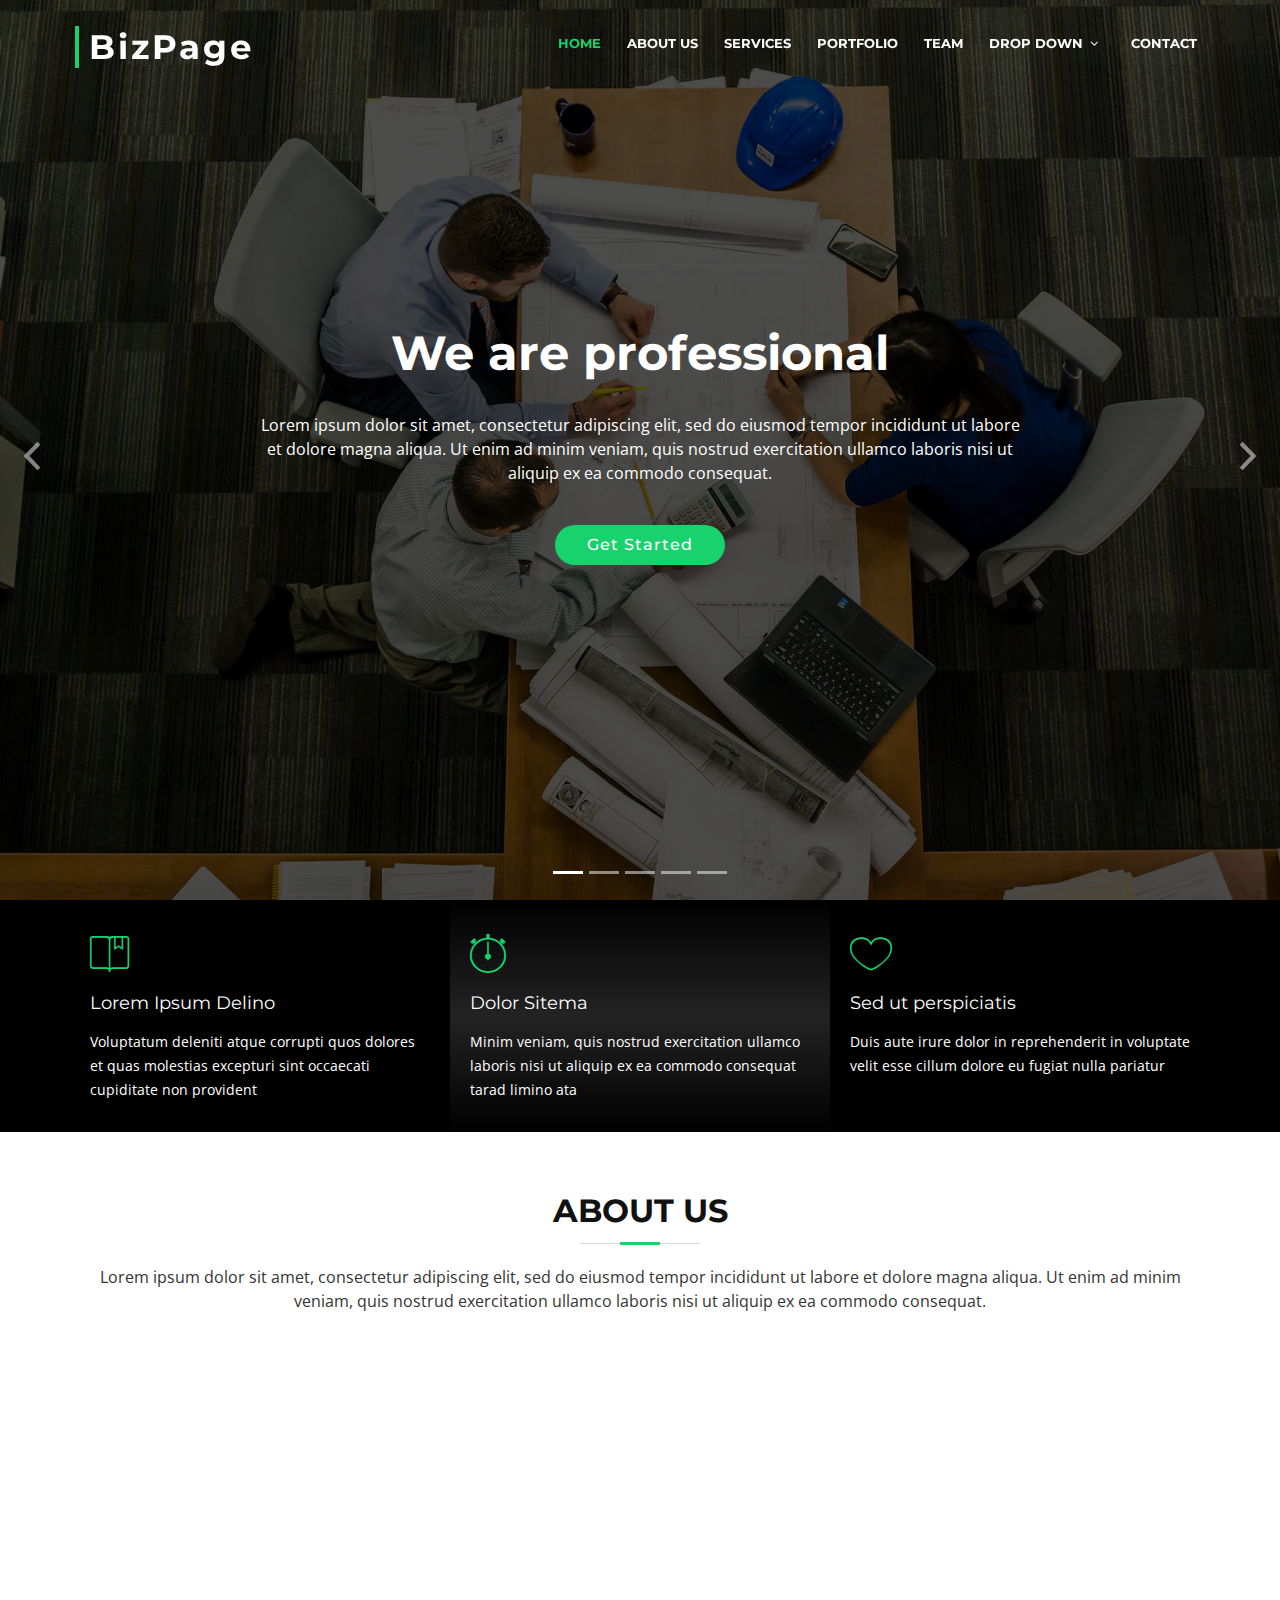
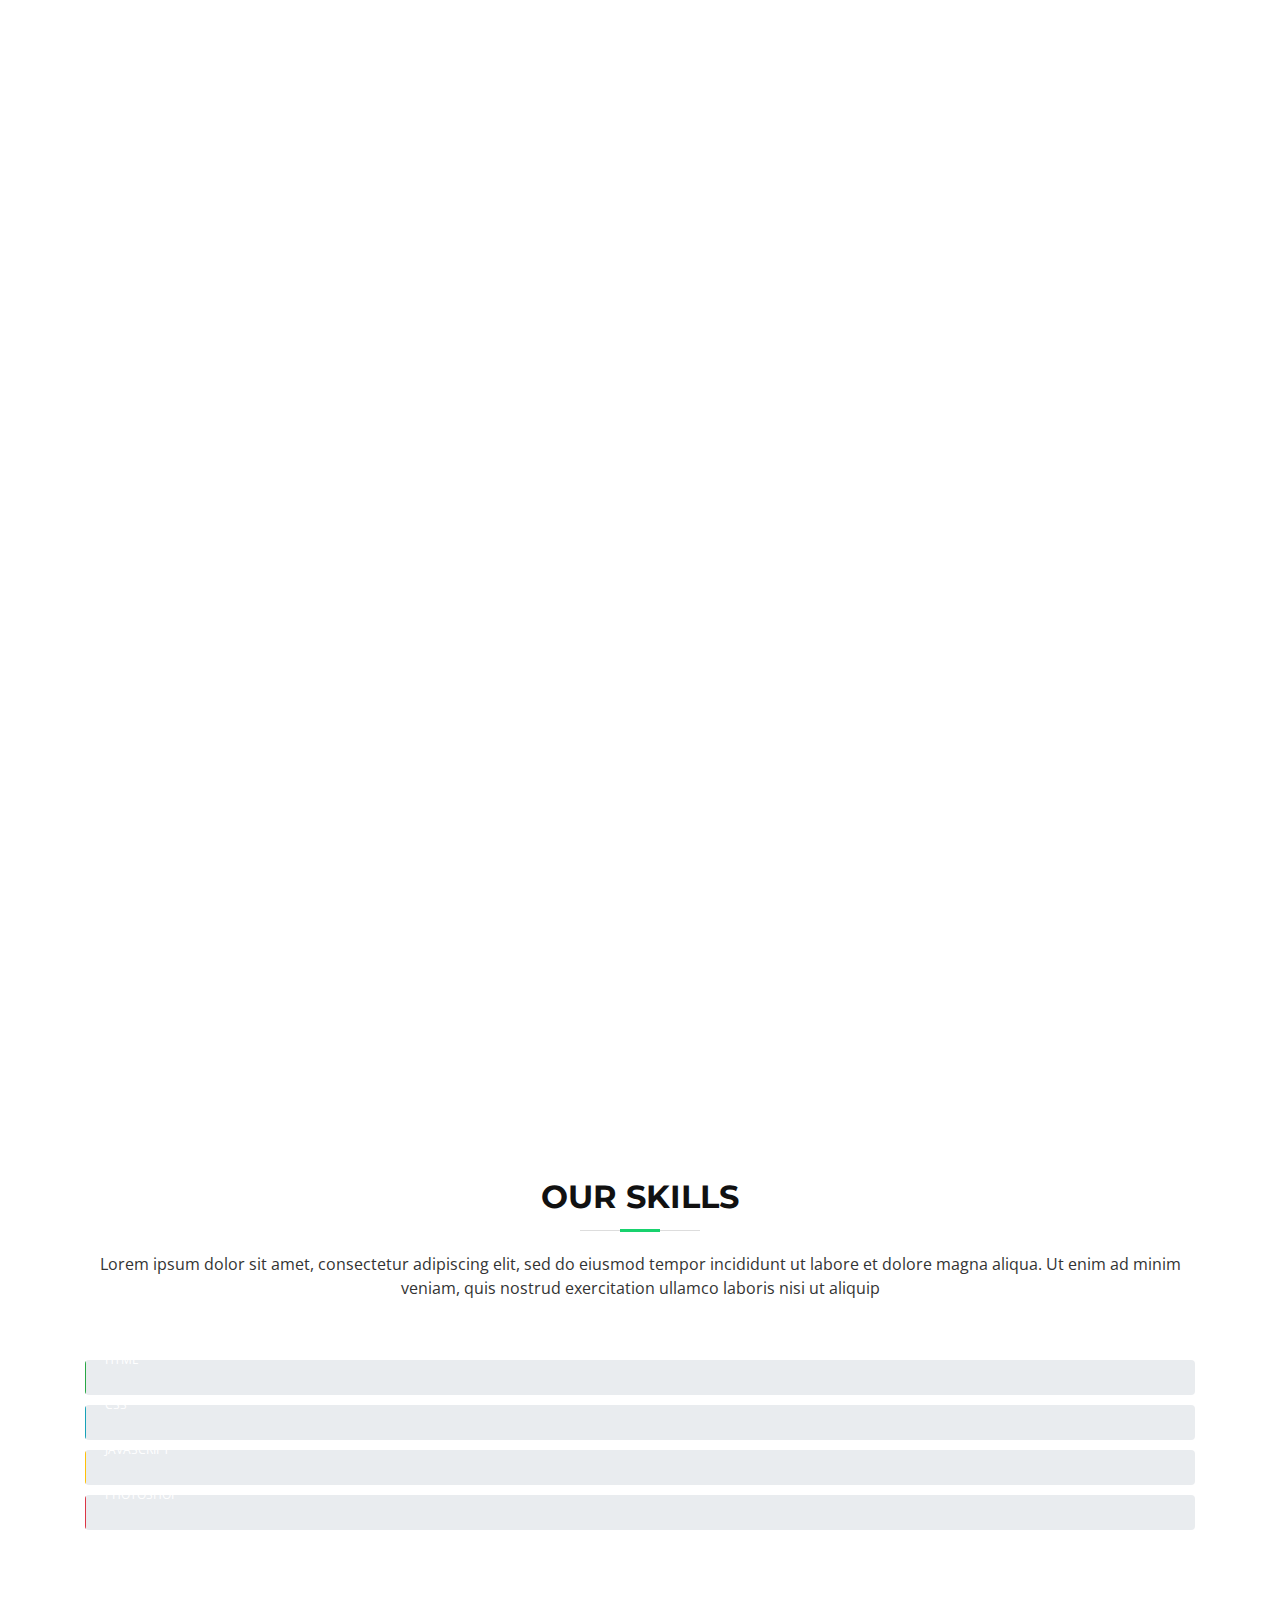
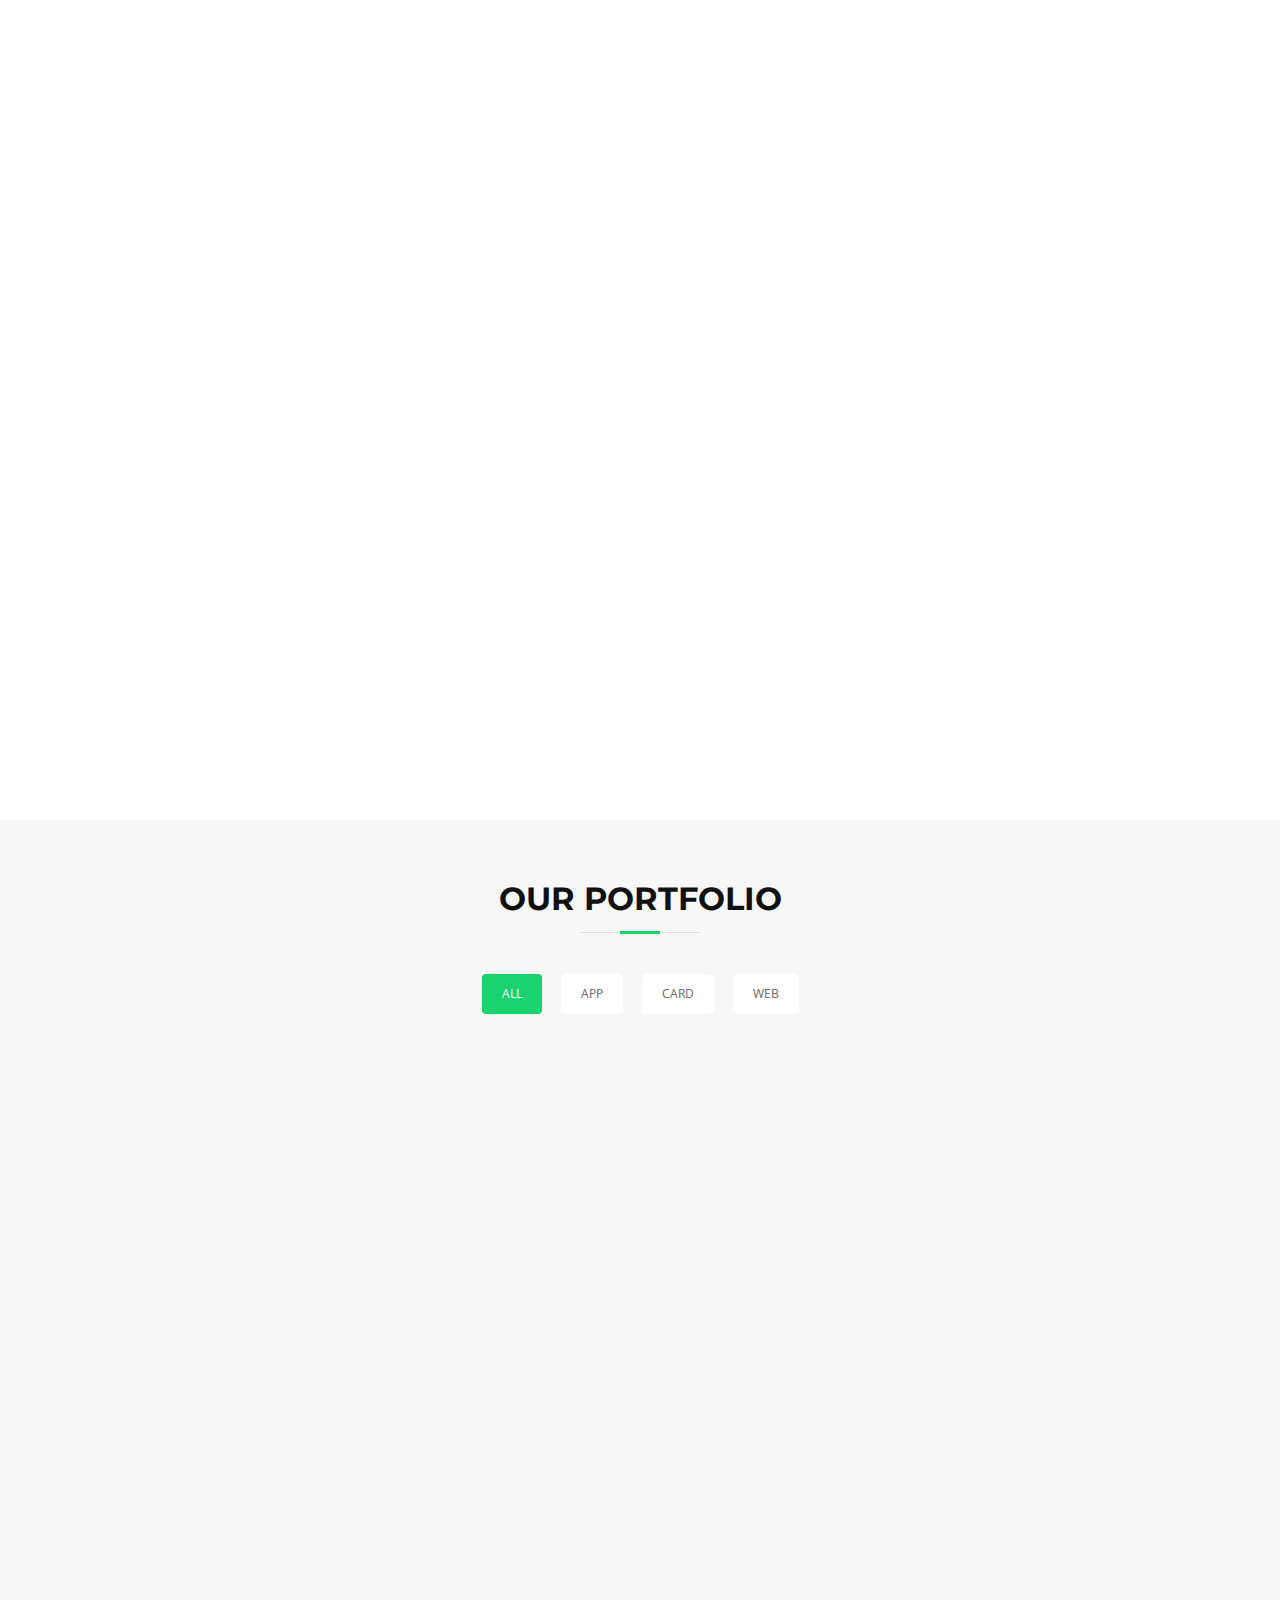
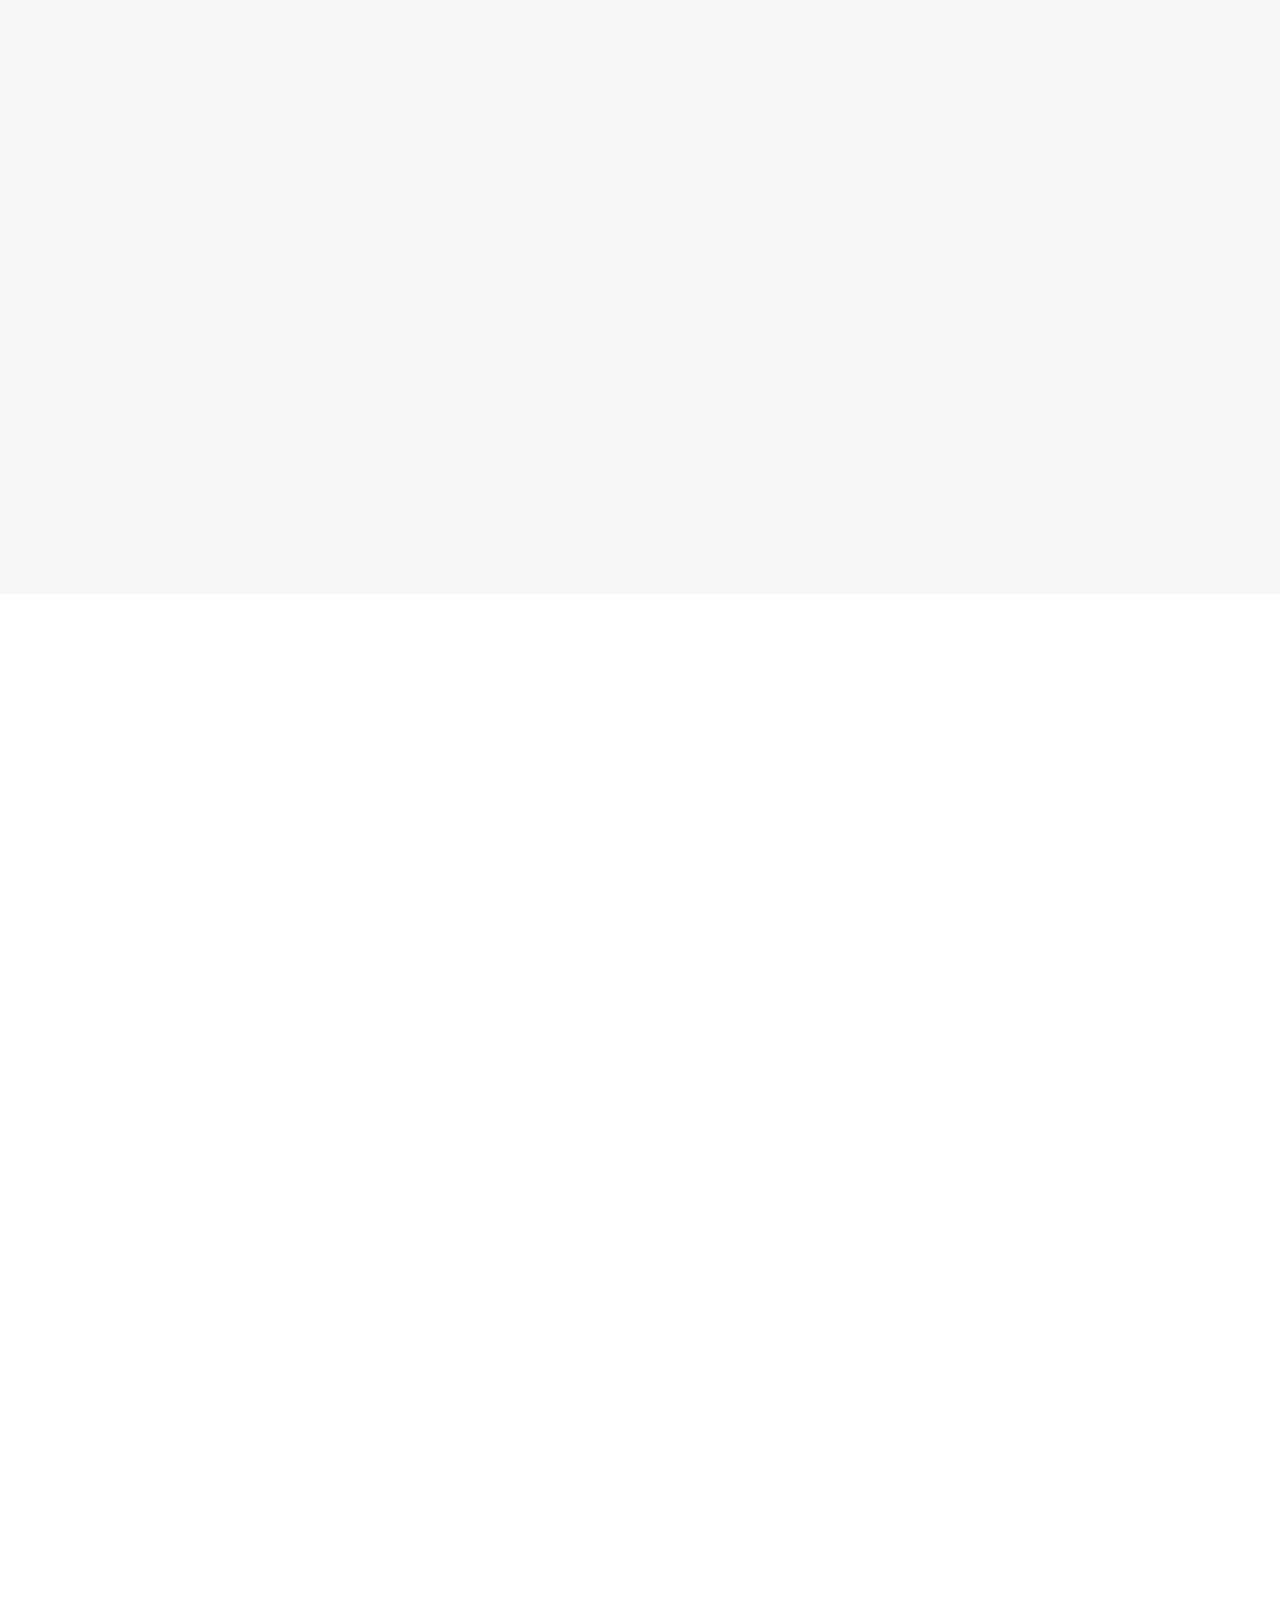
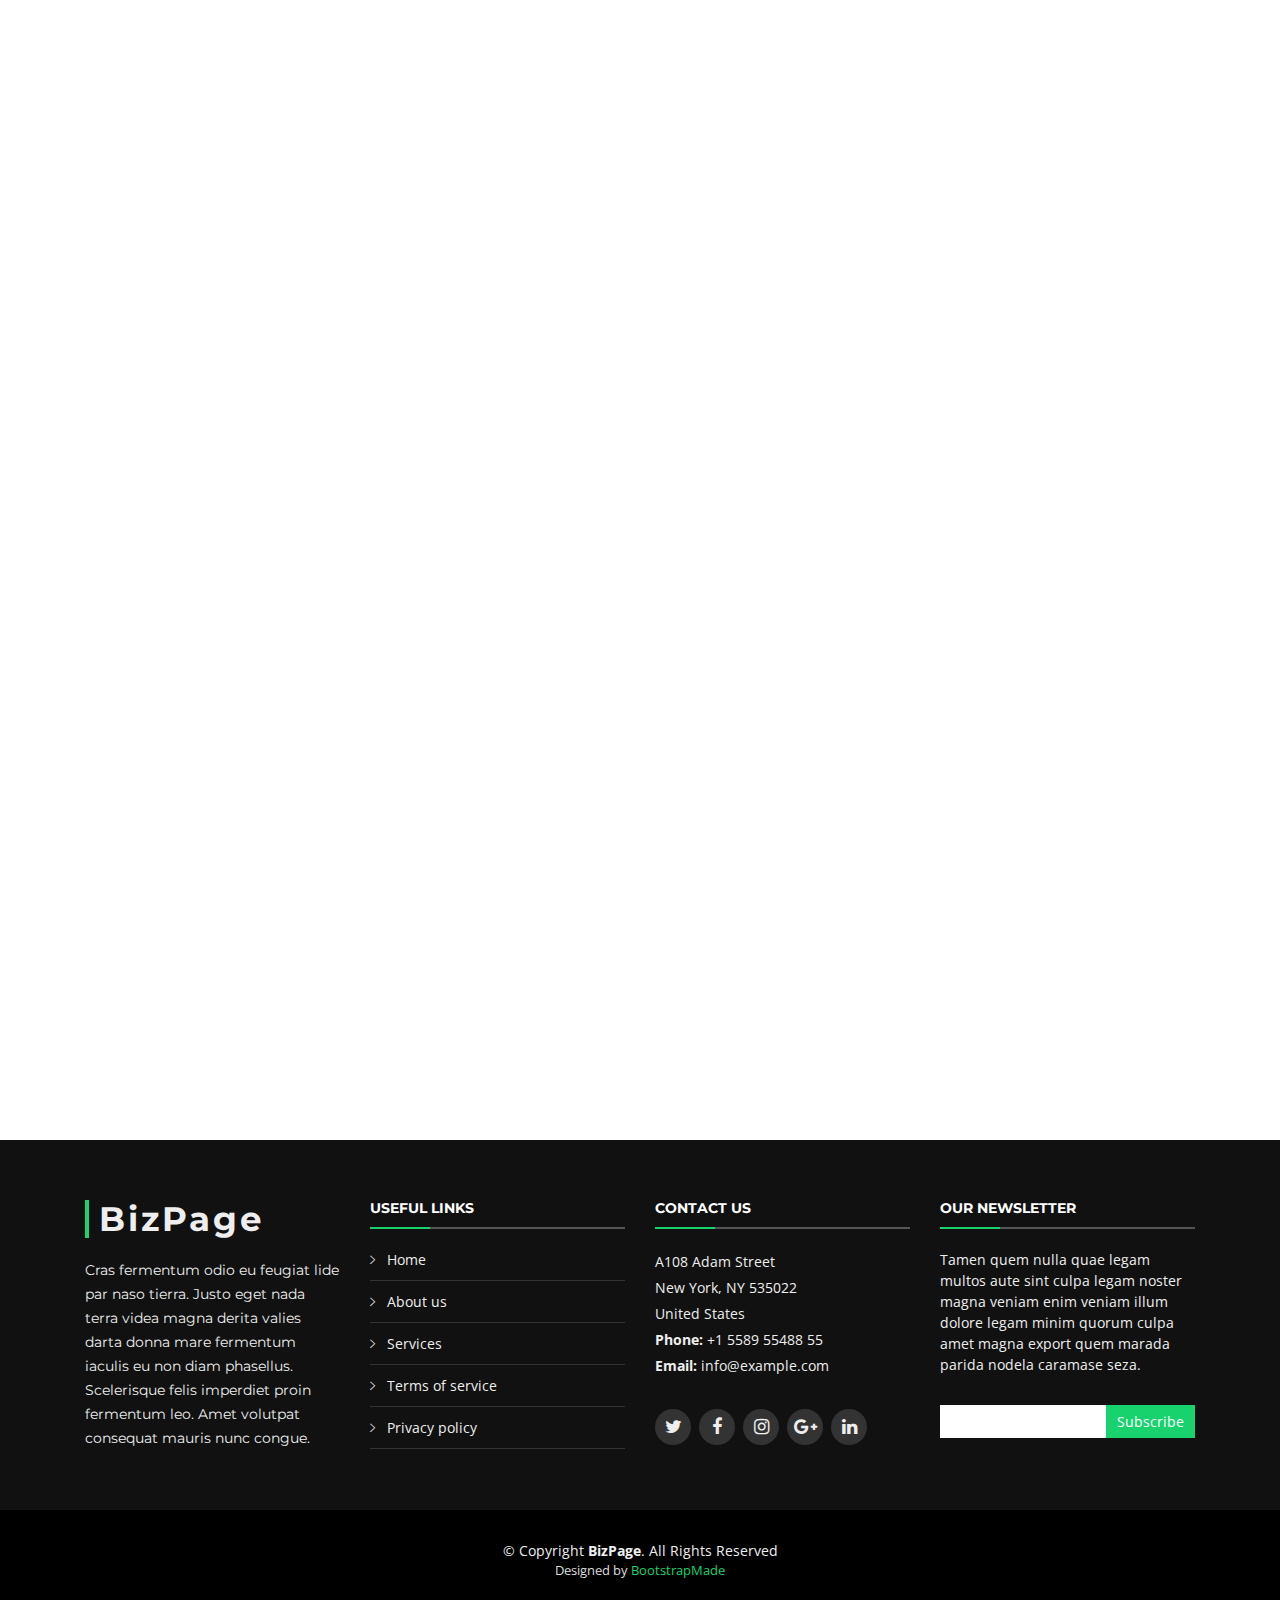
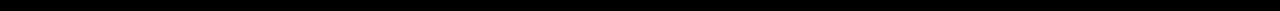
==== index.html @ 362d6a60 "docs" ====
<!DOCTYPE html>
<html lang="en">
<head>
  <meta charset="utf-8">
  <title>BizPage Bootstrap Template</title>
  <meta content="width=device-width, initial-scale=1.0" name="viewport">
  <meta content="" name="keywords">
  <meta content="" name="description">

  <!-- Favicons -->
  <link href="img/favicon.png" rel="icon">
  <link href="img/apple-touch-icon.png" rel="apple-touch-icon">

  <!-- Google Fonts -->
  <link href="https://fonts.googleapis.com/css?family=Open+Sans:300,300i,400,400i,700,700i|Montserrat:300,400,500,700" rel="stylesheet">

  <!-- Bootstrap CSS File -->
  <link href="lib/bootstrap/css/bootstrap.min.css" rel="stylesheet">

  <!-- Libraries CSS Files -->
  <link href="lib/font-awesome/css/font-awesome.min.css" rel="stylesheet">
  <link href="lib/animate/animate.min.css" rel="stylesheet">
  <link href="lib/ionicons/css/ionicons.min.css" rel="stylesheet">
  <link href="lib/owlcarousel/assets/owl.carousel.min.css" rel="stylesheet">
  <link href="lib/lightbox/css/lightbox.min.css" rel="stylesheet">

  <link href="css/style.css" rel="stylesheet">
</head>

<body>
  <header id="header">
    <div class="container-fluid">

      <div id="logo" class="pull-left">
        <h1><a href="#intro" class="scrollto">BizPage</a></h1>
        <!-- <a href="#intro"><img src="img/logo.png" alt="" title="" /></a>-->
      </div>

      <nav id="nav-menu-container">
        <ul class="nav-menu">
          <li class="menu-active"><a href="#intro">Home</a></li>
          <li><a href="#about">About Us</a></li>
          <li><a href="#services">Services</a></li>
          <li><a href="#portfolio">Portfolio</a></li>
          <li><a href="#team">Team</a></li>
          <li class="menu-has-children"><a href="">Drop Down</a>
            <ul>
              <li><a href="#">Drop Down 1</a></li>
              <li><a href="#">Drop Down 3</a></li>
              <li><a href="#">Drop Down 4</a></li>
              <li><a href="#">Drop Down 5</a></li>
            </ul>
          </li>
          <li><a href="#contact">Contact</a></li>
        </ul>
      </nav><!-- #nav-menu-container -->
    </div>
  </header><!-- #header -->

  <!--==========================
    Intro Section
  ============================-->
  <section id="intro">
    <div class="intro-container">
      <div id="introCarousel" class="carousel  slide carousel-fade" data-ride="carousel">

        <ol class="carousel-indicators"></ol>

        <div class="carousel-inner" role="listbox">

          <div class="carousel-item active">
            <div class="carousel-background"><img src="img/intro-carousel/1.jpg" alt=""></div>
            <div class="carousel-container">
              <div class="carousel-content">
                <h2>We are professional</h2>
                <p>Lorem ipsum dolor sit amet, consectetur adipiscing elit, sed do eiusmod tempor incididunt ut labore et dolore magna aliqua. Ut enim ad minim veniam, quis nostrud exercitation ullamco laboris nisi ut aliquip ex ea commodo consequat.</p>
                <a href="#featured-services" class="btn-get-started scrollto">Get Started</a>
              </div>
            </div>
          </div>

          <div class="carousel-item">
            <div class="carousel-background"><img src="img/intro-carousel/2.jpg" alt=""></div>
            <div class="carousel-container">
              <div class="carousel-content">
                <h2>At vero eos et accusamus</h2>
                <p>Nam libero tempore, cum soluta nobis est eligendi optio cumque nihil impedit quo minus id quod maxime placeat facere possimus, omnis voluptas assumenda est, omnis dolor repellendus. Temporibus autem quibusdam et aut officiis debitis aut.</p>
                <a href="#featured-services" class="btn-get-started scrollto">Get Started</a>
              </div>
            </div>
          </div>

          <div class="carousel-item">
            <div class="carousel-background"><img src="img/intro-carousel/3.jpg" alt=""></div>
            <div class="carousel-container">
              <div class="carousel-content">
                <h2>Temporibus autem quibusdam</h2>
                <p>Beatae vitae dicta sunt explicabo. Nemo enim ipsam voluptatem quia voluptas sit aspernatur aut odit aut fugit, sed quia consequuntur magni dolores eos qui ratione voluptatem sequi nesciunt omnis iste natus error sit voluptatem accusantium.</p>
                <a href="#featured-services" class="btn-get-started scrollto">Get Started</a>
              </div>
            </div>
          </div>

          <div class="carousel-item">
            <div class="carousel-background"><img src="img/intro-carousel/4.jpg" alt=""></div>
            <div class="carousel-container">
              <div class="carousel-content">
                <h2>Nam libero tempore</h2>
                <p>Neque porro quisquam est, qui dolorem ipsum quia dolor sit amet, consectetur, adipisci velit, sed quia non numquam eius modi tempora incidunt ut labore et dolore magnam aliquam quaerat voluptatem. Ut enim ad minima veniam, quis nostrum.</p>
                <a href="#featured-services" class="btn-get-started scrollto">Get Started</a>
              </div>
            </div>
          </div>

          <div class="carousel-item">
            <div class="carousel-background"><img src="img/intro-carousel/5.jpg" alt=""></div>
            <div class="carousel-container">
              <div class="carousel-content">
                <h2>Magnam aliquam quaerat</h2>
                <p>Lorem ipsum dolor sit amet, consectetur adipiscing elit, sed do eiusmod tempor incididunt ut labore et dolore magna aliqua. Ut enim ad minim veniam, quis nostrud exercitation ullamco laboris nisi ut aliquip ex ea commodo consequat.</p>
                <a href="#featured-services" class="btn-get-started scrollto">Get Started</a>
              </div>
            </div>
          </div>

        </div>

        <a class="carousel-control-prev" href="#introCarousel" role="button" data-slide="prev">
          <span class="carousel-control-prev-icon ion-chevron-left" aria-hidden="true"></span>
          <span class="sr-only">Previous</span>
        </a>

        <a class="carousel-control-next" href="#introCarousel" role="button" data-slide="next">
          <span class="carousel-control-next-icon ion-chevron-right" aria-hidden="true"></span>
          <span class="sr-only">Next</span>
        </a>

      </div>
    </div>
  </section><!-- #intro -->

  <main id="main">

    <!--==========================
      Featured Services Section
    ============================-->
    <section id="featured-services">
      <div class="container">
        <div class="row">

          <div class="col-lg-4 box">
            <i class="ion-ios-bookmarks-outline"></i>
            <h4 class="title"><a href="">Lorem Ipsum Delino</a></h4>
            <p class="description">Voluptatum deleniti atque corrupti quos dolores et quas molestias excepturi sint occaecati cupiditate non provident</p>
          </div>

          <div class="col-lg-4 box box-bg">
            <i class="ion-ios-stopwatch-outline"></i>
            <h4 class="title"><a href="">Dolor Sitema</a></h4>
            <p class="description">Minim veniam, quis nostrud exercitation ullamco laboris nisi ut aliquip ex ea commodo consequat tarad limino ata</p>
          </div>

          <div class="col-lg-4 box">
            <i class="ion-ios-heart-outline"></i>
            <h4 class="title"><a href="">Sed ut perspiciatis</a></h4>
            <p class="description">Duis aute irure dolor in reprehenderit in voluptate velit esse cillum dolore eu fugiat nulla pariatur</p>
          </div>

        </div>
      </div>
    </section><!-- #featured-services -->

    <!--==========================
      About Us Section
    ============================-->
    <section id="about">
      <div class="container">

        <header class="section-header">
          <h3>About Us</h3>
          <p>Lorem ipsum dolor sit amet, consectetur adipiscing elit, sed do eiusmod tempor incididunt ut labore et dolore magna aliqua. Ut enim ad minim veniam, quis nostrud exercitation ullamco laboris nisi ut aliquip ex ea commodo consequat.</p>
        </header>

        <div class="row about-cols">

          <div class="col-md-4 wow fadeInUp">
            <div class="about-col">
              <div class="img">
                <img src="img/about-mission.jpg" alt="" class="img-fluid">
                <div class="icon"><i class="ion-ios-speedometer-outline"></i></div>
              </div>
              <h2 class="title"><a href="#">Our Mission</a></h2>
              <p>
                Lorem ipsum dolor sit amet, consectetur elit, sed do eiusmod tempor ut labore et dolore magna aliqua. Ut enim ad minim veniam, quis nostrud exercitation ullamco laboris nisi ut aliquip ex ea commodo consequat.
              </p>
            </div>
          </div>

          <div class="col-md-4 wow fadeInUp" data-wow-delay="0.1s">
            <div class="about-col">
              <div class="img">
                <img src="img/about-plan.jpg" alt="" class="img-fluid">
                <div class="icon"><i class="ion-ios-list-outline"></i></div>
              </div>
              <h2 class="title"><a href="#">Our Plan</a></h2>
              <p>
                Sed ut perspiciatis unde omnis iste natus error sit voluptatem  doloremque laudantium, totam rem aperiam, eaque ipsa quae ab illo inventore veritatis et quasi architecto beatae vitae dicta sunt explicabo.
              </p>
            </div>
          </div>

          <div class="col-md-4 wow fadeInUp" data-wow-delay="0.2s">
            <div class="about-col">
              <div class="img">
                <img src="img/about-vision.jpg" alt="" class="img-fluid">
                <div class="icon"><i class="ion-ios-eye-outline"></i></div>
              </div>
              <h2 class="title"><a href="#">Our Vision</a></h2>
              <p>
                Nemo enim ipsam voluptatem quia voluptas sit aut odit aut fugit, sed quia magni dolores eos qui ratione voluptatem sequi nesciunt Neque porro quisquam est, qui dolorem ipsum quia dolor sit amet.
              </p>
            </div>
          </div>

        </div>

      </div>
    </section><!-- #about -->

    <!--==========================
      Services Section
    ============================-->
    <section id="services">
      <div class="container">

        <header class="section-header wow fadeInUp">
          <h3>Services</h3>
          <p>Laudem latine persequeris id sed, ex fabulas delectus quo. No vel partiendo abhorreant vituperatoribus, ad pro quaestio laboramus. Ei ubique vivendum pro. At ius nisl accusam lorenta zanos paradigno tridexa panatarel.</p>
        </header>

        <div class="row">

          <div class="col-lg-4 col-md-6 box wow bounceInUp" data-wow-duration="1.4s">
            <div class="icon"><i class="ion-ios-analytics-outline"></i></div>
            <h4 class="title"><a href="">Lorem Ipsum</a></h4>
            <p class="description">Voluptatum deleniti atque corrupti quos dolores et quas molestias excepturi sint occaecati cupiditate non provident</p>
          </div>
          <div class="col-lg-4 col-md-6 box wow bounceInUp" data-wow-duration="1.4s">
            <div class="icon"><i class="ion-ios-bookmarks-outline"></i></div>
            <h4 class="title"><a href="">Dolor Sitema</a></h4>
            <p class="description">Minim veniam, quis nostrud exercitation ullamco laboris nisi ut aliquip ex ea commodo consequat tarad limino ata</p>
          </div>
          <div class="col-lg-4 col-md-6 box wow bounceInUp" data-wow-duration="1.4s">
            <div class="icon"><i class="ion-ios-paper-outline"></i></div>
            <h4 class="title"><a href="">Sed ut perspiciatis</a></h4>
            <p class="description">Duis aute irure dolor in reprehenderit in voluptate velit esse cillum dolore eu fugiat nulla pariatur</p>
          </div>
          <div class="col-lg-4 col-md-6 box wow bounceInUp" data-wow-delay="0.1s" data-wow-duration="1.4s">
            <div class="icon"><i class="ion-ios-speedometer-outline"></i></div>
            <h4 class="title"><a href="">Magni Dolores</a></h4>
            <p class="description">Excepteur sint occaecat cupidatat non proident, sunt in culpa qui officia deserunt mollit anim id est laborum</p>
          </div>
          <div class="col-lg-4 col-md-6 box wow bounceInUp" data-wow-delay="0.1s" data-wow-duration="1.4s">
            <div class="icon"><i class="ion-ios-barcode-outline"></i></div>
            <h4 class="title"><a href="">Nemo Enim</a></h4>
            <p class="description">At vero eos et accusamus et iusto odio dignissimos ducimus qui blanditiis praesentium voluptatum deleniti atque</p>
          </div>
          <div class="col-lg-4 col-md-6 box wow bounceInUp" data-wow-delay="0.1s" data-wow-duration="1.4s">
            <div class="icon"><i class="ion-ios-people-outline"></i></div>
            <h4 class="title"><a href="">Eiusmod Tempor</a></h4>
            <p class="description">Et harum quidem rerum facilis est et expedita distinctio. Nam libero tempore, cum soluta nobis est eligendi</p>
          </div>

        </div>

      </div>
    </section><!-- #services -->

    <!--==========================
      Call To Action Section
    ============================-->
    <section id="call-to-action" class="wow fadeIn">
      <div class="container text-center">
        <h3>Call To Action</h3>
        <p> Duis aute irure dolor in reprehenderit in voluptate velit esse cillum dolore eu fugiat nulla pariatur. Excepteur sint occaecat cupidatat non proident, sunt in culpa qui officia deserunt mollit anim id est laborum.</p>
        <a class="cta-btn" href="#">Call To Action</a>
      </div>
    </section><!-- #call-to-action -->

    <!--==========================
      Skills Section
    ============================-->
    <section id="skills">
      <div class="container">

        <header class="section-header">
          <h3>Our Skills</h3>
          <p>Lorem ipsum dolor sit amet, consectetur adipiscing elit, sed do eiusmod tempor incididunt ut labore et dolore magna aliqua. Ut enim ad minim veniam, quis nostrud exercitation ullamco laboris nisi ut aliquip</p>
        </header>

        <div class="skills-content">

          <div class="progress">
            <div class="progress-bar bg-success" role="progressbar" aria-valuenow="100" aria-valuemin="0" aria-valuemax="100">
              <span class="skill">HTML <i class="val">100%</i></span>
            </div>
          </div>

          <div class="progress">
            <div class="progress-bar bg-info" role="progressbar" aria-valuenow="90" aria-valuemin="0" aria-valuemax="100">
              <span class="skill">CSS <i class="val">90%</i></span>
            </div>
          </div>

          <div class="progress">
            <div class="progress-bar bg-warning" role="progressbar" aria-valuenow="75" aria-valuemin="0" aria-valuemax="100">
              <span class="skill">JavaScript <i class="val">75%</i></span>
            </div>
          </div>

          <div class="progress">
            <div class="progress-bar bg-danger" role="progressbar" aria-valuenow="55" aria-valuemin="0" aria-valuemax="100">
              <span class="skill">Photoshop <i class="val">55%</i></span>
            </div>
          </div>

        </div>

      </div>
    </section>

    <!--==========================
      Facts Section
    ============================-->
    <section id="facts"  class="wow fadeIn">
      <div class="container">

        <header class="section-header">
          <h3>Facts</h3>
          <p>Sed ut perspiciatis unde omnis iste natus error sit voluptatem accusantium doloremque</p>
        </header>

        <div class="row counters">

  				<div class="col-lg-3 col-6 text-center">
            <span data-toggle="counter-up">274</span>
            <p>Clients</p>
  				</div>

          <div class="col-lg-3 col-6 text-center">
            <span data-toggle="counter-up">421</span>
            <p>Projects</p>
  				</div>

          <div class="col-lg-3 col-6 text-center">
            <span data-toggle="counter-up">1,364</span>
            <p>Hours Of Support</p>
  				</div>

          <div class="col-lg-3 col-6 text-center">
            <span data-toggle="counter-up">18</span>
            <p>Hard Workers</p>
  				</div>

  			</div>

        <div class="facts-img">
          <img src="img/facts-img.png" alt="" class="img-fluid">
        </div>

      </div>
    </section><!-- #facts -->

    <!--==========================
      Portfolio Section
    ============================-->
    <section id="portfolio"  class="section-bg" >
      <div class="container">

        <header class="section-header">
          <h3 class="section-title">Our Portfolio</h3>
        </header>

        <div class="row">
          <div class="col-lg-12">
            <ul id="portfolio-flters">
              <li data-filter="*" class="filter-active">All</li>
              <li data-filter=".filter-app">App</li>
              <li data-filter=".filter-card">Card</li>
              <li data-filter=".filter-web">Web</li>
            </ul>
          </div>
        </div>

        <div class="row portfolio-container">

          <div class="col-lg-4 col-md-6 portfolio-item filter-app wow fadeInUp">
            <div class="portfolio-wrap">
              <figure>
                <img src="img/portfolio/app1.jpg" class="img-fluid" alt="">
                <a href="img/portfolio/app1.jpg" data-lightbox="portfolio" data-title="App 1" class="link-preview" title="Preview"><i class="ion ion-eye"></i></a>
                <a href="#" class="link-details" title="More Details"><i class="ion ion-android-open"></i></a>
              </figure>

              <div class="portfolio-info">
                <h4><a href="#">App 1</a></h4>
                <p>App</p>
              </div>
            </div>
          </div>

          <div class="col-lg-4 col-md-6 portfolio-item filter-web wow fadeInUp" data-wow-delay="0.1s">
            <div class="portfolio-wrap">
              <figure>
                <img src="img/portfolio/web3.jpg" class="img-fluid" alt="">
                <a href="img/portfolio/web3.jpg" class="link-preview" data-lightbox="portfolio" data-title="Web 3" title="Preview"><i class="ion ion-eye"></i></a>
                <a href="#" class="link-details" title="More Details"><i class="ion ion-android-open"></i></a>
              </figure>

              <div class="portfolio-info">
                <h4><a href="#">Web 3</a></h4>
                <p>Web</p>
              </div>
            </div>
          </div>

          <div class="col-lg-4 col-md-6 portfolio-item filter-app wow fadeInUp" data-wow-delay="0.2s">
            <div class="portfolio-wrap">
              <figure>
                <img src="img/portfolio/app2.jpg" class="img-fluid" alt="">
                <a href="img/portfolio/app2.jpg" class="link-preview" data-lightbox="portfolio" data-title="App 2" title="Preview"><i class="ion ion-eye"></i></a>
                <a href="#" class="link-details" title="More Details"><i class="ion ion-android-open"></i></a>
              </figure>

              <div class="portfolio-info">
                <h4><a href="#">App 2</a></h4>
                <p>App</p>
              </div>
            </div>
          </div>

          <div class="col-lg-4 col-md-6 portfolio-item filter-card wow fadeInUp">
            <div class="portfolio-wrap">
              <figure>
                <img src="img/portfolio/card2.jpg" class="img-fluid" alt="">
                <a href="img/portfolio/card2.jpg" class="link-preview" data-lightbox="portfolio" data-title="Card 2" title="Preview"><i class="ion ion-eye"></i></a>
                <a href="#" class="link-details" title="More Details"><i class="ion ion-android-open"></i></a>
              </figure>

              <div class="portfolio-info">
                <h4><a href="#">Card 2</a></h4>
                <p>Card</p>
              </div>
            </div>
          </div>

          <div class="col-lg-4 col-md-6 portfolio-item filter-web wow fadeInUp" data-wow-delay="0.1s">
            <div class="portfolio-wrap">
              <figure>
                <img src="img/portfolio/web2.jpg" class="img-fluid" alt="">
                <a href="img/portfolio/web2.jpg" class="link-preview" data-lightbox="portfolio" data-title="Web 2" title="Preview"><i class="ion ion-eye"></i></a>
                <a href="#" class="link-details" title="More Details"><i class="ion ion-android-open"></i></a>
              </figure>

              <div class="portfolio-info">
                <h4><a href="#">Web 2</a></h4>
                <p>Web</p>
              </div>
            </div>
          </div>

          <div class="col-lg-4 col-md-6 portfolio-item filter-app wow fadeInUp" data-wow-delay="0.2s">
            <div class="portfolio-wrap">
              <figure>
                <img src="img/portfolio/app3.jpg" class="img-fluid" alt="">
                <a href="img/portfolio/app3.jpg" class="link-preview" data-lightbox="portfolio" data-title="App 3" title="Preview"><i class="ion ion-eye"></i></a>
                <a href="#" class="link-details" title="More Details"><i class="ion ion-android-open"></i></a>
              </figure>

              <div class="portfolio-info">
                <h4><a href="#">App 3</a></h4>
                <p>App</p>
              </div>
            </div>
          </div>

          <div class="col-lg-4 col-md-6 portfolio-item filter-card wow fadeInUp">
            <div class="portfolio-wrap">
              <figure>
                <img src="img/portfolio/card1.jpg" class="img-fluid" alt="">
                <a href="img/portfolio/card1.jpg" class="link-preview" data-lightbox="portfolio" data-title="Card 1" title="Preview"><i class="ion ion-eye"></i></a>
                <a href="#" class="link-details" title="More Details"><i class="ion ion-android-open"></i></a>
              </figure>

              <div class="portfolio-info">
                <h4><a href="#">Card 1</a></h4>
                <p>Card</p>
              </div>
            </div>
          </div>

          <div class="col-lg-4 col-md-6 portfolio-item filter-card wow fadeInUp" data-wow-delay="0.1s">
            <div class="portfolio-wrap">
              <figure>
                <img src="img/portfolio/card3.jpg" class="img-fluid" alt="">
                <a href="img/portfolio/card3.jpg" class="link-preview" data-lightbox="portfolio" data-title="Card 3" title="Preview"><i class="ion ion-eye"></i></a>
                <a href="#" class="link-details" title="More Details"><i class="ion ion-android-open"></i></a>
              </figure>

              <div class="portfolio-info">
                <h4><a href="#">Card 3</a></h4>
                <p>Card</p>
              </div>
            </div>
          </div>

          <div class="col-lg-4 col-md-6 portfolio-item filter-web wow fadeInUp" data-wow-delay="0.2s">
            <div class="portfolio-wrap">
              <figure>
                <img src="img/portfolio/web1.jpg" class="img-fluid" alt="">
                <a href="img/portfolio/web1.jpg" class="link-preview" data-lightbox="portfolio" data-title="Web 1" title="Preview"><i class="ion ion-eye"></i></a>
                <a href="#" class="link-details" title="More Details"><i class="ion ion-android-open"></i></a>
              </figure>

              <div class="portfolio-info">
                <h4><a href="#">Web 1</a></h4>
                <p>Web</p>
              </div>
            </div>
          </div>

        </div>

      </div>
    </section><!-- #portfolio -->

    <!--==========================
      Clients Section
    ============================-->
    <section id="clients" class="wow fadeInUp">
      <div class="container">

        <header class="section-header">
          <h3>Our Clients</h3>
        </header>

        <div class="owl-carousel clients-carousel">
          <img src="img/clients/client-1.png" alt="">
          <img src="img/clients/client-2.png" alt="">
          <img src="img/clients/client-3.png" alt="">
          <img src="img/clients/client-4.png" alt="">
          <img src="img/clients/client-5.png" alt="">
          <img src="img/clients/client-6.png" alt="">
          <img src="img/clients/client-7.png" alt="">
          <img src="img/clients/client-8.png" alt="">
        </div>

      </div>
    </section><!-- #clients -->

    <!--==========================
      Clients Section
    ============================-->
    <section id="testimonials" class="section-bg wow fadeInUp">
      <div class="container">

        <header class="section-header">
          <h3>Testimonials</h3>
        </header>

        <div class="owl-carousel testimonials-carousel">

          <div class="testimonial-item">
            <img src="img/testimonial-1.jpg" class="testimonial-img" alt="">
            <h3>Saul Goodman</h3>
            <h4>Ceo &amp; Founder</h4>
            <p>
              <img src="img/quote-sign-left.png" class="quote-sign-left" alt="">
              Proin iaculis purus consequat sem cure digni ssim donec porttitora entum suscipit rhoncus. Accusantium quam, ultricies eget id, aliquam eget nibh et. Maecen aliquam, risus at semper.
              <img src="img/quote-sign-right.png" class="quote-sign-right" alt="">
            </p>
          </div>

          <div class="testimonial-item">
            <img src="img/testimonial-2.jpg" class="testimonial-img" alt="">
            <h3>Sara Wilsson</h3>
            <h4>Designer</h4>
            <p>
              <img src="img/quote-sign-left.png" class="quote-sign-left" alt="">
              Export tempor illum tamen malis malis eram quae irure esse labore quem cillum quid cillum eram malis quorum velit fore eram velit sunt aliqua noster fugiat irure amet legam anim culpa.
              <img src="img/quote-sign-right.png" class="quote-sign-right" alt="">
            </p>
          </div>

          <div class="testimonial-item">
            <img src="img/testimonial-3.jpg" class="testimonial-img" alt="">
            <h3>Jena Karlis</h3>
            <h4>Store Owner</h4>
            <p>
              <img src="img/quote-sign-left.png" class="quote-sign-left" alt="">
              Enim nisi quem export duis labore cillum quae magna enim sint quorum nulla quem veniam duis minim tempor labore quem eram duis noster aute amet eram fore quis sint minim.
              <img src="img/quote-sign-right.png" class="quote-sign-right" alt="">
            </p>
          </div>

          <div class="testimonial-item">
            <img src="img/testimonial-4.jpg" class="testimonial-img" alt="">
            <h3>Matt Brandon</h3>
            <h4>Freelancer</h4>
            <p>
              <img src="img/quote-sign-left.png" class="quote-sign-left" alt="">
              Fugiat enim eram quae cillum dolore dolor amet nulla culpa multos export minim fugiat minim velit minim dolor enim duis veniam ipsum anim magna sunt elit fore quem dolore labore illum veniam.
              <img src="img/quote-sign-right.png" class="quote-sign-right" alt="">
            </p>
          </div>

          <div class="testimonial-item">
            <img src="img/testimonial-5.jpg" class="testimonial-img" alt="">
            <h3>John Larson</h3>
            <h4>Entrepreneur</h4>
            <p>
              <img src="img/quote-sign-left.png" class="quote-sign-left" alt="">
              Quis quorum aliqua sint quem legam fore sunt eram irure aliqua veniam tempor noster veniam enim culpa labore duis sunt culpa nulla illum cillum fugiat legam esse veniam culpa fore nisi cillum quid.
              <img src="img/quote-sign-right.png" class="quote-sign-right" alt="">
            </p>
          </div>

        </div>

      </div>
    </section><!-- #testimonials -->

    <!--==========================
      Team Section
    ============================-->
    <section id="team">
      <div class="container">
        <div class="section-header wow fadeInUp">
          <h3>Team</h3>
          <p>Sed ut perspiciatis unde omnis iste natus error sit voluptatem accusantium doloremque</p>
        </div>

        <div class="row">

          <div class="col-lg-3 col-md-6 wow fadeInUp">
            <div class="member">
              <img src="img/team-1.jpg" class="img-fluid" alt="">
              <div class="member-info">
                <div class="member-info-content">
                  <h4>Walter White</h4>
                  <span>Chief Executive Officer</span>
                  <div class="social">
                    <a href=""><i class="fa fa-twitter"></i></a>
                    <a href=""><i class="fa fa-facebook"></i></a>
                    <a href=""><i class="fa fa-google-plus"></i></a>
                    <a href=""><i class="fa fa-linkedin"></i></a>
                  </div>
                </div>
              </div>
            </div>
          </div>

          <div class="col-lg-3 col-md-6 wow fadeInUp" data-wow-delay="0.1s">
            <div class="member">
              <img src="img/team-2.jpg" class="img-fluid" alt="">
              <div class="member-info">
                <div class="member-info-content">
                  <h4>Sarah Jhonson</h4>
                  <span>Product Manager</span>
                  <div class="social">
                    <a href=""><i class="fa fa-twitter"></i></a>
                    <a href=""><i class="fa fa-facebook"></i></a>
                    <a href=""><i class="fa fa-google-plus"></i></a>
                    <a href=""><i class="fa fa-linkedin"></i></a>
                  </div>
                </div>
              </div>
            </div>
          </div>

          <div class="col-lg-3 col-md-6 wow fadeInUp" data-wow-delay="0.2s">
            <div class="member">
              <img src="img/team-3.jpg" class="img-fluid" alt="">
              <div class="member-info">
                <div class="member-info-content">
                  <h4>William Anderson</h4>
                  <span>CTO</span>
                  <div class="social">
                    <a href=""><i class="fa fa-twitter"></i></a>
                    <a href=""><i class="fa fa-facebook"></i></a>
                    <a href=""><i class="fa fa-google-plus"></i></a>
                    <a href=""><i class="fa fa-linkedin"></i></a>
                  </div>
                </div>
              </div>
            </div>
          </div>

          <div class="col-lg-3 col-md-6 wow fadeInUp" data-wow-delay="0.3s">
            <div class="member">
              <img src="img/team-4.jpg" class="img-fluid" alt="">
              <div class="member-info">
                <div class="member-info-content">
                  <h4>Amanda Jepson</h4>
                  <span>Accountant</span>
                  <div class="social">
                    <a href=""><i class="fa fa-twitter"></i></a>
                    <a href=""><i class="fa fa-facebook"></i></a>
                    <a href=""><i class="fa fa-google-plus"></i></a>
                    <a href=""><i class="fa fa-linkedin"></i></a>
                  </div>
                </div>
              </div>
            </div>
          </div>

        </div>

      </div>
    </section><!-- #team -->

    <!--==========================
      Contact Section
    ============================-->
    <section id="contact" class="section-bg wow fadeInUp">
      <div class="container">

        <div class="section-header">
          <h3>Contact Us</h3>
          <p>Sed ut perspiciatis unde omnis iste natus error sit voluptatem accusantium doloremque</p>
        </div>

        <div class="row contact-info">

          <div class="col-md-4">
            <div class="contact-address">
              <i class="ion-ios-location-outline"></i>
              <h3>Address</h3>
              <address>A108 Adam Street, NY 535022, USA</address>
            </div>
          </div>

          <div class="col-md-4">
            <div class="contact-phone">
              <i class="ion-ios-telephone-outline"></i>
              <h3>Phone Number</h3>
              <p><a href="tel:+155895548855">+1 5589 55488 55</a></p>
            </div>
          </div>

          <div class="col-md-4">
            <div class="contact-email">
              <i class="ion-ios-email-outline"></i>
              <h3>Email</h3>
              <p><a href="mailto:info@example.com">info@example.com</a></p>
            </div>
          </div>

        </div>

        <div class="form">
          <div id="sendmessage">Your message has been sent. Thank you!</div>
          <div id="errormessage"></div>
          <form action="" method="post" role="form" class="contactForm">
            <div class="form-row">
              <div class="form-group col-md-6">
                <input type="text" name="name" class="form-control" id="name" placeholder="Your Name" data-rule="minlen:4" data-msg="Please enter at least 4 chars" />
                <div class="validation"></div>
              </div>
              <div class="form-group col-md-6">
                <input type="email" class="form-control" name="email" id="email" placeholder="Your Email" data-rule="email" data-msg="Please enter a valid email" />
                <div class="validation"></div>
              </div>
            </div>
            <div class="form-group">
              <input type="text" class="form-control" name="subject" id="subject" placeholder="Subject" data-rule="minlen:4" data-msg="Please enter at least 8 chars of subject" />
              <div class="validation"></div>
            </div>
            <div class="form-group">
              <textarea class="form-control" name="message" rows="5" data-rule="required" data-msg="Please write something for us" placeholder="Message"></textarea>
              <div class="validation"></div>
            </div>
            <div class="text-center"><button type="submit">Send Message</button></div>
          </form>
        </div>

      </div>
    </section><!-- #contact -->

  </main>

  <!--==========================
    Footer
  ============================-->
  <footer id="footer">
    <div class="footer-top">
      <div class="container">
        <div class="row">

          <div class="col-lg-3 col-md-6 footer-info">
            <h3>BizPage</h3>
            <p>Cras fermentum odio eu feugiat lide par naso tierra. Justo eget nada terra videa magna derita valies darta donna mare fermentum iaculis eu non diam phasellus. Scelerisque felis imperdiet proin fermentum leo. Amet volutpat consequat mauris nunc congue.</p>
          </div>

          <div class="col-lg-3 col-md-6 footer-links">
            <h4>Useful Links</h4>
            <ul>
              <li><i class="ion-ios-arrow-right"></i> <a href="#">Home</a></li>
              <li><i class="ion-ios-arrow-right"></i> <a href="#">About us</a></li>
              <li><i class="ion-ios-arrow-right"></i> <a href="#">Services</a></li>
              <li><i class="ion-ios-arrow-right"></i> <a href="#">Terms of service</a></li>
              <li><i class="ion-ios-arrow-right"></i> <a href="#">Privacy policy</a></li>
            </ul>
          </div>

          <div class="col-lg-3 col-md-6 footer-contact">
            <h4>Contact Us</h4>
            <p>
              A108 Adam Street <br>
              New York, NY 535022<br>
              United States <br>
              <strong>Phone:</strong> +1 5589 55488 55<br>
              <strong>Email:</strong> info@example.com<br>
            </p>

            <div class="social-links">
              <a href="#" class="twitter"><i class="fa fa-twitter"></i></a>
              <a href="#" class="facebook"><i class="fa fa-facebook"></i></a>
              <a href="#" class="instagram"><i class="fa fa-instagram"></i></a>
              <a href="#" class="google-plus"><i class="fa fa-google-plus"></i></a>
              <a href="#" class="linkedin"><i class="fa fa-linkedin"></i></a>
            </div>

          </div>

          <div class="col-lg-3 col-md-6 footer-newsletter">
            <h4>Our Newsletter</h4>
            <p>Tamen quem nulla quae legam multos aute sint culpa legam noster magna veniam enim veniam illum dolore legam minim quorum culpa amet magna export quem marada parida nodela caramase seza.</p>
            <form action="" method="post">
              <input type="email" name="email"><input type="submit"  value="Subscribe">
            </form>
          </div>

        </div>
      </div>
    </div>

    <div class="container">
      <div class="copyright">
        &copy; Copyright <strong>BizPage</strong>. All Rights Reserved
      </div>
      <div class="credits">
        <!--
          All the links in the footer should remain intact.
          You can delete the links only if you purchased the pro version.
          Licensing information: https://bootstrapmade.com/license/
          Purchase the pro version with working PHP/AJAX contact form: https://bootstrapmade.com/buy/?theme=BizPage
        -->
        Designed by <a href="https://bootstrapmade.com/">BootstrapMade</a>
      </div>
    </div>
  </footer><!-- #footer -->

  <a href="#" class="back-to-top"><i class="fa fa-chevron-up"></i></a>
  <!-- Uncomment below i you want to use a preloader -->
  <!-- <div id="preloader"></div> -->

  <!-- JavaScript Libraries -->
  <script src="lib/jquery/jquery.min.js"></script>
  <script src="lib/jquery/jquery-migrate.min.js"></script>
  <script src="lib/bootstrap/js/bootstrap.bundle.min.js"></script>
  <script src="lib/easing/easing.min.js"></script>
  <script src="lib/superfish/hoverIntent.js"></script>
  <script src="lib/superfish/superfish.min.js"></script>
  <script src="lib/wow/wow.min.js"></script>
  <script src="lib/waypoints/waypoints.min.js"></script>
  <script src="lib/counterup/counterup.min.js"></script>
  <script src="lib/owlcarousel/owl.carousel.min.js"></script>
  <script src="lib/isotope/isotope.pkgd.min.js"></script>
  <script src="lib/lightbox/js/lightbox.min.js"></script>
  <script src="lib/touchSwipe/jquery.touchSwipe.min.js"></script>
  <!-- Contact Form JavaScript File -->
  <script src="contactform/contactform.js"></script>

  <!-- Template Main Javascript File -->
  <script src="js/main.js"></script>

</body>
</html>
---- css/style.css ----
/*
  Theme Name: BizPage
  Theme URL: https://bootstrapmade.com/bizpage-bootstrap-business-template/
  Author: BootstrapMade.com
  License: https://bootstrapmade.com/license/
*/

/*--------------------------------------------------------------
# General
--------------------------------------------------------------*/

body {
  background: #fff;
  color: #666666;
  font-family: "Open Sans", sans-serif;
}

a {
  color: #18d26e;
  transition: 0.5s;
}

a:hover,
a:active,
a:focus {
  color: #18d36e;
  outline: none;
  text-decoration: none;
}

p {
  padding: 0;
  margin: 0 0 30px 0;
}

h1,
h2,
h3,
h4,
h5,
h6 {
  font-family: "Montserrat", sans-serif;
  font-weight: 400;
  margin: 0 0 20px 0;
  padding: 0;
}

/* Back to top button */

.back-to-top {
  position: fixed;
  display: none;
  background: #18d26e;
  color: #fff;
  width: 44px;
  height: 44px;
  text-align: center;
  line-height: 1;
  font-size: 16px;
  border-radius: 50%;
  right: 15px;
  bottom: 15px;
  transition: background 0.5s;
  z-index: 11;
}

.back-to-top i {
  padding-top: 12px;
  color: #fff;
}

/* Prelaoder */

#preloader {
  position: fixed;
  top: 0;
  left: 0;
  right: 0;
  bottom: 0;
  z-index: 9999;
  overflow: hidden;
  background: #fff;
}

#preloader:before {
  content: "";
  position: fixed;
  top: calc(50% - 30px);
  left: calc(50% - 30px);
  border: 6px solid #f2f2f2;
  border-top: 6px solid #18d26e;
  border-radius: 50%;
  width: 60px;
  height: 60px;
  -webkit-animation: animate-preloader 1s linear infinite;
  animation: animate-preloader 1s linear infinite;
}

@-webkit-keyframes animate-preloader {
  0% {
    -webkit-transform: rotate(0deg);
    transform: rotate(0deg);
  }

  100% {
    -webkit-transform: rotate(360deg);
    transform: rotate(360deg);
  }
}

@keyframes animate-preloader {
  0% {
    -webkit-transform: rotate(0deg);
    transform: rotate(0deg);
  }

  100% {
    -webkit-transform: rotate(360deg);
    transform: rotate(360deg);
  }
}

/*--------------------------------------------------------------
# Header
--------------------------------------------------------------*/

#header {
  padding: 30px 0;
  height: 92px;
  position: fixed;
  left: 0;
  top: 0;
  right: 0;
  transition: all 0.5s;
  z-index: 997;
}

#header.header-scrolled {
  background: rgba(0, 0, 0, 0.9);
  padding: 20px 0;
  height: 72px;
  transition: all 0.5s;
}

#header #logo {
  float: left;
}

#header #logo h1 {
  font-size: 34px;
  margin: 0;
  padding: 0;
  line-height: 1;
  font-family: "Montserrat", sans-serif;
  font-weight: 700;
  letter-spacing: 3px;
}

#header #logo h1 a,
#header #logo h1 a:hover {
  color: #fff;
  padding-left: 10px;
  border-left: 4px solid #18d26e;
}

#header #logo img {
  padding: 0;
  margin: 0;
}

/*--------------------------------------------------------------
# Intro Section
--------------------------------------------------------------*/

#intro {
  display: table;
  width: 100%;
  height: 100vh;
  background: #000;
}

#intro .carousel-item {
  width: 100%;
  height: 100vh;
  background-size: cover;
  background-position: center;
  background-repeat: no-repeat;
}

#intro .carousel-item::before {
  content: '';
  background-color: rgba(0, 0, 0, 0.7);
  position: absolute;
  height: 100%;
  width: 100%;
  top: 0;
  right: 0;
  left: 0;
  bottom: 0;
}

#intro .carousel-container {
  display: -webkit-box;
  display: -webkit-flex;
  display: -ms-flexbox;
  display: flex;
  -webkit-box-pack: center;
  -webkit-justify-content: center;
  -ms-flex-pack: center;
  justify-content: center;
  -webkit-box-align: center;
  -webkit-align-items: center;
  -ms-flex-align: center;
  align-items: center;
  position: absolute;
  bottom: 0;
  top: 0;
  left: 0;
  right: 0;
}

#intro .carousel-background img {
  max-width: 100%;
}

#intro .carousel-content {
  text-align: center;
}

#intro h2 {
  color: #fff;
  margin-bottom: 30px;
  font-size: 48px;
  font-weight: 700;
}

#intro p {
  width: 80%;
  margin: 0 auto 30px auto;
  color: #fff;
}

#intro .carousel-fade {
  overflow: hidden;
}

#intro .carousel-fade .carousel-inner .carousel-item {
  transition-property: opacity;
}

#intro .carousel-fade .carousel-inner .carousel-item,
#intro .carousel-fade .carousel-inner .active.carousel-item-left,
#intro .carousel-fade .carousel-inner .active.carousel-item-right {
  opacity: 0;
}

#intro .carousel-fade .carousel-inner .active,
#intro .carousel-fade .carousel-inner .carousel-item-next.carousel-item-left,
#intro .carousel-fade .carousel-inner .carousel-item-prev.carousel-item-right {
  opacity: 1;
  transition: 0.5s;
}

#intro .carousel-fade .carousel-inner .carousel-item-next,
#intro .carousel-fade .carousel-inner .carousel-item-prev,
#intro .carousel-fade .carousel-inner .active.carousel-item-left,
#intro .carousel-fade .carousel-inner .active.carousel-item-right {
  left: 0;
  -webkit-transform: translate3d(0, 0, 0);
  transform: translate3d(0, 0, 0);
}

#intro .carousel-control-prev,
#intro .carousel-control-next {
  width: 10%;
}

#intro .carousel-control-next-icon,
#intro .carousel-control-prev-icon {
  background: none;
  font-size: 32px;
  line-height: 1;
}

#intro .carousel-indicators li {
  cursor: pointer;
}

#intro .btn-get-started {
  font-family: "Montserrat", sans-serif;
  font-weight: 500;
  font-size: 16px;
  letter-spacing: 1px;
  display: inline-block;
  padding: 8px 32px;
  border-radius: 50px;
  transition: 0.5s;
  margin: 10px;
  color: #fff;
  background: #18d26e;
}

#intro .btn-get-started:hover {
  background: #fff;
  color: #18d26e;
}

/*--------------------------------------------------------------
# Navigation Menu
--------------------------------------------------------------*/

/* Nav Menu Essentials */

.nav-menu,
.nav-menu * {
  margin: 0;
  padding: 0;
  list-style: none;
}

.nav-menu ul {
  position: absolute;
  display: none;
  top: 100%;
  left: 0;
  z-index: 99;
}

.nav-menu li {
  position: relative;
  white-space: nowrap;
}

.nav-menu > li {
  float: left;
}

.nav-menu li:hover > ul,
.nav-menu li.sfHover > ul {
  display: block;
}

.nav-menu ul ul {
  top: 0;
  left: 100%;
}

.nav-menu ul li {
  min-width: 180px;
}

/* Nav Menu Arrows */

.sf-arrows .sf-with-ul {
  padding-right: 30px;
}

.sf-arrows .sf-with-ul:after {
  content: "\f107";
  position: absolute;
  right: 15px;
  font-family: FontAwesome;
  font-style: normal;
  font-weight: normal;
}

.sf-arrows ul .sf-with-ul:after {
  content: "\f105";
}

/* Nav Meu Container */

#nav-menu-container {
  float: right;
  margin: 0;
}

/* Nav Meu Styling */

.nav-menu a {
  padding: 0 8px 10px 8px;
  text-decoration: none;
  display: inline-block;
  color: #fff;
  font-family: "Montserrat", sans-serif;
  font-weight: 700;
  font-size: 13px;
  text-transform: uppercase;
  outline: none;
}

.nav-menu li:hover > a,
.nav-menu > .menu-active > a {
  color: #18d26e;
}

.nav-menu > li {
  margin-left: 10px;
}

.nav-menu ul {
  margin: 4px 0 0 0;
  padding: 10px;
  box-shadow: 0px 0px 30px rgba(127, 137, 161, 0.25);
  background: #fff;
}

.nav-menu ul li {
  transition: 0.3s;
}

.nav-menu ul li a {
  padding: 10px;
  color: #333;
  transition: 0.3s;
  display: block;
  font-size: 13px;
  text-transform: none;
}

.nav-menu ul li:hover > a {
  color: #18d26e;
}

.nav-menu ul ul {
  margin: 0;
}

/* Mobile Nav Toggle */

#mobile-nav-toggle {
  position: fixed;
  right: 0;
  top: 0;
  z-index: 999;
  margin: 20px 20px 0 0;
  border: 0;
  background: none;
  font-size: 24px;
  display: none;
  transition: all 0.4s;
  outline: none;
  cursor: pointer;
}

#mobile-nav-toggle i {
  color: #fff;
}

/* Mobile Nav Styling */

#mobile-nav {
  position: fixed;
  top: 0;
  padding-top: 18px;
  bottom: 0;
  z-index: 998;
  background: rgba(0, 0, 0, 0.8);
  left: -260px;
  width: 260px;
  overflow-y: auto;
  transition: 0.4s;
}

#mobile-nav ul {
  padding: 0;
  margin: 0;
  list-style: none;
}

#mobile-nav ul li {
  position: relative;
}

#mobile-nav ul li a {
  color: #fff;
  font-size: 13px;
  text-transform: uppercase;
  overflow: hidden;
  padding: 10px 22px 10px 15px;
  position: relative;
  text-decoration: none;
  width: 100%;
  display: block;
  outline: none;
  font-weight: 700;
  font-family: "Montserrat", sans-serif;
}

#mobile-nav ul li a:hover {
  color: #18d26e;
}

#mobile-nav ul li li {
  padding-left: 30px;
}

#mobile-nav ul li.menu-active a {
  color: #18d26e;
}

#mobile-nav ul .menu-has-children i {
  position: absolute;
  right: 0;
  z-index: 99;
  padding: 15px;
  cursor: pointer;
  color: #fff;
}

#mobile-nav ul .menu-has-children i.fa-chevron-up {
  color: #18d26e;
}

#mobile-nav ul .menu-has-children li a {
  text-transform: none;
}

#mobile-nav ul .menu-item-active {
  color: #18d26e;
}

#mobile-body-overly {
  width: 100%;
  height: 100%;
  z-index: 997;
  top: 0;
  left: 0;
  position: fixed;
  background: rgba(0, 0, 0, 0.7);
  display: none;
}

/* Mobile Nav body classes */

body.mobile-nav-active {
  overflow: hidden;
}

body.mobile-nav-active #mobile-nav {
  left: 0;
}

body.mobile-nav-active #mobile-nav-toggle {
  color: #fff;
}

/*--------------------------------------------------------------
# Sections
--------------------------------------------------------------*/

/* Sections Header
--------------------------------*/

.section-header h3 {
  font-size: 32px;
  color: #111;
  text-transform: uppercase;
  text-align: center;
  font-weight: 700;
  position: relative;
  padding-bottom: 15px;
}

.section-header h3::before {
  content: '';
  position: absolute;
  display: block;
  width: 120px;
  height: 1px;
  background: #ddd;
  bottom: 1px;
  left: calc(50% - 60px);
}

.section-header h3::after {
  content: '';
  position: absolute;
  display: block;
  width: 40px;
  height: 3px;
  background: #18d26e;
  bottom: 0;
  left: calc(50% - 20px);
}

.section-header p {
  text-align: center;
  padding-bottom: 30px;
  color: #333;
}

/* Section with background
--------------------------------*/

.section-bg {
  background: #f7f7f7;
}

/* Featured Services Section
--------------------------------*/

#featured-services {
  background: #000;
}

#featured-services .box {
  padding: 30px 20px;
}

#featured-services .box-bg {
  background-image: linear-gradient(0deg, #000000 0%, #242323 50%, #000000 100%);
}

#featured-services i {
  color: #18d26e;
  font-size: 48px;
  display: inline-block;
  line-height: 1;
}

#featured-services h4 {
  font-weight: 400;
  margin: 15px 0;
  font-size: 18px;
}

#featured-services h4 a {
  color: #fff;
}

#featured-services h4 a:hover {
  color: #18d26e;
}

#featured-services p {
  font-size: 14px;
  line-height: 24px;
  color: #fff;
  margin-bottom: 0;
}

/* About Us Section
--------------------------------*/

#about {
  background: url("../img/about-bg.jpg") center top no-repeat fixed;
  background-size: cover;
  padding: 60px 0 40px 0;
  position: relative;
}

#about::before {
  content: '';
  position: absolute;
  left: 0;
  right: 0;
  top: 0;
  bottom: 0;
  background: rgba(255, 255, 255, 0.92);
  z-index: 9;
}

#about .container {
  position: relative;
  z-index: 10;
}

#about .about-col {
  background: #fff;
  border-radius: 0 0 4px 4px;
  box-shadow: 0px 2px 12px rgba(0, 0, 0, 0.08);
  margin-bottom: 20px;
}

#about .about-col .img {
  position: relative;
}

#about .about-col .img img {
  border-radius: 4px 4px 0 0;
}

#about .about-col .icon {
  width: 64px;
  height: 64px;
  padding-top: 8px;
  text-align: center;
  position: absolute;
  background-color: #18d26e;
  border-radius: 50%;
  text-align: center;
  border: 4px solid #fff;
  left: calc( 50% - 32px);
  bottom: -30px;
  transition: 0.3s;
}

#about .about-col i {
  font-size: 36px;
  line-height: 1;
  color: #fff;
  transition: 0.3s;
}

#about .about-col:hover .icon {
  background-color: #fff;
}

#about .about-col:hover i {
  color: #18d26e;
}

#about .about-col h2 {
  color: #000;
  text-align: center;
  font-weight: 700;
  font-size: 20px;
  padding: 0;
  margin: 40px 0 12px 0;
}

#about .about-col h2 a {
  color: #000;
}

#about .about-col h2 a:hover {
  color: #18d26e;
}

#about .about-col p {
  font-size: 14px;
  line-height: 24px;
  color: #333;
  margin-bottom: 0;
  padding: 0 20px 20px 20px;
}

/* Services Section
--------------------------------*/

#services {
  background: #fff;
  background-size: cover;
  padding: 60px 0 40px 0;
}

#services .box {
  margin-bottom: 30px;
}

#services .icon {
  float: left;
}

#services .icon i {
  color: #18d26e;
  font-size: 36px;
  line-height: 1;
  transition: 0.5s;
}

#services .title {
  margin-left: 60px;
  font-weight: 700;
  margin-bottom: 15px;
  font-size: 18px;
}

#services .title a {
  color: #111;
}

#services .box:hover .title a {
  color: #18d26e;
}

#services .description {
  font-size: 14px;
  margin-left: 60px;
  line-height: 24px;
  margin-bottom: 0;
}

/* Call To Action Section
--------------------------------*/

#call-to-action {
  background: linear-gradient(rgba(0, 142, 99, 0.1), rgba(0, 0, 0, 0.1)), url(../img/call-to-action-bg.jpg) fixed center center;
  background-size: cover;
  padding: 60px 0;
}

#call-to-action h3 {
  color: #fff;
  font-size: 28px;
  font-weight: 700;
}

#call-to-action p {
  color: #fff;
}

#call-to-action .cta-btn {
  font-family: "Montserrat", sans-serif;
  text-transform: uppercase;
  font-weight: 500;
  font-size: 16px;
  letter-spacing: 1px;
  display: inline-block;
  padding: 8px 28px;
  border-radius: 25px;
  transition: 0.5s;
  margin-top: 10px;
  border: 2px solid #fff;
  color: #fff;
}

#call-to-action .cta-btn:hover {
  background: #18d26e;
  border: 2px solid #18d26e;
}

/* Call To Action Section
--------------------------------*/

#skills {
  padding: 60px 0;
}

#skills .progress {
  height: 35px;
  margin-bottom: 10px;
}

#skills .progress .skill {
  font-family: "Open Sans", sans-serif;
  line-height: 35px;
  padding: 0;
  margin: 0 0 0 20px;
  text-transform: uppercase;
}

#skills .progress .skill .val {
  float: right;
  font-style: normal;
  margin: 0 20px 0 0;
}

#skills .progress-bar {
  width: 1px;
  text-align: left;
  transition: .9s;
}

/* Facts Section
--------------------------------*/

#facts {
  background: url("../img/facts-bg.jpg") center top no-repeat fixed;
  background-size: cover;
  padding: 60px 0 0 0;
  position: relative;
}

#facts::before {
  content: '';
  position: absolute;
  left: 0;
  right: 0;
  top: 0;
  bottom: 0;
  background: rgba(255, 255, 255, 0.88);
  z-index: 9;
}

#facts .container {
  position: relative;
  z-index: 10;
}

#facts .counters span {
  font-family: "Montserrat", sans-serif;
  font-weight: bold;
  font-size: 48px;
  display: block;
  color: #18d26e;
}

#facts .counters p {
  padding: 0;
  margin: 0 0 20px 0;
  font-family: "Montserrat", sans-serif;
  font-size: 14px;
  color: #111;
}

#facts .facts-img {
  text-align: center;
  padding-top: 30px;
}

/* Portfolio Section
--------------------------------*/

#portfolio {
  padding: 60px 0;
}

#portfolio #portfolio-flters {
  padding: 0;
  margin: 5px 0 35px 0;
  list-style: none;
  text-align: center;
}

#portfolio #portfolio-flters li {
  cursor: pointer;
  margin: 15px 15px 15px 0;
  display: inline-block;
  padding: 10px 20px;
  font-size: 12px;
  line-height: 20px;
  color: #666666;
  border-radius: 4px;
  text-transform: uppercase;
  background: #fff;
  margin-bottom: 5px;
  transition: all 0.3s ease-in-out;
}

#portfolio #portfolio-flters li:hover,
#portfolio #portfolio-flters li.filter-active {
  background: #18d26e;
  color: #fff;
}

#portfolio #portfolio-flters li:last-child {
  margin-right: 0;
}

#portfolio .portfolio-wrap {
  box-shadow: 0px 2px 12px rgba(0, 0, 0, 0.08);
  transition: 0.3s;
}

#portfolio .portfolio-wrap:hover {
  box-shadow: 0px 4px 14px rgba(0, 0, 0, 0.16);
}

#portfolio .portfolio-item {
  position: relative;
  height: 360px;
  overflow: hidden;
}

#portfolio .portfolio-item figure {
  background: #000;
  overflow: hidden;
  height: 240px;
  position: relative;
  border-radius: 4px 4px 0 0;
  margin: 0;
}

#portfolio .portfolio-item figure:hover img {
  opacity: 0.4;
  transition: 0.3s;
}

#portfolio .portfolio-item figure .link-preview,
#portfolio .portfolio-item figure .link-details {
  position: absolute;
  display: inline-block;
  opacity: 0;
  line-height: 1;
  text-align: center;
  width: 36px;
  height: 36px;
  background: #fff;
  border-radius: 50%;
  transition: 0.2s linear;
}

#portfolio .portfolio-item figure .link-preview i,
#portfolio .portfolio-item figure .link-details i {
  padding-top: 6px;
  font-size: 22px;
  color: #333;
}

#portfolio .portfolio-item figure .link-preview:hover,
#portfolio .portfolio-item figure .link-details:hover {
  background: #18d26e;
}

#portfolio .portfolio-item figure .link-preview:hover i,
#portfolio .portfolio-item figure .link-details:hover i {
  color: #fff;
}

#portfolio .portfolio-item figure .link-preview {
  left: calc(50% - 38px);
  top: calc(50% - 18px);
}

#portfolio .portfolio-item figure .link-details {
  right: calc(50% - 38px);
  top: calc(50% - 18px);
}

#portfolio .portfolio-item figure:hover .link-preview {
  opacity: 1;
  left: calc(50% - 44px);
}

#portfolio .portfolio-item figure:hover .link-details {
  opacity: 1;
  right: calc(50% - 44px);
}

#portfolio .portfolio-item .portfolio-info {
  background: #fff;
  text-align: center;
  padding: 30px;
  height: 90px;
  border-radius: 0 0 3px 3px;
}

#portfolio .portfolio-item .portfolio-info h4 {
  font-size: 18px;
  line-height: 1px;
  font-weight: 700;
  margin-bottom: 18px;
  padding-bottom: 0;
}

#portfolio .portfolio-item .portfolio-info h4 a {
  color: #333;
}

#portfolio .portfolio-item .portfolio-info h4 a:hover {
  color: #18d26e;
}

#portfolio .portfolio-item .portfolio-info p {
  padding: 0;
  margin: 0;
  color: #b8b8b8;
  font-weight: 500;
  font-size: 14px;
  text-transform: uppercase;
}

/* Clients Section
--------------------------------*/

#clients {
  padding: 60px 0;
}

#clients img {
  max-width: 100%;
  opacity: 0.5;
  transition: 0.3s;
  padding: 15px 0;
}

#clients img:hover {
  opacity: 1;
}

#clients .owl-nav,
#clients .owl-dots {
  margin-top: 5px;
  text-align: center;
}

#clients .owl-dot {
  display: inline-block;
  margin: 0 5px;
  width: 12px;
  height: 12px;
  border-radius: 50%;
  background-color: #ddd;
}

#clients .owl-dot.active {
  background-color: #18d26e;
}

/* Testimonials Section
--------------------------------*/

#testimonials {
  padding: 60px 0;
}

#testimonials .section-header {
  margin-bottom: 40px;
}

#testimonials .testimonial-item {
  text-align: center;
}

#testimonials .testimonial-item .testimonial-img {
  width: 120px;
  border-radius: 50%;
  border: 4px solid #fff;
  margin: 0 auto;
}

#testimonials .testimonial-item h3 {
  font-size: 20px;
  font-weight: bold;
  margin: 10px 0 5px 0;
  color: #111;
}

#testimonials .testimonial-item h4 {
  font-size: 14px;
  color: #999;
  margin: 0 0 15px 0;
}

#testimonials .testimonial-item .quote-sign-left {
  margin-top: -15px;
  padding-right: 10px;
  display: inline-block;
  width: 37px;
}

#testimonials .testimonial-item .quote-sign-right {
  margin-bottom: -15px;
  padding-left: 10px;
  display: inline-block;
  max-width: 100%;
  width: 37px;
}

#testimonials .testimonial-item p {
  font-style: italic;
  margin: 0 auto 15px auto;
}

#testimonials .owl-nav,
#testimonials .owl-dots {
  margin-top: 5px;
  text-align: center;
}

#testimonials .owl-dot {
  display: inline-block;
  margin: 0 5px;
  width: 12px;
  height: 12px;
  border-radius: 50%;
  background-color: #ddd;
}

#testimonials .owl-dot.active {
  background-color: #18d26e;
}

/* Team Section
--------------------------------*/

#team {
  background: #fff;
  padding: 60px 0;
}

#team .member {
  text-align: center;
  margin-bottom: 20px;
  background: #000;
  position: relative;
}

#team .member .member-info {
  opacity: 0;
  display: -webkit-box;
  display: -webkit-flex;
  display: -ms-flexbox;
  display: flex;
  -webkit-box-pack: center;
  -webkit-justify-content: center;
  -ms-flex-pack: center;
  justify-content: center;
  -webkit-box-align: center;
  -webkit-align-items: center;
  -ms-flex-align: center;
  align-items: center;
  position: absolute;
  bottom: 0;
  top: 0;
  left: 0;
  right: 0;
  transition: 0.2s;
}

#team .member .member-info-content {
  margin-top: -50px;
  transition: margin 0.2s;
}

#team .member:hover .member-info {
  background: rgba(0, 0, 0, 0.7);
  opacity: 1;
  transition: 0.4s;
}

#team .member:hover .member-info-content {
  margin-top: 0;
  transition: margin 0.4s;
}

#team .member h4 {
  font-weight: 700;
  margin-bottom: 2px;
  font-size: 18px;
  color: #fff;
}

#team .member span {
  font-style: italic;
  display: block;
  font-size: 13px;
  color: #fff;
}

#team .member .social {
  margin-top: 15px;
}

#team .member .social a {
  transition: none;
  color: #fff;
}

#team .member .social a:hover {
  color: #18d26e;
}

#team .member .social i {
  font-size: 18px;
  margin: 0 2px;
}

/* Contact Section
--------------------------------*/

#contact {
  padding: 60px 0;
}

#contact .contact-info {
  margin-bottom: 20px;
  text-align: center;
}

#contact .contact-info i {
  font-size: 48px;
  display: inline-block;
  margin-bottom: 10px;
  color: #18d26e;
}

#contact .contact-info address,
#contact .contact-info p {
  margin-bottom: 0;
  color: #000;
}

#contact .contact-info h3 {
  font-size: 18px;
  margin-bottom: 15px;
  font-weight: bold;
  text-transform: uppercase;
  color: #999;
}

#contact .contact-info a {
  color: #000;
}

#contact .contact-info a:hover {
  color: #18d26e;
}

#contact .contact-address,
#contact .contact-phone,
#contact .contact-email {
  margin-bottom: 20px;
}

#contact .form #sendmessage {
  color: #18d26e;
  border: 1px solid #18d26e;
  display: none;
  text-align: center;
  padding: 15px;
  font-weight: 600;
  margin-bottom: 15px;
}

#contact .form #errormessage {
  color: red;
  display: none;
  border: 1px solid red;
  text-align: center;
  padding: 15px;
  font-weight: 600;
  margin-bottom: 15px;
}

#contact .form #sendmessage.show,
#contact .form #errormessage.show,
#contact .form .show {
  display: block;
}

#contact .form .validation {
  color: red;
  display: none;
  margin: 0 0 20px;
  font-weight: 400;
  font-size: 13px;
}

#contact .form input,
#contact .form textarea {
  padding: 10px 14px;
  border-radius: 0;
  box-shadow: none;
  font-size: 15px;
}

#contact .form button[type="submit"] {
  background: #18d26e;
  border: 0;
  padding: 10px 30px;
  color: #fff;
  transition: 0.4s;
  cursor: pointer;
}

#contact .form button[type="submit"]:hover {
  background: #13a456;
}

/*--------------------------------------------------------------
# Footer
--------------------------------------------------------------*/

#footer {
  background: #000;
  padding: 0 0 30px 0;
  color: #eee;
  font-size: 14px;
}

#footer .footer-top {
  background: #111;
  padding: 60px 0 30px 0;
}

#footer .footer-top .footer-info {
  margin-bottom: 30px;
}

#footer .footer-top .footer-info h3 {
  font-size: 34px;
  margin: 0 0 20px 0;
  padding: 2px 0 2px 10px;
  line-height: 1;
  font-family: "Montserrat", sans-serif;
  font-weight: 700;
  letter-spacing: 3px;
  border-left: 4px solid #18d26e;
}

#footer .footer-top .footer-info p {
  font-size: 14px;
  line-height: 24px;
  margin-bottom: 0;
  font-family: "Montserrat", sans-serif;
  color: #eee;
}

#footer .footer-top .social-links a {
  font-size: 18px;
  display: inline-block;
  background: #333;
  color: #eee;
  line-height: 1;
  padding: 8px 0;
  margin-right: 4px;
  border-radius: 50%;
  text-align: center;
  width: 36px;
  height: 36px;
  transition: 0.3s;
}

#footer .footer-top .social-links a:hover {
  background: #18d26e;
  color: #fff;
}

#footer .footer-top h4 {
  font-size: 14px;
  font-weight: bold;
  color: #fff;
  text-transform: uppercase;
  position: relative;
  padding-bottom: 12px;
}

#footer .footer-top h4::before,
#footer .footer-top h4::after {
  content: '';
  position: absolute;
  left: 0;
  bottom: 0;
  height: 2px;
}

#footer .footer-top h4::before {
  right: 0;
  background: #555;
}

#footer .footer-top h4::after {
  background: #18d26e;
  width: 60px;
}

#footer .footer-top .footer-links {
  margin-bottom: 30px;
}

#footer .footer-top .footer-links ul {
  list-style: none;
  padding: 0;
  margin: 0;
}

#footer .footer-top .footer-links ul i {
  padding-right: 8px;
  color: #ddd;
}

#footer .footer-top .footer-links ul li {
  border-bottom: 1px solid #333;
  padding: 10px 0;
}

#footer .footer-top .footer-links ul li:first-child {
  padding-top: 0;
}

#footer .footer-top .footer-links ul a {
  color: #eee;
}

#footer .footer-top .footer-links ul a:hover {
  color: #18d26e;
}

#footer .footer-top .footer-contact {
  margin-bottom: 30px;
}

#footer .footer-top .footer-contact p {
  line-height: 26px;
}

#footer .footer-top .footer-newsletter {
  margin-bottom: 30px;
}

#footer .footer-top .footer-newsletter input[type="email"] {
  border: 0;
  padding: 6px 8px;
  width: 65%;
}

#footer .footer-top .footer-newsletter input[type="submit"] {
  background: #18d26e;
  border: 0;
  width: 35%;
  padding: 6px 0;
  text-align: center;
  color: #fff;
  transition: 0.3s;
  cursor: pointer;
}

#footer .footer-top .footer-newsletter input[type="submit"]:hover {
  background: #13a456;
}

#footer .copyright {
  text-align: center;
  padding-top: 30px;
}

#footer .credits {
  text-align: center;
  font-size: 13px;
  color: #ddd;
}

/*--------------------------------------------------------------
# Responsive Media Queries
--------------------------------------------------------------*/

@media (min-width: 768px) {
  #contact .contact-address,
  #contact .contact-phone,
  #contact .contact-email {
    padding: 20px 0;
  }

  #contact .contact-phone {
    border-left: 1px solid #ddd;
    border-right: 1px solid #ddd;
  }
}

@media (min-width: 992px) {
  #testimonials .testimonial-item p {
    width: 80%;
  }
}

@media (min-width: 1024px) {
  #header #logo {
    padding-left: 60px;
  }

  #intro p {
    width: 60%;
  }

  #intro .carousel-control-prev,
  #intro .carousel-control-next {
    width: 5%;
  }

  #nav-menu-container {
    padding-right: 60px;
  }
}

@media (max-width: 768px) {
  .back-to-top {
    bottom: 15px;
  }

  #header #logo h1 {
    font-size: 28px;
  }

  #header #logo img {
    max-height: 40px;
  }

  #intro h2 {
    font-size: 28px;
  }

  #nav-menu-container {
    display: none;
  }

  #mobile-nav-toggle {
    display: inline;
  }
}
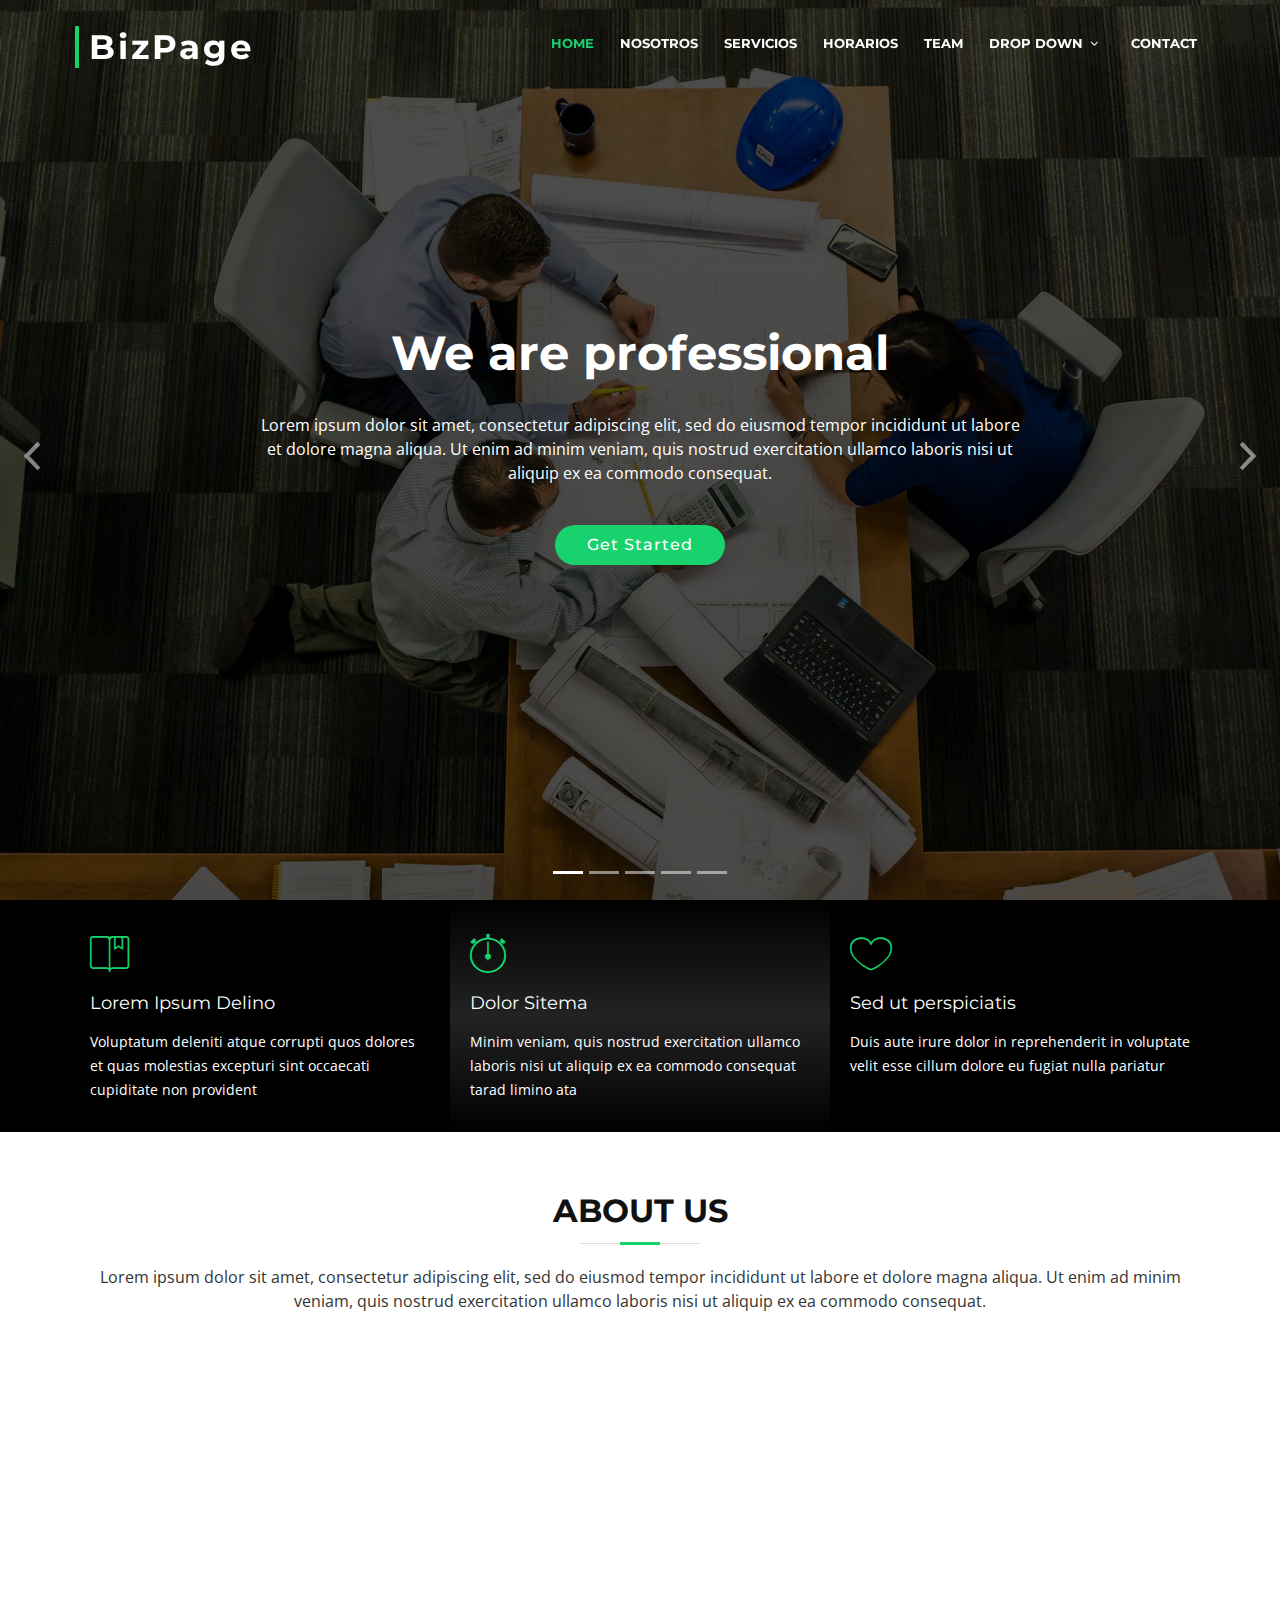
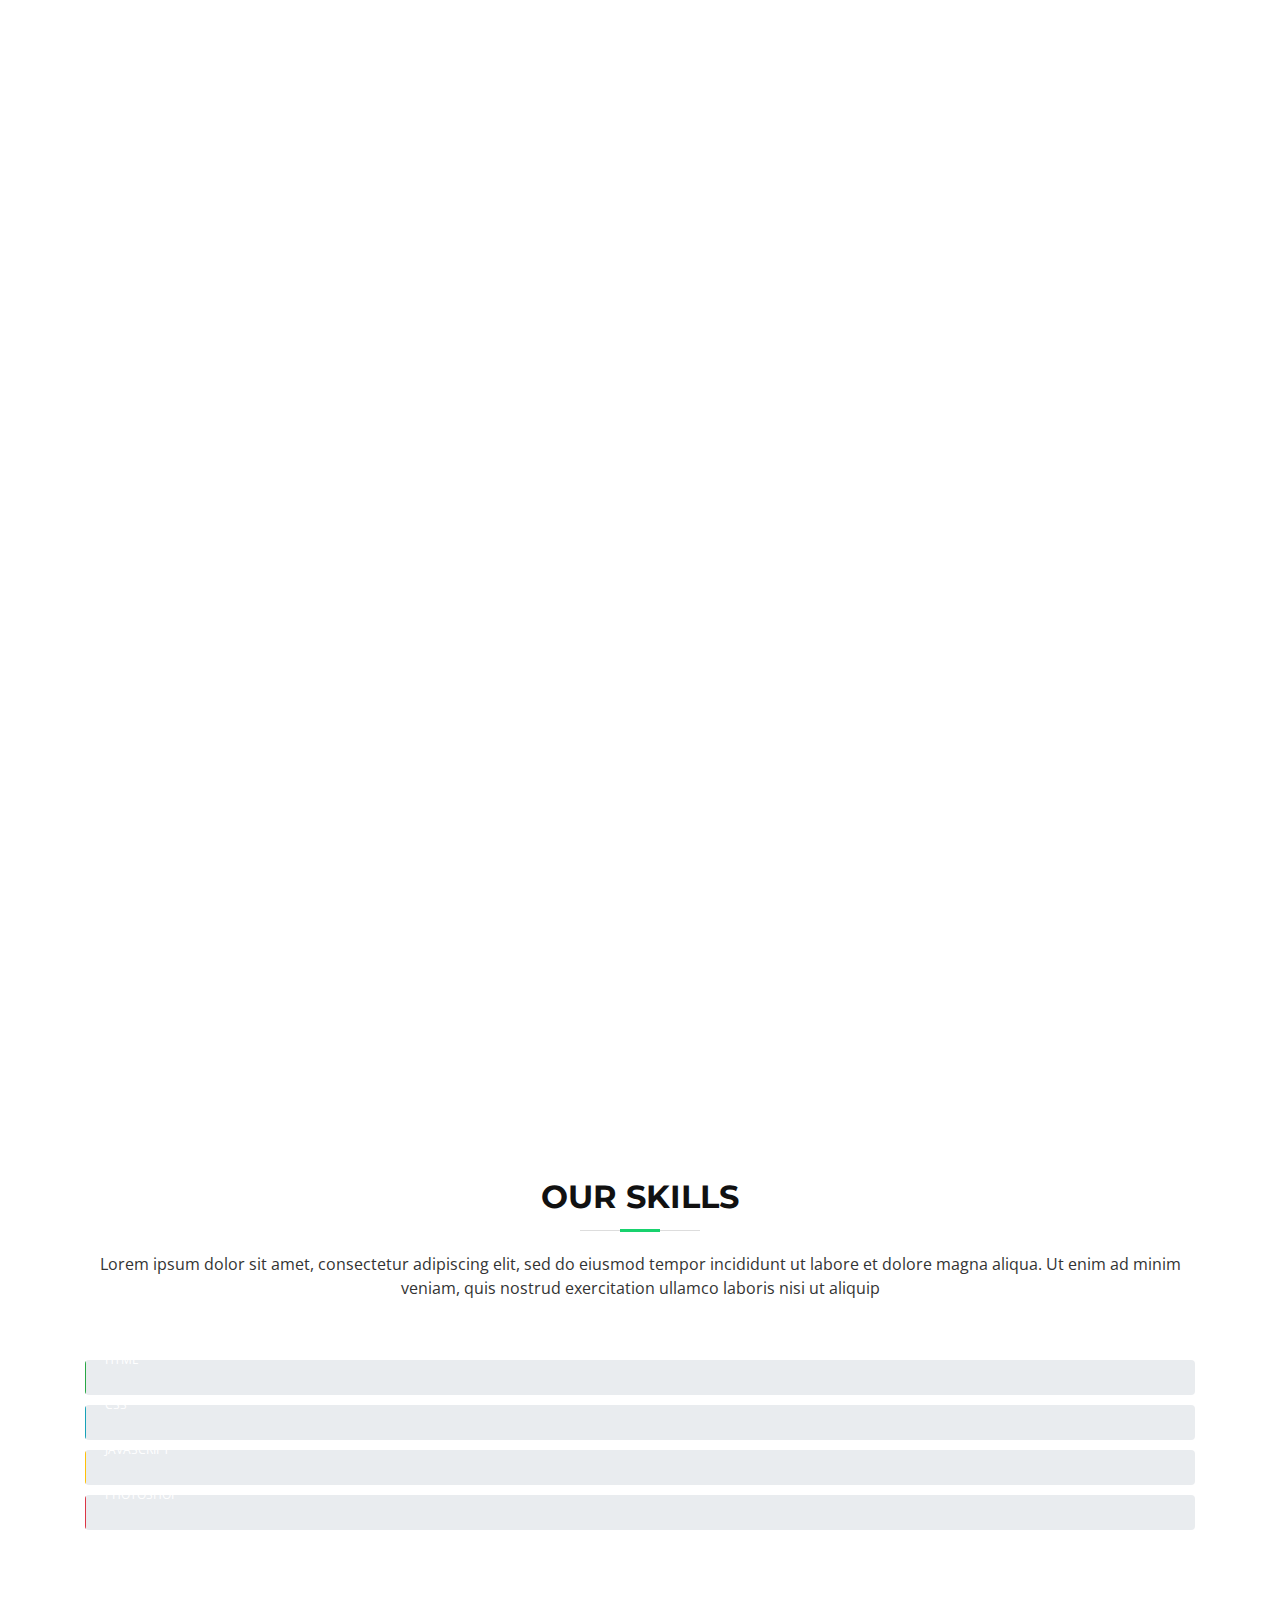
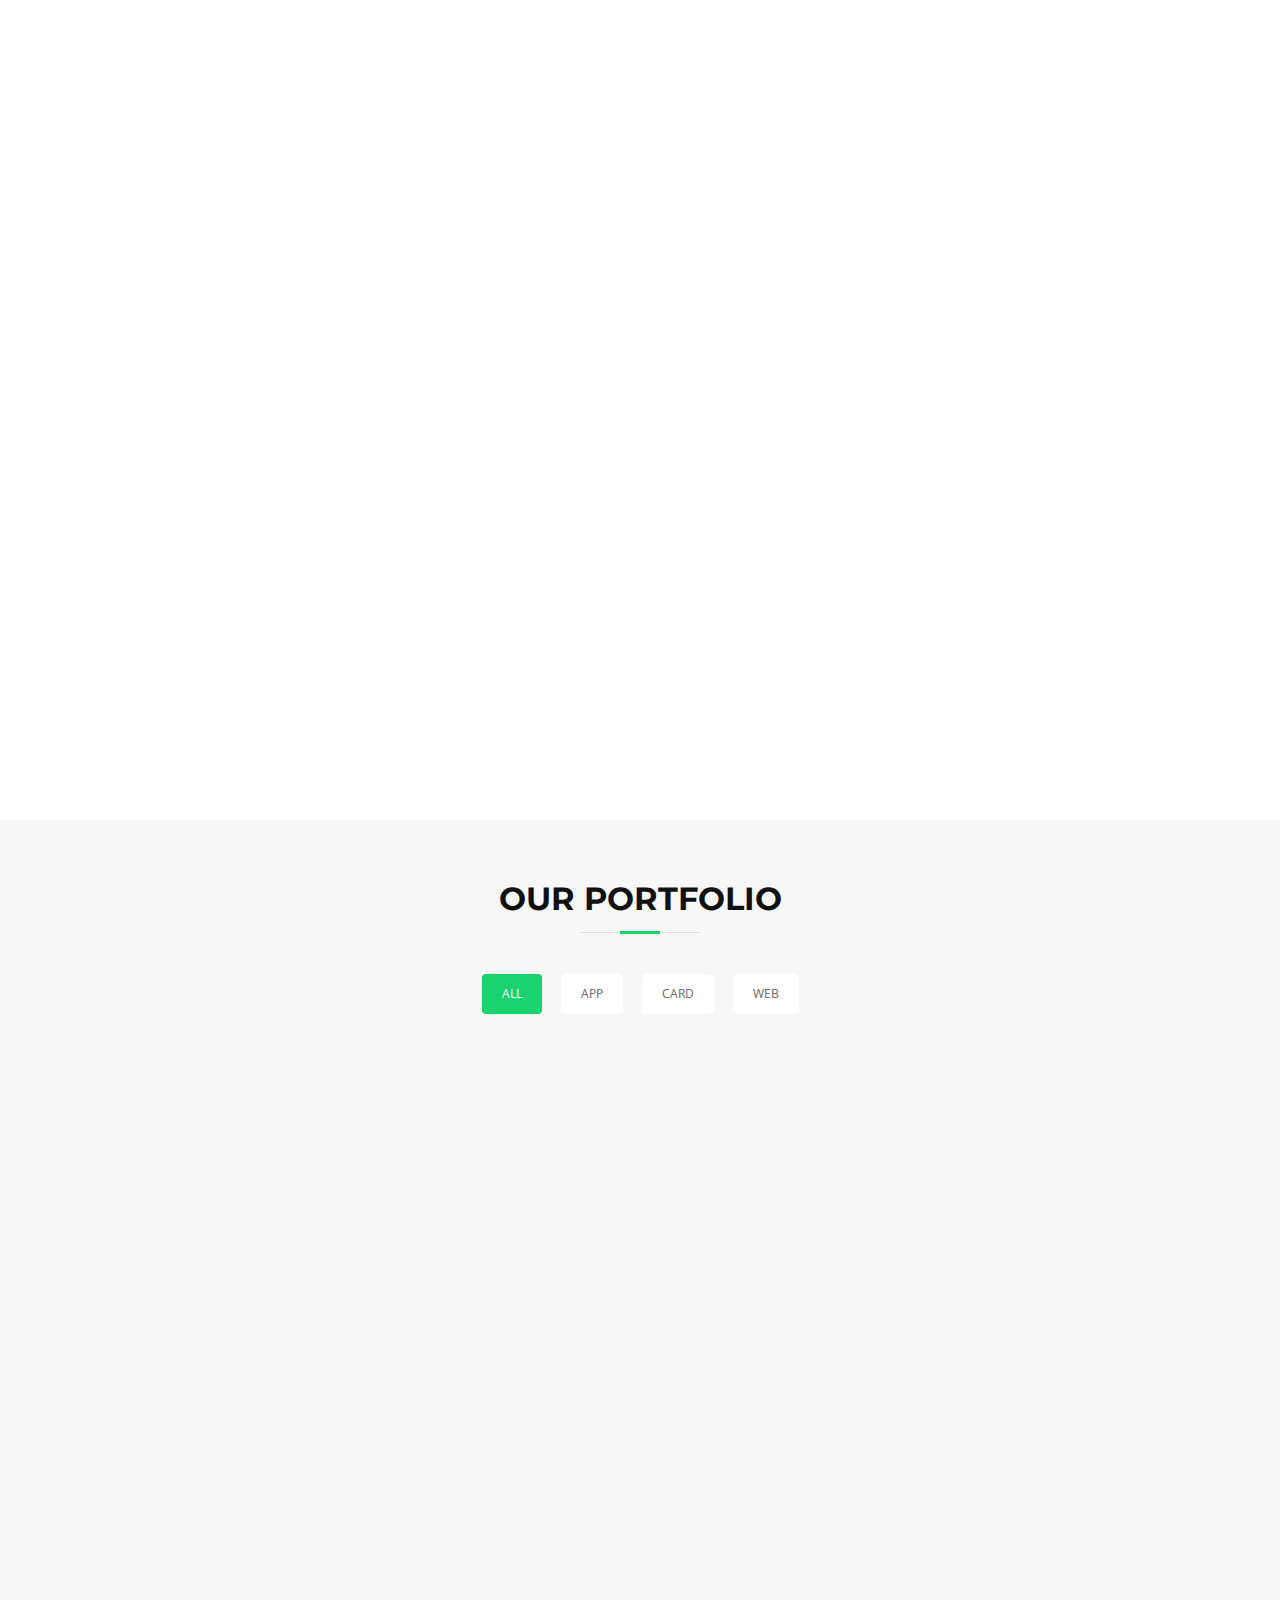
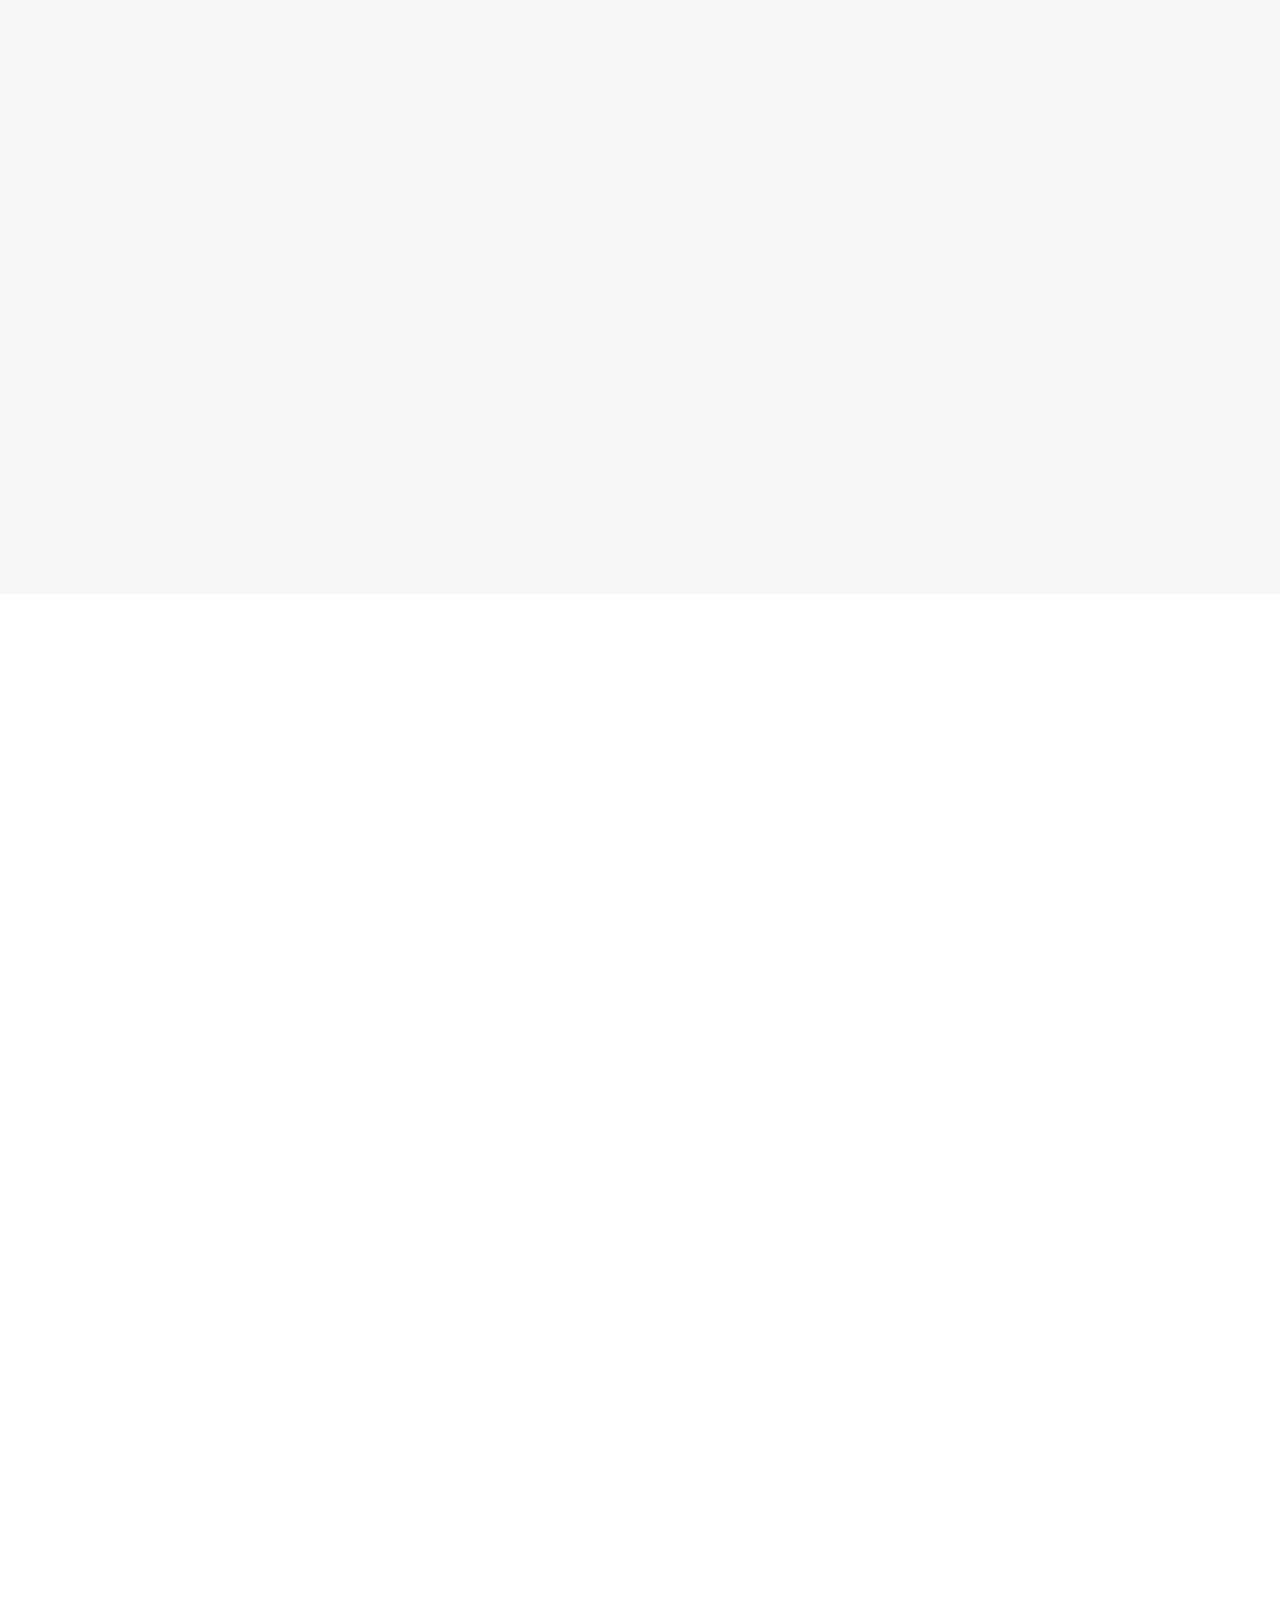
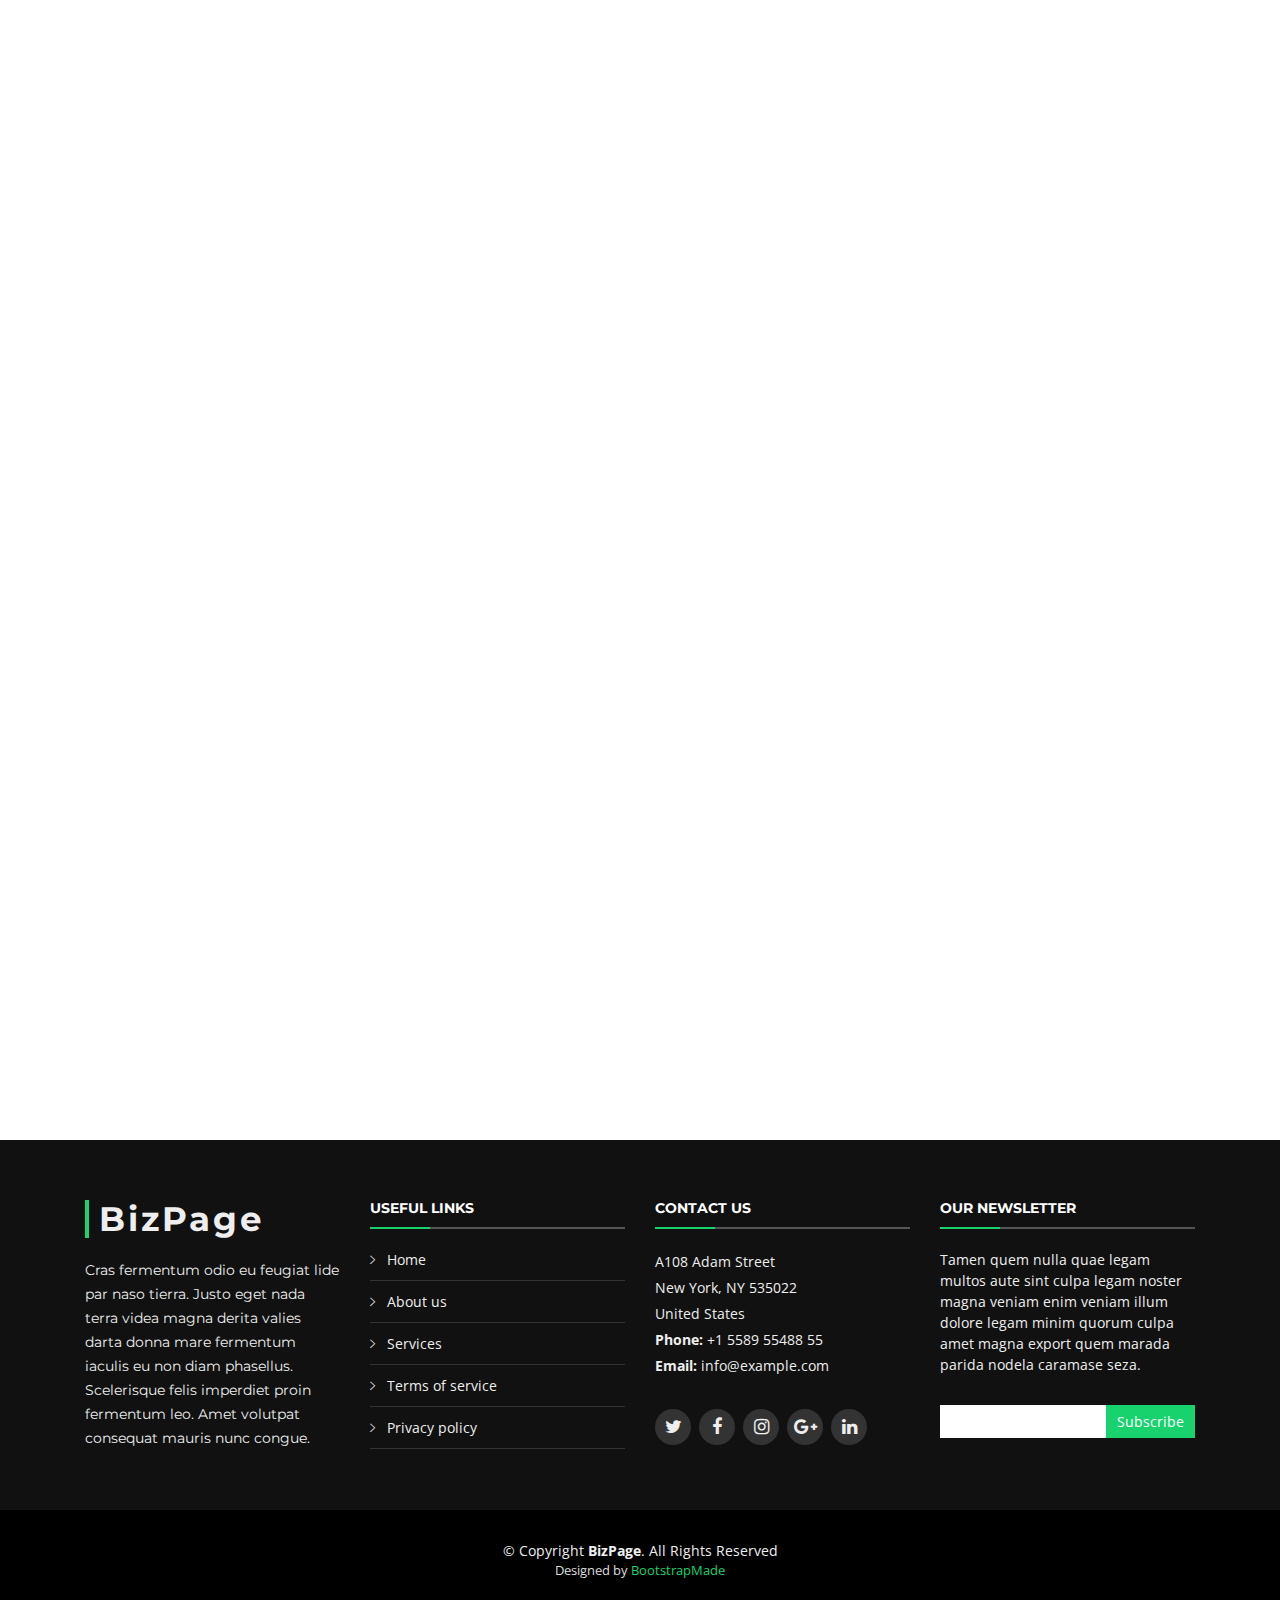
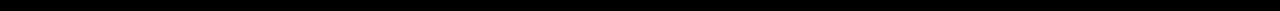
==== commit 31abdbb5: "Update index.html" ====
--- a/index.html
+++ b/index.html
@@ -39,9 +39,9 @@
       <nav id="nav-menu-container">
         <ul class="nav-menu">
           <li class="menu-active"><a href="#intro">Home</a></li>
-          <li><a href="#about">About Us</a></li>
-          <li><a href="#services">Services</a></li>
-          <li><a href="#portfolio">Portfolio</a></li>
+          <li><a href="#about">Nosotros</a></li>
+          <li><a href="#services">Servicios</a></li>
+          <li><a href="#portfolio">Horarios</a></li>
           <li><a href="#team">Team</a></li>
           <li class="menu-has-children"><a href="">Drop Down</a>
             <ul>
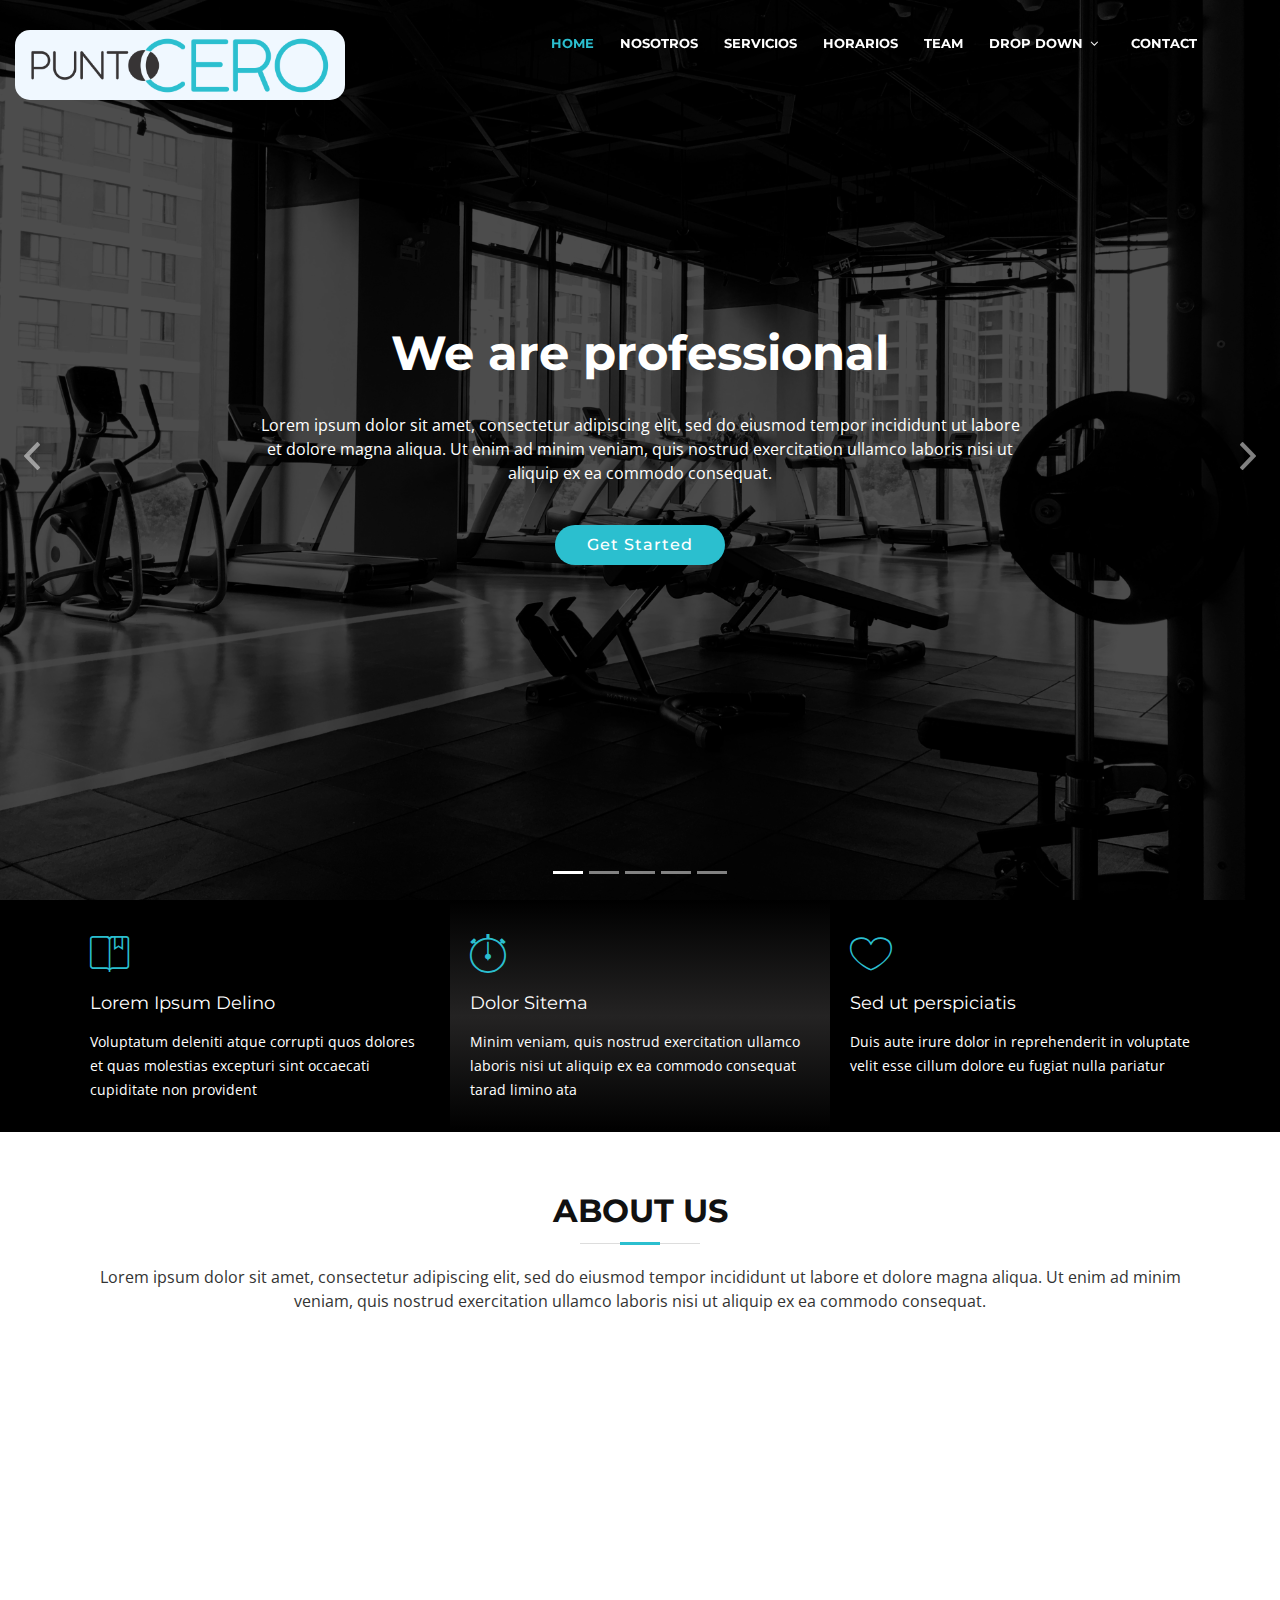
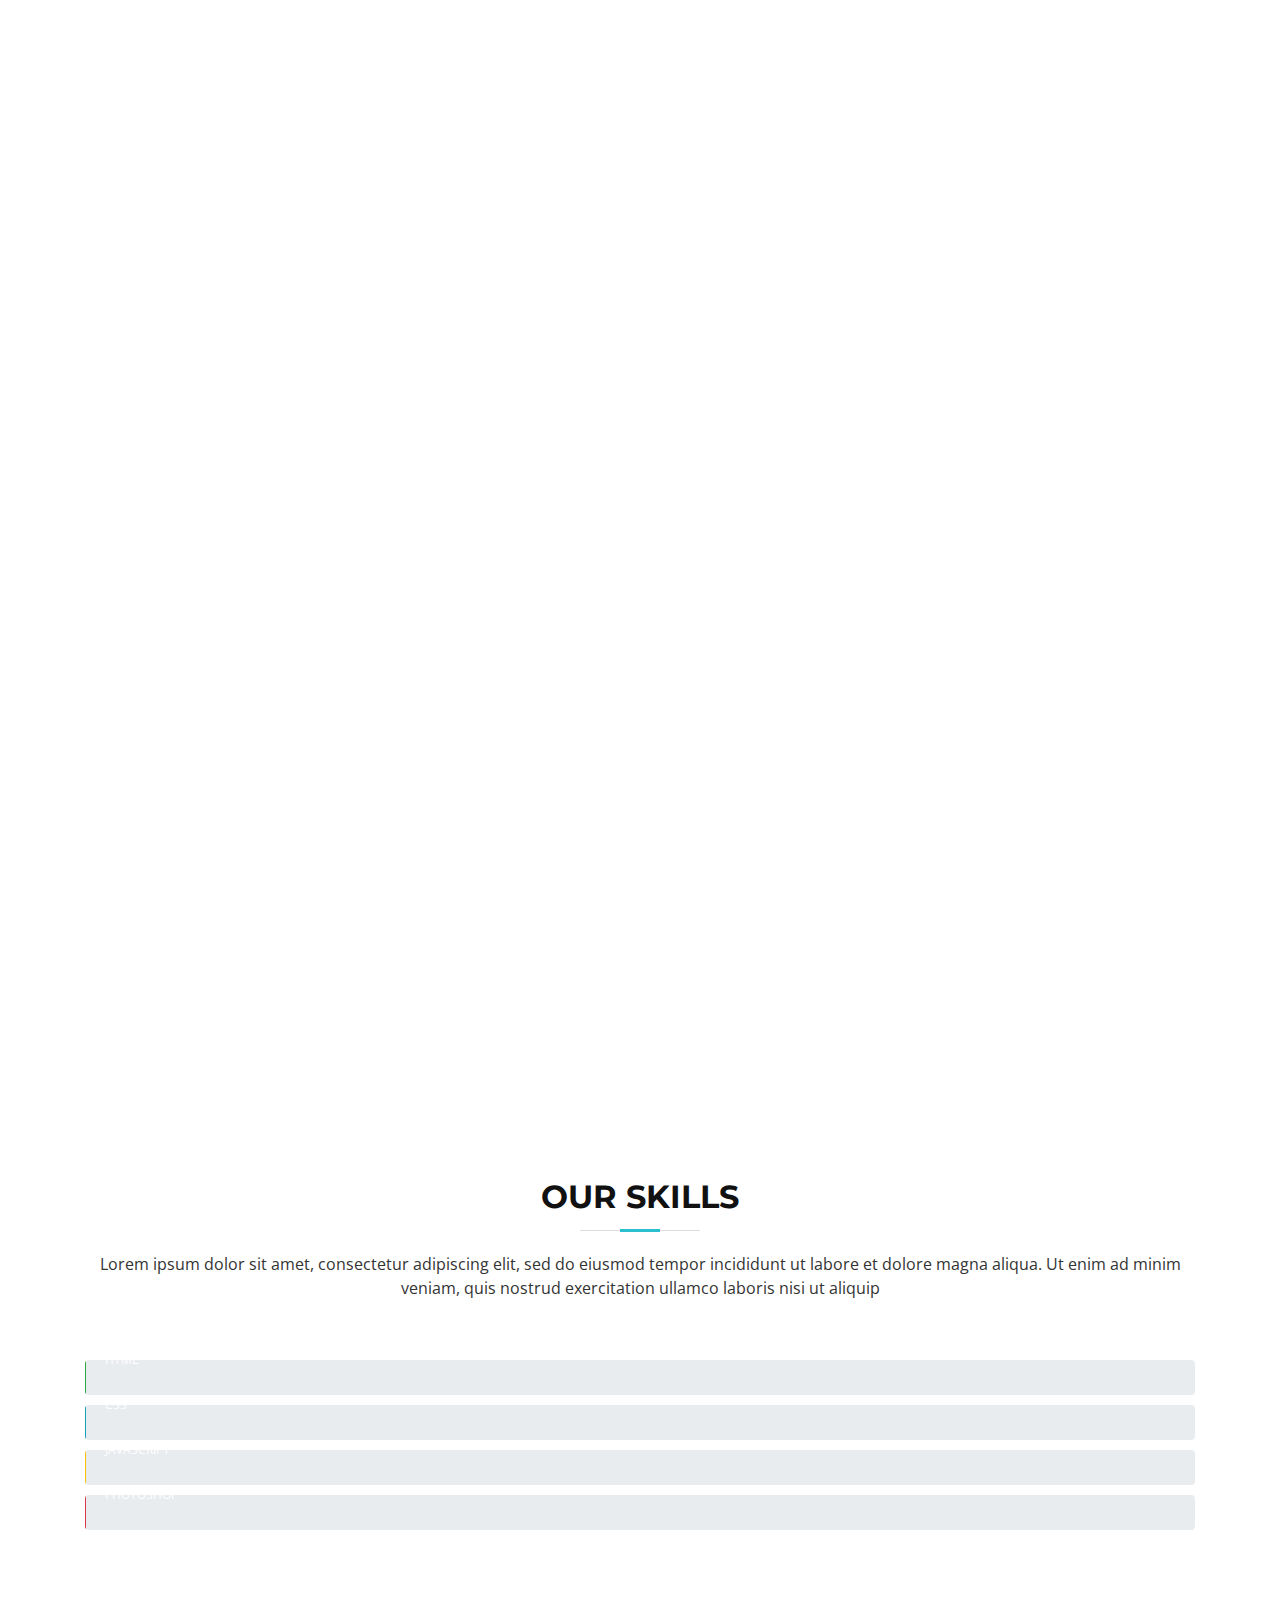
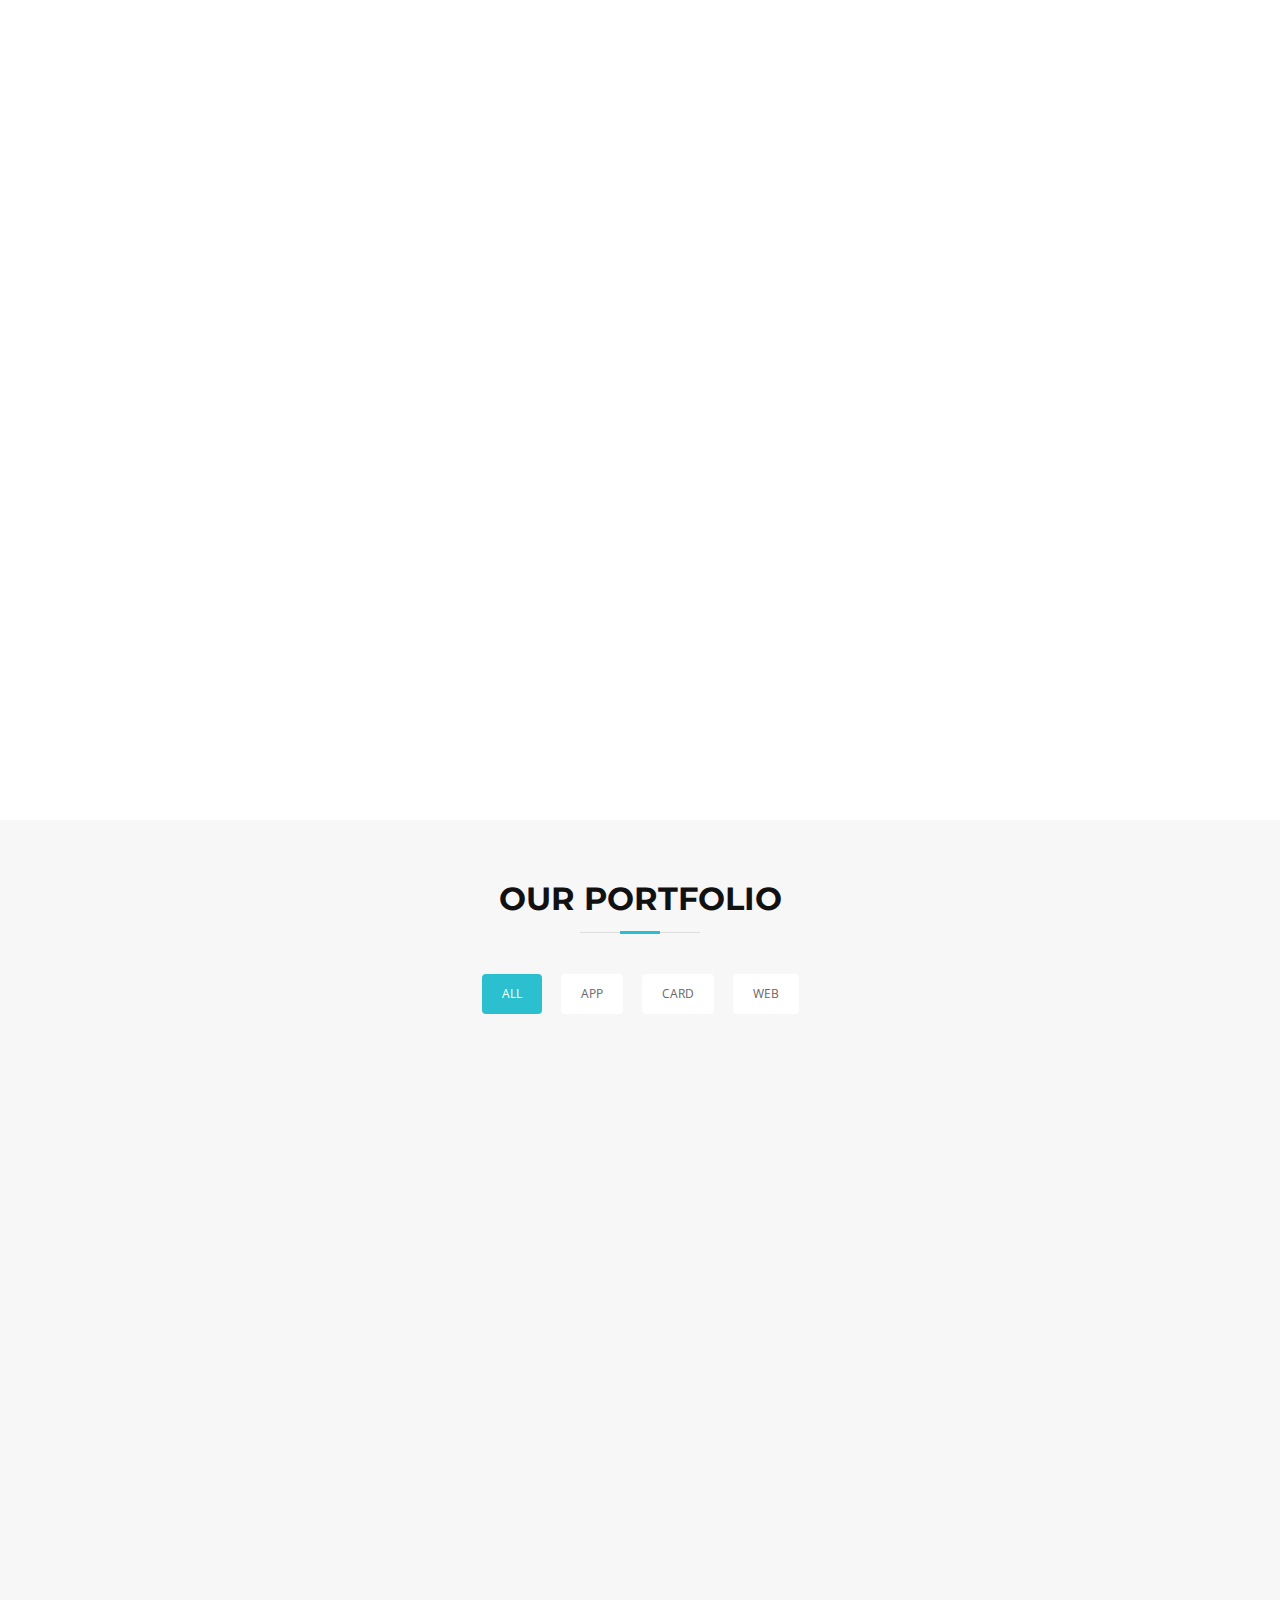
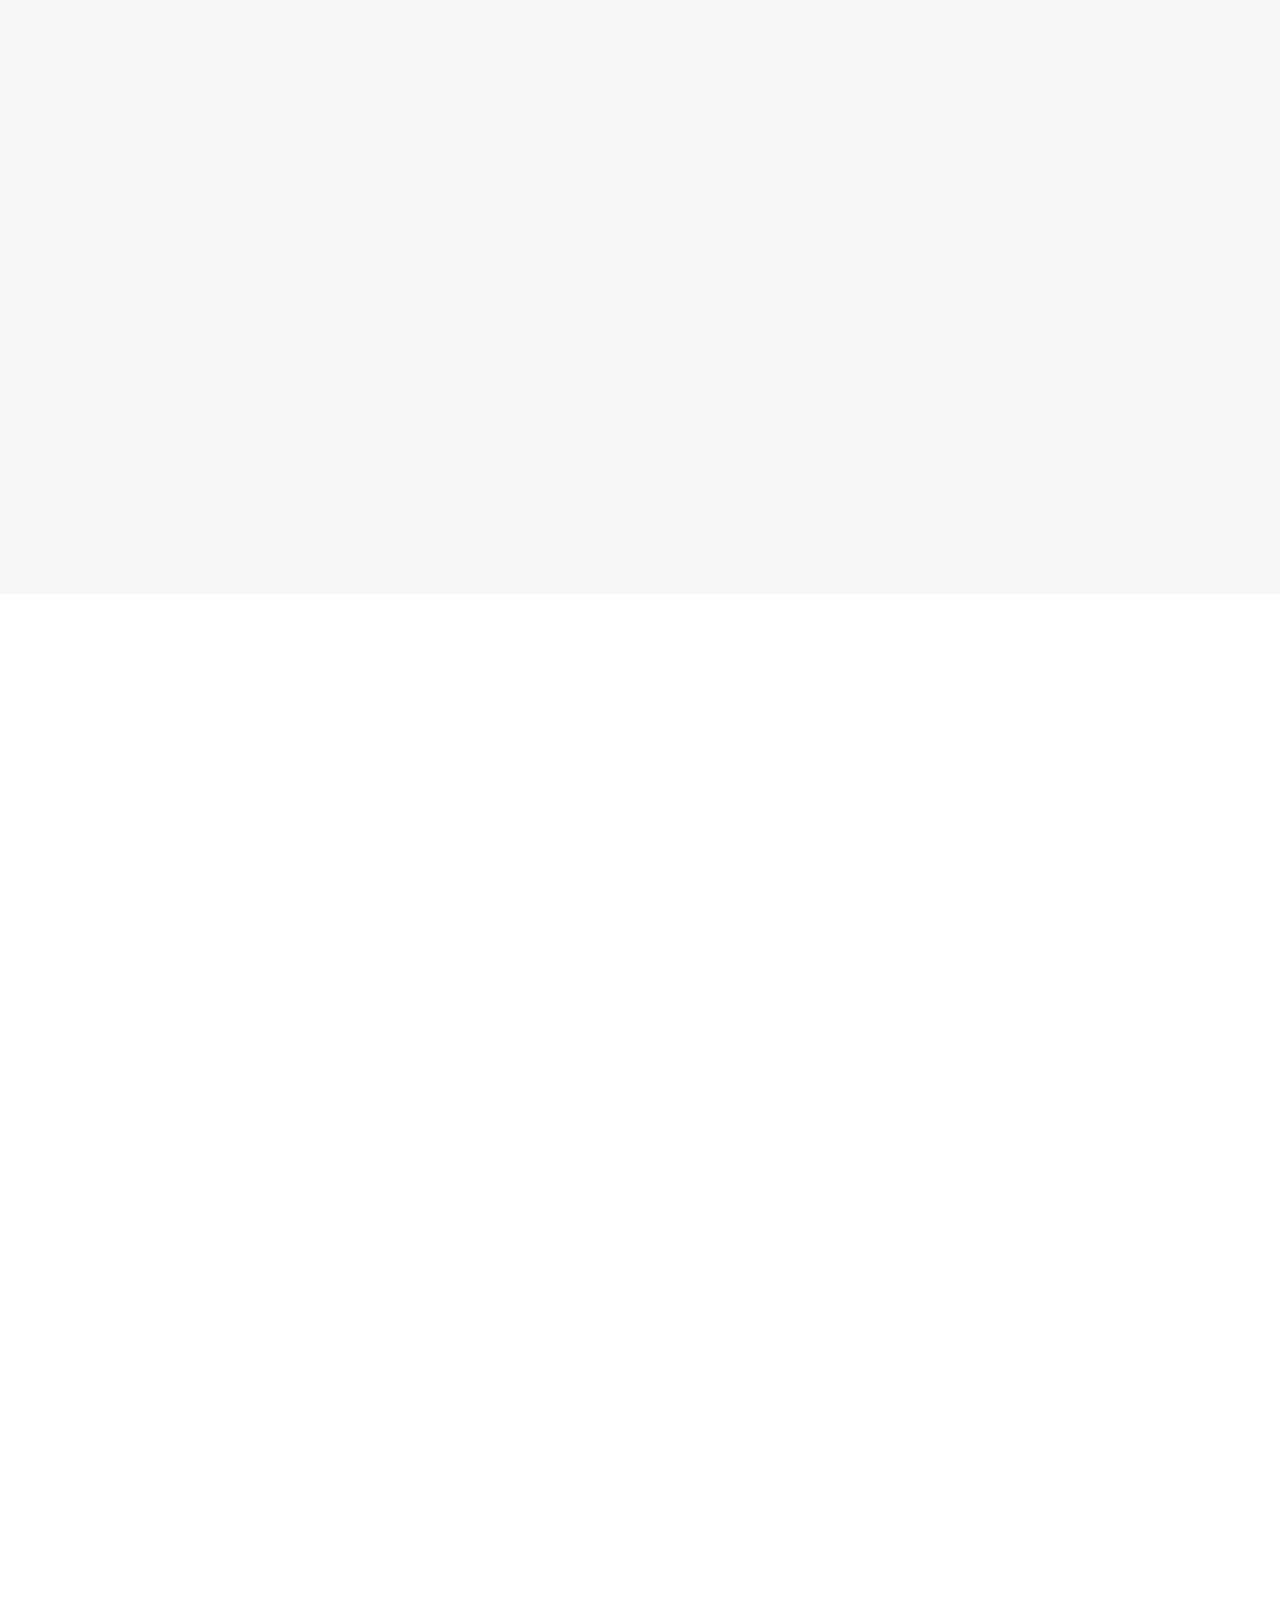
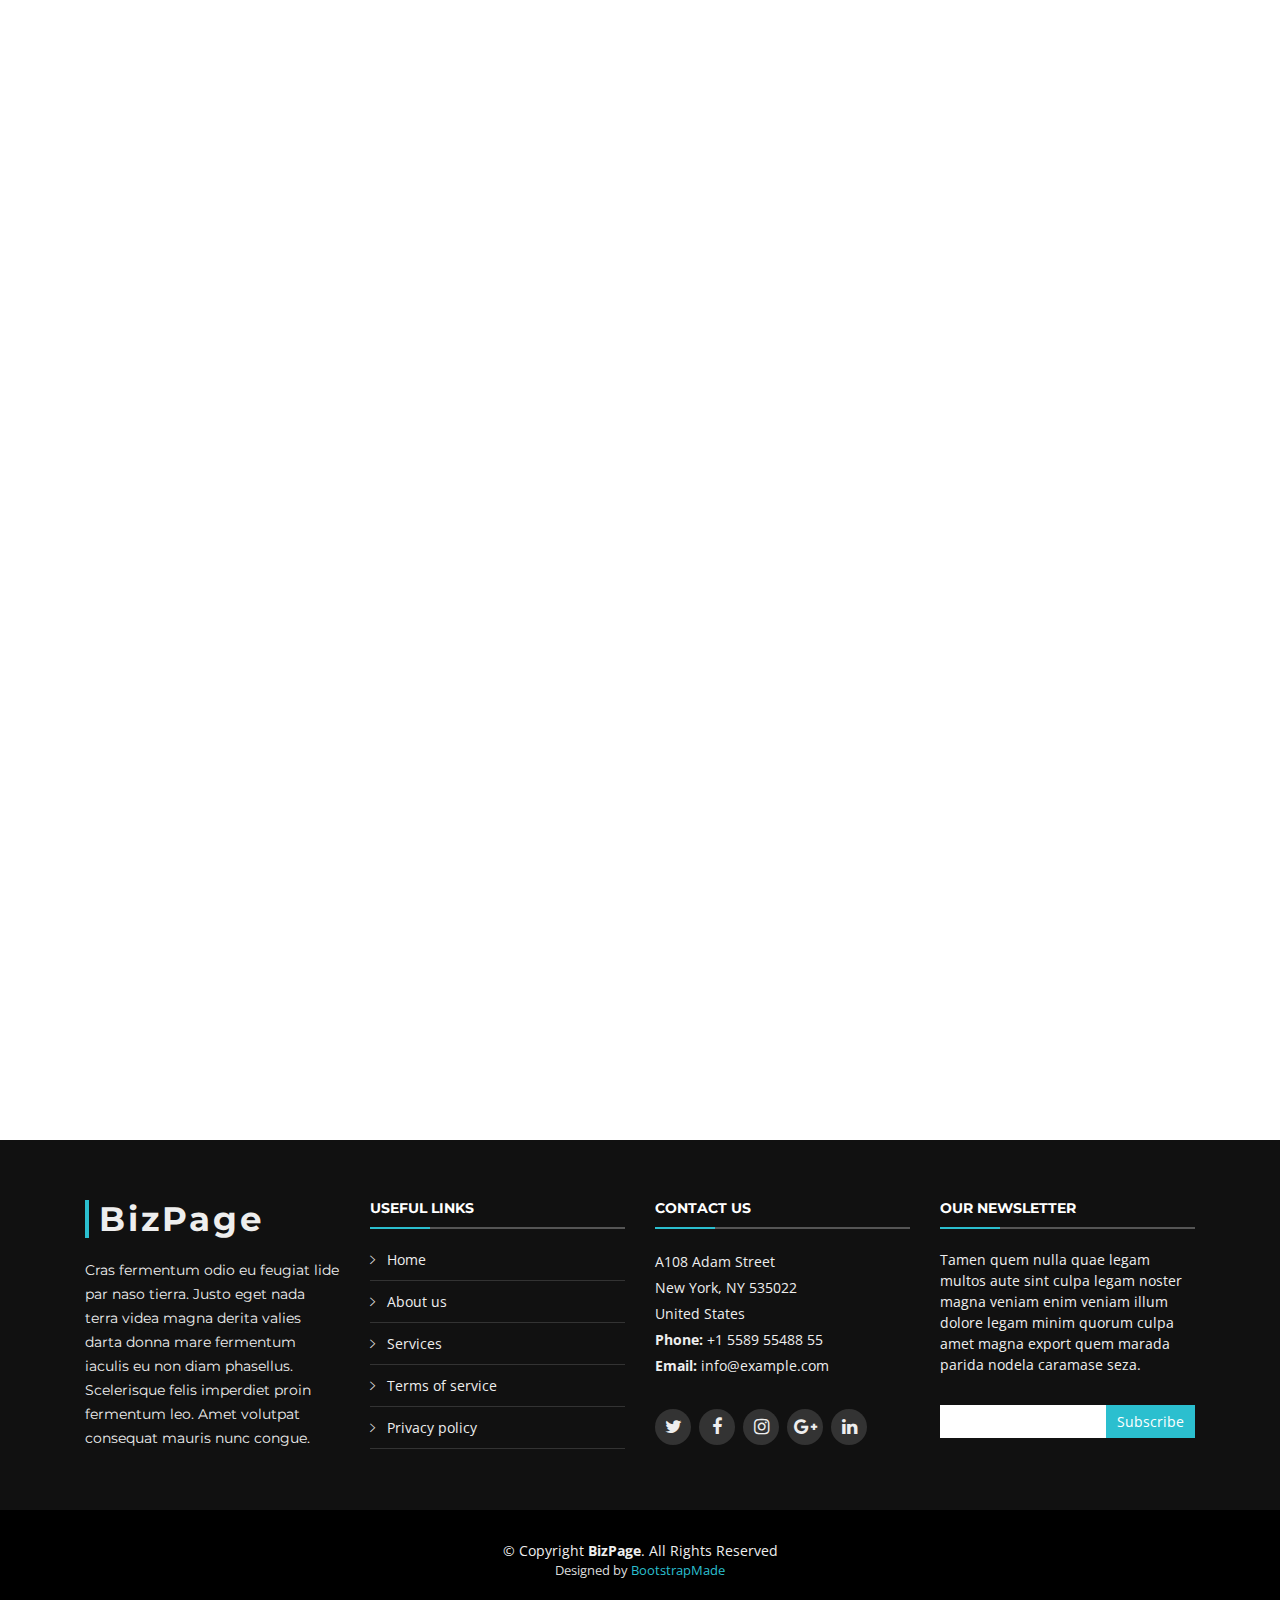
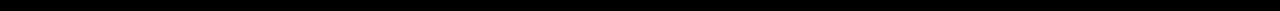
==== commit f5277f99: "imgs" ====
--- a/index.html
+++ b/index.html
@@ -1,15 +1,17 @@
 <!DOCTYPE html>
 <html lang="en">
 <head>
-  <meta charset="utf-8">
-  <title>BizPage Bootstrap Template</title>
-  <meta content="width=device-width, initial-scale=1.0" name="viewport">
-  <meta content="" name="keywords">
-  <meta content="" name="description">
-
-  <!-- Favicons -->
-  <link href="img/favicon.png" rel="icon">
-  <link href="img/apple-touch-icon.png" rel="apple-touch-icon">
+  <meta charset="utf-8" />
+    <meta name="viewport" content="width=device-width, initial-scale=1" />
+    <link rel="apple-touch-icon" sizes="180x180" href="./img/favicon/apple-touch-icon.png" />
+    <link rel="icon" type="image/png" sizes="32x32" href="./img/favicon/favicon-32x32.png" />
+    <link rel="icon" type="image/png" sizes="16x16" href="./img/favicon/favicon-16x16.png" />
+    <link rel="manifest" href="./img/favicon/site.webmanifest" />
+    <link rel="mask-icon" href="./img/favicon/safari-pinned-tab.svg" color="#5bbad5" />
+    <meta name="msapplication-TileColor" content="#da532c" />
+    <meta name="theme-color" content="#ffffff" />
+    
+    <title>Punto Cero</title>
 
   <!-- Google Fonts -->
   <link href="https://fonts.googleapis.com/css?family=Open+Sans:300,300i,400,400i,700,700i|Montserrat:300,400,500,700" rel="stylesheet">
@@ -31,9 +33,9 @@
   <header id="header">
     <div class="container-fluid">
 
-      <div id="logo" class="pull-left">
-        <h1><a href="#intro" class="scrollto">BizPage</a></h1>
-        <!-- <a href="#intro"><img src="img/logo.png" alt="" title="" /></a>-->
+      <div id="cajalogo" class="pull-left">
+        <!-- <h1><a href="#intro" class="scrollto">Punto Cero</a></h1> -->
+        <a href="#intro"><img id="logo" src="img/Log6.png" alt="logo" /></a>
       </div>
 
       <nav id="nav-menu-container">
@@ -69,7 +71,7 @@
         <div class="carousel-inner" role="listbox">
 
           <div class="carousel-item active">
-            <div class="carousel-background"><img src="img/intro-carousel/1.jpg" alt=""></div>
+            <div class="carousel-background"><img src="img/intro-carousel/11.jpg" alt=""></div>
             <div class="carousel-container">
               <div class="carousel-content">
                 <h2>We are professional</h2>
@@ -80,7 +82,7 @@
           </div>
 
           <div class="carousel-item">
-            <div class="carousel-background"><img src="img/intro-carousel/2.jpg" alt=""></div>
+            <div class="carousel-background"><img src="img/intro-carousel/22.jpg" alt=""></div>
             <div class="carousel-container">
               <div class="carousel-content">
                 <h2>At vero eos et accusamus</h2>
@@ -91,7 +93,7 @@
           </div>
 
           <div class="carousel-item">
-            <div class="carousel-background"><img src="img/intro-carousel/3.jpg" alt=""></div>
+            <div class="carousel-background"><img src="img/intro-carousel/33.jpg" alt=""></div>
             <div class="carousel-container">
               <div class="carousel-content">
                 <h2>Temporibus autem quibusdam</h2>
@@ -102,7 +104,7 @@
           </div>
 
           <div class="carousel-item">
-            <div class="carousel-background"><img src="img/intro-carousel/4.jpg" alt=""></div>
+            <div class="carousel-background"><img src="img/intro-carousel/44.jpg" alt=""></div>
             <div class="carousel-container">
               <div class="carousel-content">
                 <h2>Nam libero tempore</h2>
@@ -113,7 +115,7 @@
           </div>
 
           <div class="carousel-item">
-            <div class="carousel-background"><img src="img/intro-carousel/5.jpg" alt=""></div>
+            <div class="carousel-background"><img src="img/intro-carousel/55.jpg" alt=""></div>
             <div class="carousel-container">
               <div class="carousel-content">
                 <h2>Magnam aliquam quaerat</h2>
--- a/css/style.css
+++ b/css/style.css
@@ -1,12 +1,12 @@
-/*
-  Theme Name: BizPage
-  Theme URL: https://bootstrapmade.com/bizpage-bootstrap-business-template/
-  Author: BootstrapMade.com
-  License: https://bootstrapmade.com/license/
+/*
+  Theme Name: BizPage
+  Theme URL: https://bootstrapmade.com/bizpage-bootstrap-business-template/
+  Author: BootstrapMade.com
+  License: https://bootstrapmade.com/license/
 */
 
-/*--------------------------------------------------------------
-# General
+/*--------------------------------------------------------------
+# General
 --------------------------------------------------------------*/
 
 body {
@@ -16,7 +16,7 @@
 }
 
 a {
-  color: #18d26e;
+  color: #2bbfcf;
   transition: 0.5s;
 }
 
@@ -50,7 +50,7 @@
 .back-to-top {
   position: fixed;
   display: none;
-  background: #18d26e;
+  background: #2bbfcf;
   color: #fff;
   width: 44px;
   height: 44px;
@@ -88,7 +88,7 @@
   top: calc(50% - 30px);
   left: calc(50% - 30px);
   border: 6px solid #f2f2f2;
-  border-top: 6px solid #18d26e;
+  border-top: 6px solid #2bbfcf;
   border-radius: 50%;
   width: 60px;
   height: 60px;
@@ -120,8 +120,8 @@
   }
 }
 
-/*--------------------------------------------------------------
-# Header
+/*--------------------------------------------------------------
+# Header
 --------------------------------------------------------------*/
 
 #header {
@@ -142,8 +142,32 @@
   transition: all 0.5s;
 }
 
-#header #logo {
+#cajalogo {
+  background-color: aliceblue;
+  width: 330px;
+  height: 70px;
+  border-radius: 15px;
+  transition: all 0.5s;
+}
+
+#cajalogo.cajalogochica {
+  background-color: #f0f8ff;
+  width: 200px;
+  height: 40px;
+  border-radius: 5px;
+  transition: all 0.5s;
+}
+
+#logo {
   float: left;
+  width: 320px;
+  transition: all 0.5s;
+  position: absolute;
+}
+
+#logo.logoInicio {
+  width: 190px;
+  transition: all 0.5s;
 }
 
 #header #logo h1 {
@@ -160,7 +184,7 @@
 #header #logo h1 a:hover {
   color: #fff;
   padding-left: 10px;
-  border-left: 4px solid #18d26e;
+  border-left: 4px solid #2bbfcf;
 }
 
 #header #logo img {
@@ -168,8 +192,8 @@
   margin: 0;
 }
 
-/*--------------------------------------------------------------
-# Intro Section
+/*--------------------------------------------------------------
+# Intro Section
 --------------------------------------------------------------*/
 
 #intro {
@@ -188,7 +212,7 @@
 }
 
 #intro .carousel-item::before {
-  content: '';
+  content: "";
   background-color: rgba(0, 0, 0, 0.7);
   position: absolute;
   height: 100%;
@@ -297,16 +321,16 @@
   transition: 0.5s;
   margin: 10px;
   color: #fff;
-  background: #18d26e;
+  background: #2bbfcf;
 }
 
 #intro .btn-get-started:hover {
   background: #fff;
-  color: #18d26e;
-}
-
-/*--------------------------------------------------------------
-# Navigation Menu
+  color: #2bbfcf;
+}
+
+/*--------------------------------------------------------------
+# Navigation Menu
 --------------------------------------------------------------*/
 
 /* Nav Menu Essentials */
@@ -391,7 +415,7 @@
 
 .nav-menu li:hover > a,
 .nav-menu > .menu-active > a {
-  color: #18d26e;
+  color: #2bbfcf;
 }
 
 .nav-menu > li {
@@ -419,7 +443,7 @@
 }
 
 .nav-menu ul li:hover > a {
-  color: #18d26e;
+  color: #2bbfcf;
 }
 
 .nav-menu ul ul {
@@ -488,7 +512,7 @@
 }
 
 #mobile-nav ul li a:hover {
-  color: #18d26e;
+  color: #2bbfcf;
 }
 
 #mobile-nav ul li li {
@@ -496,7 +520,7 @@
 }
 
 #mobile-nav ul li.menu-active a {
-  color: #18d26e;
+  color: #2bbfcf;
 }
 
 #mobile-nav ul .menu-has-children i {
@@ -509,7 +533,7 @@
 }
 
 #mobile-nav ul .menu-has-children i.fa-chevron-up {
-  color: #18d26e;
+  color: #2bbfcf;
 }
 
 #mobile-nav ul .menu-has-children li a {
@@ -517,7 +541,7 @@
 }
 
 #mobile-nav ul .menu-item-active {
-  color: #18d26e;
+  color: #2bbfcf;
 }
 
 #mobile-body-overly {
@@ -545,11 +569,11 @@
   color: #fff;
 }
 
-/*--------------------------------------------------------------
-# Sections
+/*--------------------------------------------------------------
+# Sections
 --------------------------------------------------------------*/
 
-/* Sections Header
+/* Sections Header
 --------------------------------*/
 
 .section-header h3 {
@@ -563,7 +587,7 @@
 }
 
 .section-header h3::before {
-  content: '';
+  content: "";
   position: absolute;
   display: block;
   width: 120px;
@@ -574,12 +598,12 @@
 }
 
 .section-header h3::after {
-  content: '';
+  content: "";
   position: absolute;
   display: block;
   width: 40px;
   height: 3px;
-  background: #18d26e;
+  background: #2bbfcf;
   bottom: 0;
   left: calc(50% - 20px);
 }
@@ -590,14 +614,14 @@
   color: #333;
 }
 
-/* Section with background
+/* Section with background
 --------------------------------*/
 
 .section-bg {
   background: #f7f7f7;
 }
 
-/* Featured Services Section
+/* Featured Services Section
 --------------------------------*/
 
 #featured-services {
@@ -613,7 +637,7 @@
 }
 
 #featured-services i {
-  color: #18d26e;
+  color: #2bbfcf;
   font-size: 48px;
   display: inline-block;
   line-height: 1;
@@ -630,7 +654,7 @@
 }
 
 #featured-services h4 a:hover {
-  color: #18d26e;
+  color: #2bbfcf;
 }
 
 #featured-services p {
@@ -640,7 +664,7 @@
   margin-bottom: 0;
 }
 
-/* About Us Section
+/* About Us Section
 --------------------------------*/
 
 #about {
@@ -651,7 +675,7 @@
 }
 
 #about::before {
-  content: '';
+  content: "";
   position: absolute;
   left: 0;
   right: 0;
@@ -687,11 +711,11 @@
   padding-top: 8px;
   text-align: center;
   position: absolute;
-  background-color: #18d26e;
+  background-color: #2bbfcf;
   border-radius: 50%;
   text-align: center;
   border: 4px solid #fff;
-  left: calc( 50% - 32px);
+  left: calc(50% - 32px);
   bottom: -30px;
   transition: 0.3s;
 }
@@ -708,7 +732,7 @@
 }
 
 #about .about-col:hover i {
-  color: #18d26e;
+  color: #2bbfcf;
 }
 
 #about .about-col h2 {
@@ -725,7 +749,7 @@
 }
 
 #about .about-col h2 a:hover {
-  color: #18d26e;
+  color: #2bbfcf;
 }
 
 #about .about-col p {
@@ -736,7 +760,7 @@
   padding: 0 20px 20px 20px;
 }
 
-/* Services Section
+/* Services Section
 --------------------------------*/
 
 #services {
@@ -754,7 +778,7 @@
 }
 
 #services .icon i {
-  color: #18d26e;
+  color: #2bbfcf;
   font-size: 36px;
   line-height: 1;
   transition: 0.5s;
@@ -772,7 +796,7 @@
 }
 
 #services .box:hover .title a {
-  color: #18d26e;
+  color: #2bbfcf;
 }
 
 #services .description {
@@ -782,7 +806,7 @@
   margin-bottom: 0;
 }
 
-/* Call To Action Section
+/* Call To Action Section
 --------------------------------*/
 
 #call-to-action {
@@ -817,11 +841,11 @@
 }
 
 #call-to-action .cta-btn:hover {
-  background: #18d26e;
-  border: 2px solid #18d26e;
-}
-
-/* Call To Action Section
+  background: #2bbfcf;
+  border: 2px solid #2bbfcf;
+}
+
+/* Call To Action Section
 --------------------------------*/
 
 #skills {
@@ -850,10 +874,10 @@
 #skills .progress-bar {
   width: 1px;
   text-align: left;
-  transition: .9s;
-}
-
-/* Facts Section
+  transition: 0.9s;
+}
+
+/* Facts Section
 --------------------------------*/
 
 #facts {
@@ -864,7 +888,7 @@
 }
 
 #facts::before {
-  content: '';
+  content: "";
   position: absolute;
   left: 0;
   right: 0;
@@ -884,7 +908,7 @@
   font-weight: bold;
   font-size: 48px;
   display: block;
-  color: #18d26e;
+  color: #2bbfcf;
 }
 
 #facts .counters p {
@@ -900,7 +924,7 @@
   padding-top: 30px;
 }
 
-/* Portfolio Section
+/* Portfolio Section
 --------------------------------*/
 
 #portfolio {
@@ -931,7 +955,7 @@
 
 #portfolio #portfolio-flters li:hover,
 #portfolio #portfolio-flters li.filter-active {
-  background: #18d26e;
+  background: #2bbfcf;
   color: #fff;
 }
 
@@ -991,7 +1015,7 @@
 
 #portfolio .portfolio-item figure .link-preview:hover,
 #portfolio .portfolio-item figure .link-details:hover {
-  background: #18d26e;
+  background: #2bbfcf;
 }
 
 #portfolio .portfolio-item figure .link-preview:hover i,
@@ -1040,7 +1064,7 @@
 }
 
 #portfolio .portfolio-item .portfolio-info h4 a:hover {
-  color: #18d26e;
+  color: #2bbfcf;
 }
 
 #portfolio .portfolio-item .portfolio-info p {
@@ -1052,7 +1076,7 @@
   text-transform: uppercase;
 }
 
-/* Clients Section
+/* Clients Section
 --------------------------------*/
 
 #clients {
@@ -1086,10 +1110,10 @@
 }
 
 #clients .owl-dot.active {
-  background-color: #18d26e;
-}
-
-/* Testimonials Section
+  background-color: #2bbfcf;
+}
+
+/* Testimonials Section
 --------------------------------*/
 
 #testimonials {
@@ -1160,10 +1184,10 @@
 }
 
 #testimonials .owl-dot.active {
-  background-color: #18d26e;
-}
-
-/* Team Section
+  background-color: #2bbfcf;
+}
+
+/* Team Section
 --------------------------------*/
 
 #team {
@@ -1240,7 +1264,7 @@
 }
 
 #team .member .social a:hover {
-  color: #18d26e;
+  color: #2bbfcf;
 }
 
 #team .member .social i {
@@ -1248,7 +1272,7 @@
   margin: 0 2px;
 }
 
-/* Contact Section
+/* Contact Section
 --------------------------------*/
 
 #contact {
@@ -1264,7 +1288,7 @@
   font-size: 48px;
   display: inline-block;
   margin-bottom: 10px;
-  color: #18d26e;
+  color: #2bbfcf;
 }
 
 #contact .contact-info address,
@@ -1286,7 +1310,7 @@
 }
 
 #contact .contact-info a:hover {
-  color: #18d26e;
+  color: #2bbfcf;
 }
 
 #contact .contact-address,
@@ -1296,8 +1320,8 @@
 }
 
 #contact .form #sendmessage {
-  color: #18d26e;
-  border: 1px solid #18d26e;
+  color: #2bbfcf;
+  border: 1px solid #2bbfcf;
   display: none;
   text-align: center;
   padding: 15px;
@@ -1338,7 +1362,7 @@
 }
 
 #contact .form button[type="submit"] {
-  background: #18d26e;
+  background: #2bbfcf;
   border: 0;
   padding: 10px 30px;
   color: #fff;
@@ -1350,8 +1374,8 @@
   background: #13a456;
 }
 
-/*--------------------------------------------------------------
-# Footer
+/*--------------------------------------------------------------
+# Footer
 --------------------------------------------------------------*/
 
 #footer {
@@ -1378,7 +1402,7 @@
   font-family: "Montserrat", sans-serif;
   font-weight: 700;
   letter-spacing: 3px;
-  border-left: 4px solid #18d26e;
+  border-left: 4px solid #2bbfcf;
 }
 
 #footer .footer-top .footer-info p {
@@ -1405,7 +1429,7 @@
 }
 
 #footer .footer-top .social-links a:hover {
-  background: #18d26e;
+  background: #2bbfcf;
   color: #fff;
 }
 
@@ -1420,7 +1444,7 @@
 
 #footer .footer-top h4::before,
 #footer .footer-top h4::after {
-  content: '';
+  content: "";
   position: absolute;
   left: 0;
   bottom: 0;
@@ -1433,7 +1457,7 @@
 }
 
 #footer .footer-top h4::after {
-  background: #18d26e;
+  background: #2bbfcf;
   width: 60px;
 }
 
@@ -1466,7 +1490,7 @@
 }
 
 #footer .footer-top .footer-links ul a:hover {
-  color: #18d26e;
+  color: #2bbfcf;
 }
 
 #footer .footer-top .footer-contact {
@@ -1488,7 +1512,7 @@
 }
 
 #footer .footer-top .footer-newsletter input[type="submit"] {
-  background: #18d26e;
+  background: #2bbfcf;
   border: 0;
   width: 35%;
   padding: 6px 0;
@@ -1513,8 +1537,8 @@
   color: #ddd;
 }
 
-/*--------------------------------------------------------------
-# Responsive Media Queries
+/*--------------------------------------------------------------
+# Responsive Media Queries
 --------------------------------------------------------------*/
 
 @media (min-width: 768px) {
@@ -1538,7 +1562,7 @@
 
 @media (min-width: 1024px) {
   #header #logo {
-    padding-left: 60px;
+    padding-left: 10px;
   }
 
   #intro p {
@@ -1579,4 +1603,4 @@
   #mobile-nav-toggle {
     display: inline;
   }
-}+}
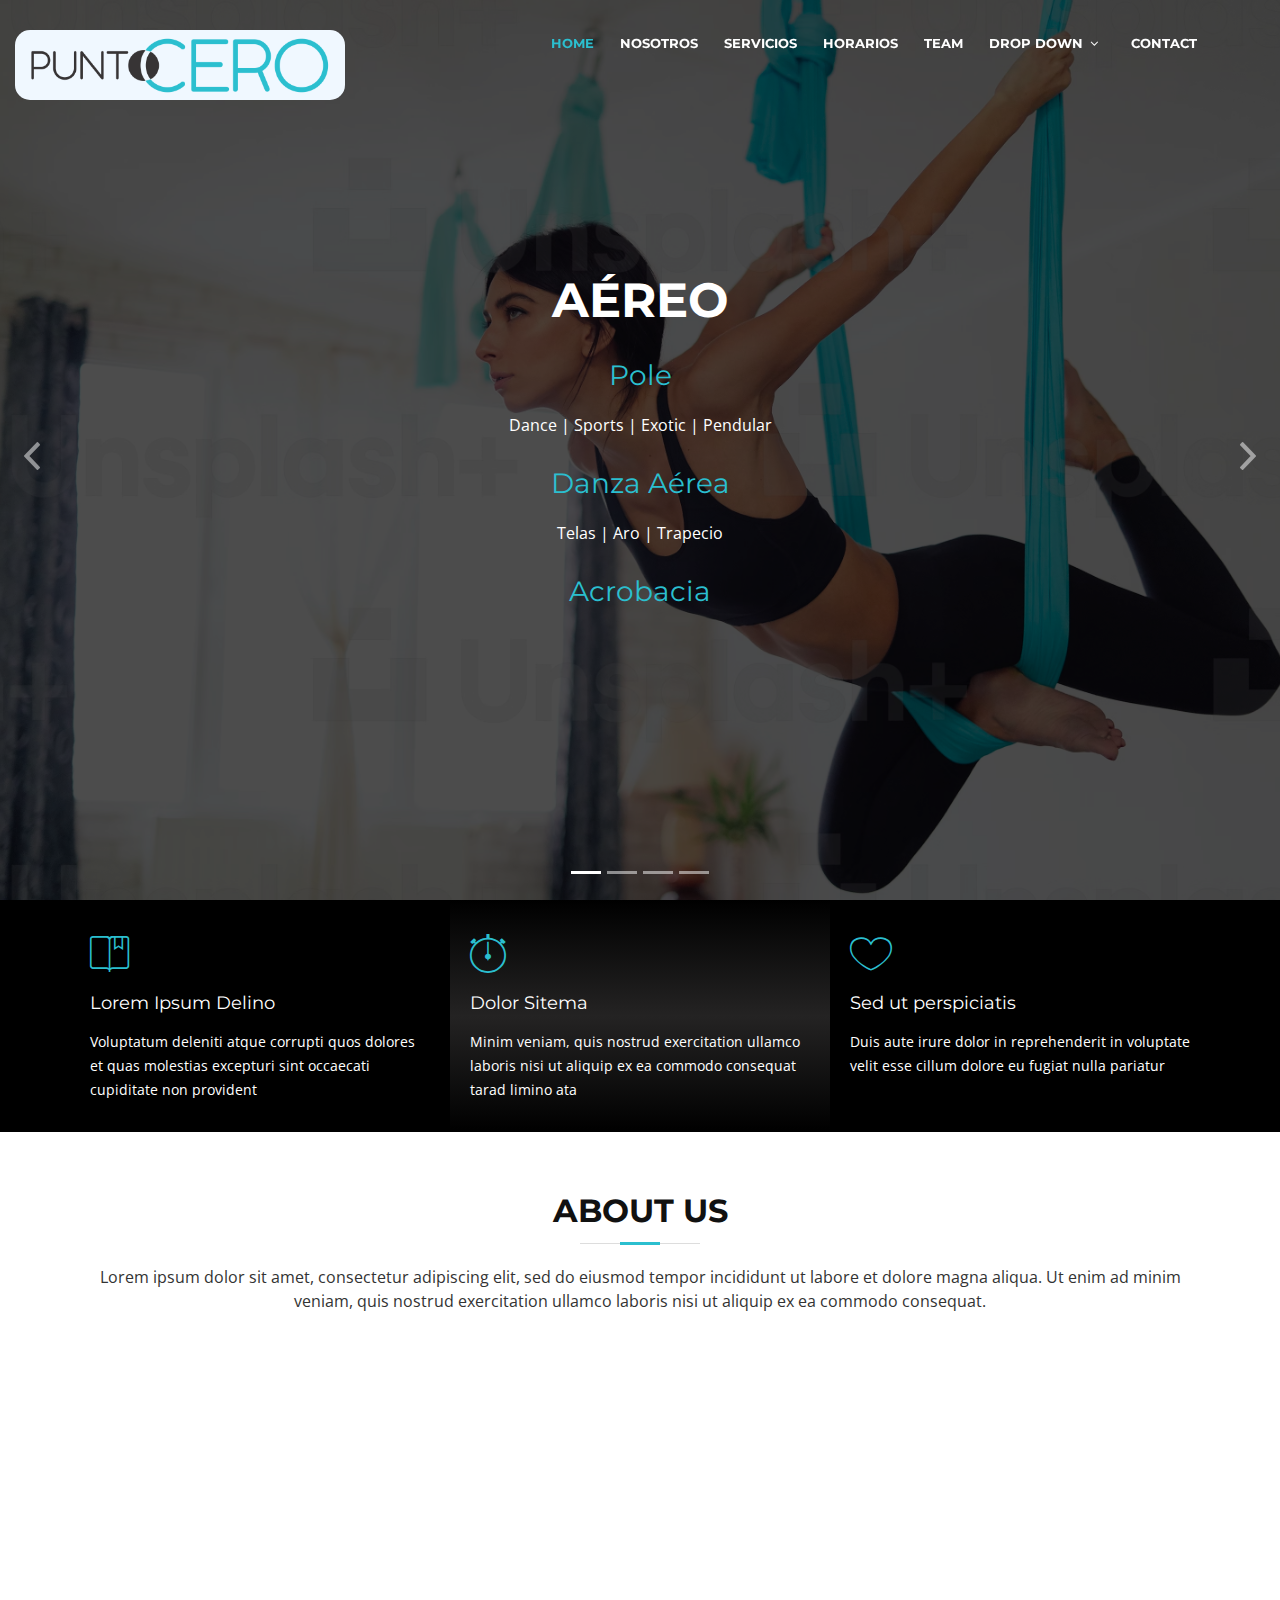
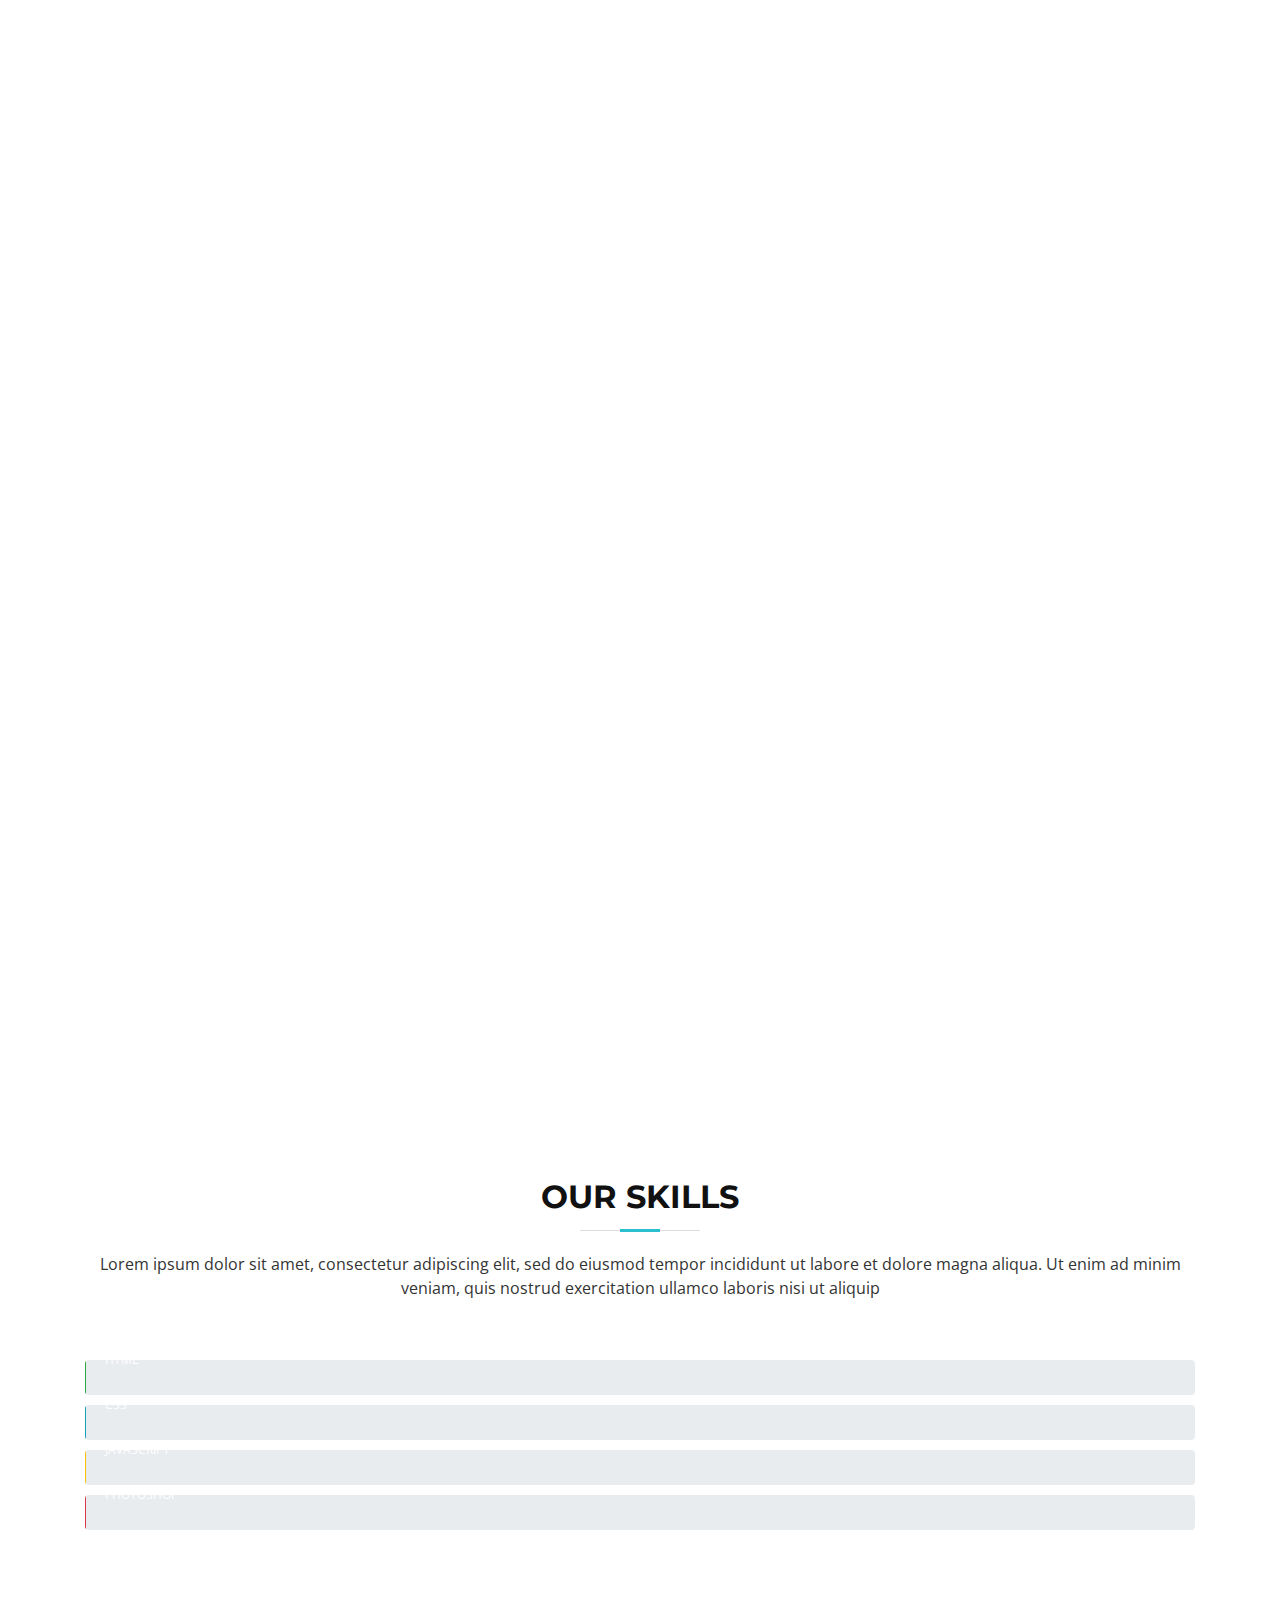
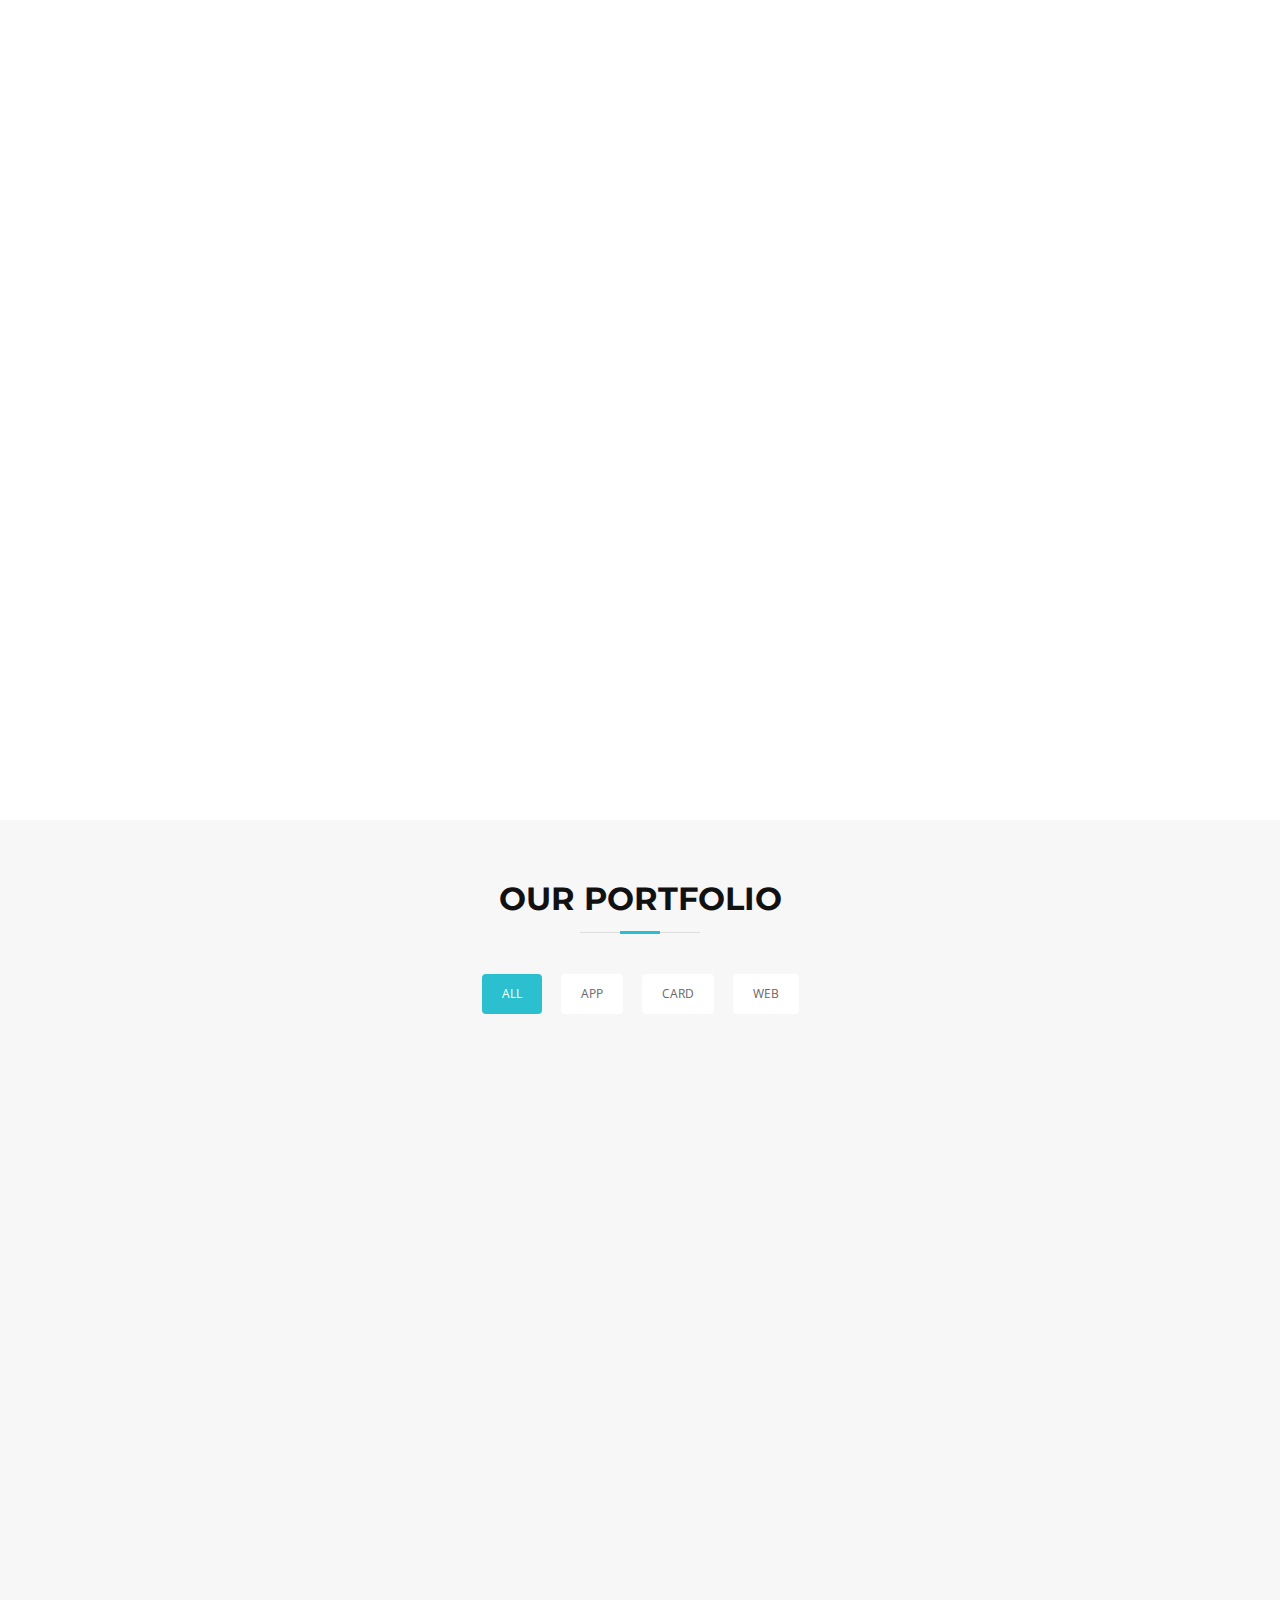
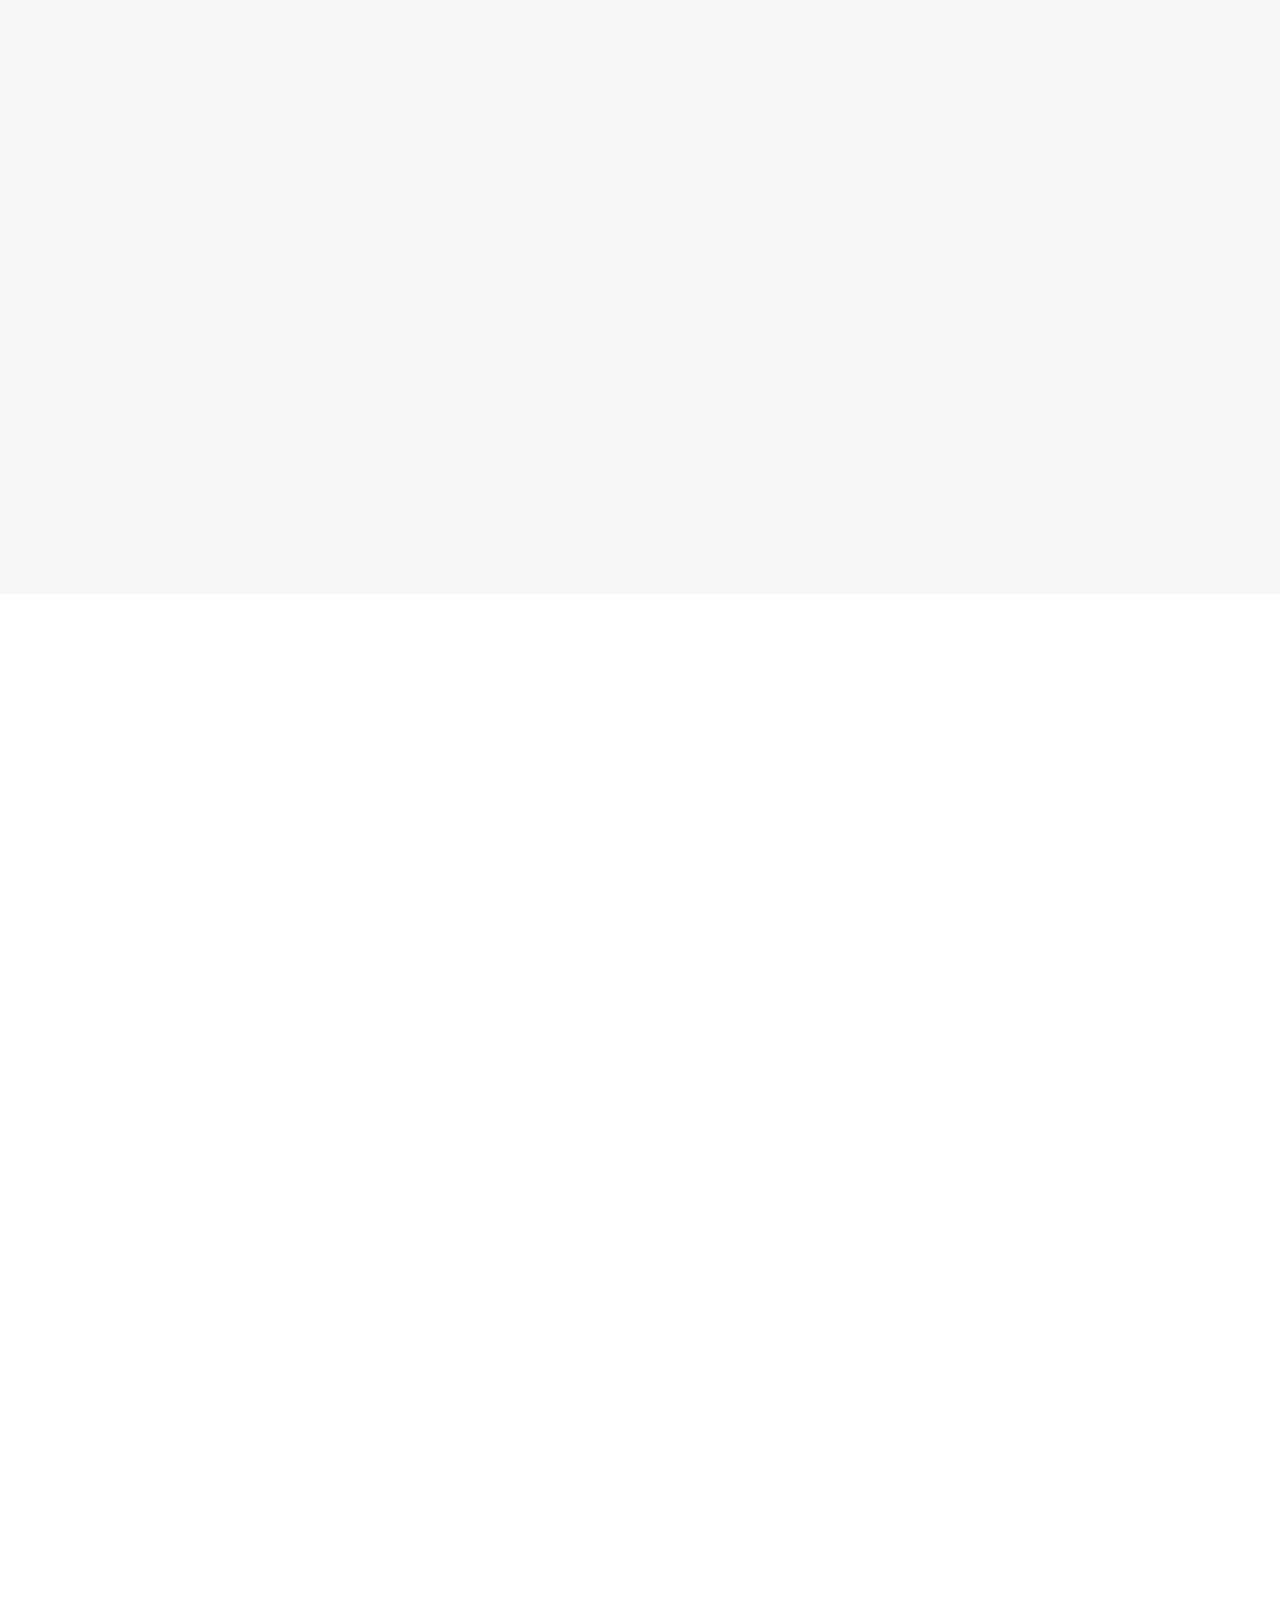
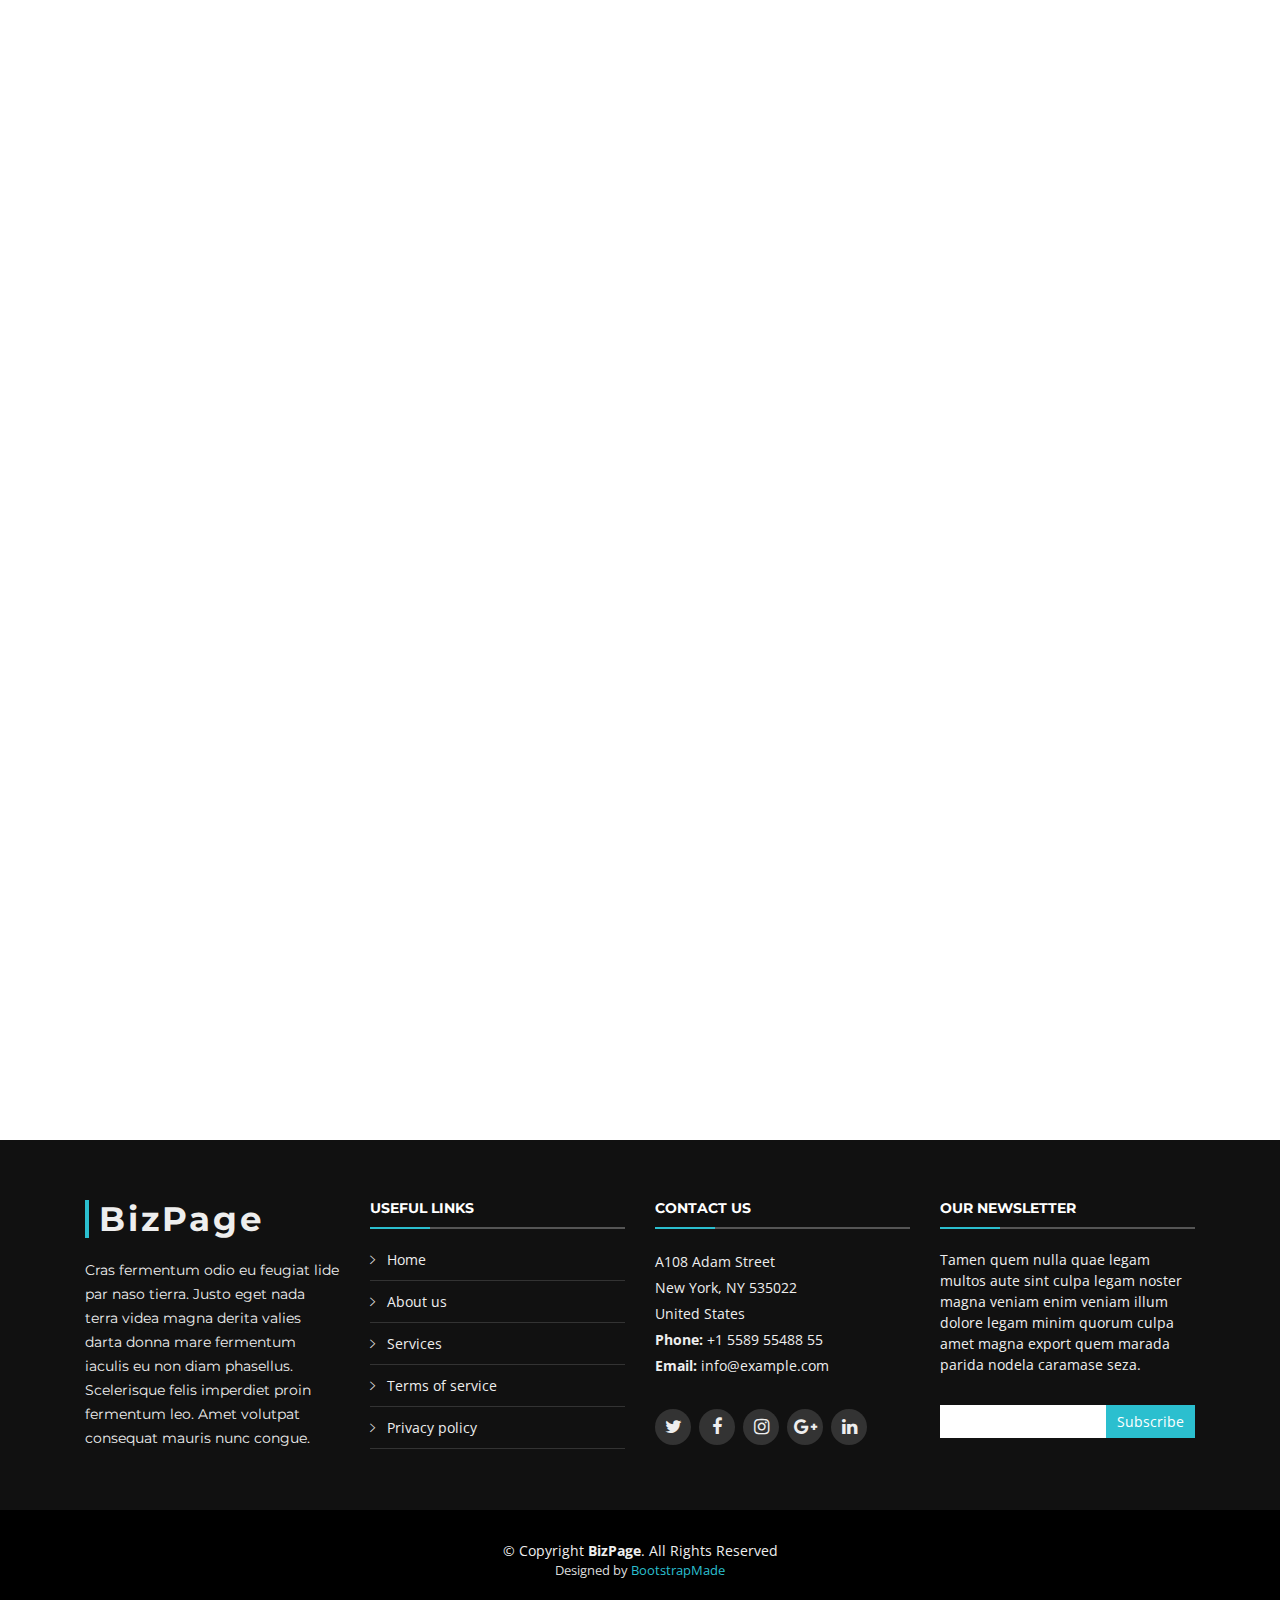
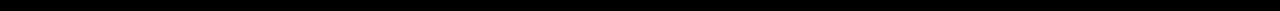
==== commit 55283fe7: "inicio" ====
--- a/index.html
+++ b/index.html
@@ -64,19 +64,23 @@
   ============================-->
   <section id="intro">
     <div class="intro-container">
-      <div id="introCarousel" class="carousel  slide carousel-fade" data-ride="carousel">
+      <div id="introCarousel" class="carousel slide carousel-fade" data-interval="false" data-ride="carousel">
 
         <ol class="carousel-indicators"></ol>
 
         <div class="carousel-inner" role="listbox">
 
           <div class="carousel-item active">
-            <div class="carousel-background"><img src="img/intro-carousel/11.jpg" alt=""></div>
+            <div class="carousel-background"><img src="img/intro-carousel/pole.png" alt=""></div>
             <div class="carousel-container">
               <div class="carousel-content">
-                <h2>We are professional</h2>
-                <p>Lorem ipsum dolor sit amet, consectetur adipiscing elit, sed do eiusmod tempor incididunt ut labore et dolore magna aliqua. Ut enim ad minim veniam, quis nostrud exercitation ullamco laboris nisi ut aliquip ex ea commodo consequat.</p>
-                <a href="#featured-services" class="btn-get-started scrollto">Get Started</a>
+                <h2>AÉREO</h2>
+                <h3 style="color: #2bbfcf">Pole</h3>
+                <p>Dance | Sports | Exotic | Pendular</p>
+                <h3 style="color: #2bbfcf">Danza Aérea</h3>
+                <p>Telas | Aro | Trapecio</p>
+                <h3 style="color: #2bbfcf">Acrobacia</h3>
+                <!-- <a href="#featured-services" class="btn-get-started scrollto">Iniciar</a> -->
               </div>
             </div>
           </div>
@@ -85,9 +89,11 @@
             <div class="carousel-background"><img src="img/intro-carousel/22.jpg" alt=""></div>
             <div class="carousel-container">
               <div class="carousel-content">
-                <h2>At vero eos et accusamus</h2>
-                <p>Nam libero tempore, cum soluta nobis est eligendi optio cumque nihil impedit quo minus id quod maxime placeat facere possimus, omnis voluptas assumenda est, omnis dolor repellendus. Temporibus autem quibusdam et aut officiis debitis aut.</p>
-                <a href="#featured-services" class="btn-get-started scrollto">Get Started</a>
+                <h2>ARTES MARCIALES</h2>
+                <h3 style="color: #2bbfcf">Jiu-Jitsu Brasileño</h3>
+                <h3 style="color: #2bbfcf">Capoeria</h3>
+                <h3 style="color: #2bbfcf">Defensa Personal</h3>
+                <h3 style="color: #2bbfcf">Arquería</h3>
               </div>
             </div>
           </div>
@@ -96,9 +102,8 @@
             <div class="carousel-background"><img src="img/intro-carousel/33.jpg" alt=""></div>
             <div class="carousel-container">
               <div class="carousel-content">
-                <h2>Temporibus autem quibusdam</h2>
-                <p>Beatae vitae dicta sunt explicabo. Nemo enim ipsam voluptatem quia voluptas sit aspernatur aut odit aut fugit, sed quia consequuntur magni dolores eos qui ratione voluptatem sequi nesciunt omnis iste natus error sit voluptatem accusantium.</p>
-                <a href="#featured-services" class="btn-get-started scrollto">Get Started</a>
+                <h2>RITMOS</h2>
+                <p style="color: #2bbfcf">Twerk | Bachata | Salsa | Afro</p>
               </div>
             </div>
           </div>
@@ -107,24 +112,15 @@
             <div class="carousel-background"><img src="img/intro-carousel/44.jpg" alt=""></div>
             <div class="carousel-container">
               <div class="carousel-content">
-                <h2>Nam libero tempore</h2>
-                <p>Neque porro quisquam est, qui dolorem ipsum quia dolor sit amet, consectetur, adipisci velit, sed quia non numquam eius modi tempora incidunt ut labore et dolore magnam aliquam quaerat voluptatem. Ut enim ad minima veniam, quis nostrum.</p>
-                <a href="#featured-services" class="btn-get-started scrollto">Get Started</a>
-              </div>
-            </div>
-          </div>
-
-          <div class="carousel-item">
-            <div class="carousel-background"><img src="img/intro-carousel/55.jpg" alt=""></div>
-            <div class="carousel-container">
-              <div class="carousel-content">
-                <h2>Magnam aliquam quaerat</h2>
-                <p>Lorem ipsum dolor sit amet, consectetur adipiscing elit, sed do eiusmod tempor incididunt ut labore et dolore magna aliqua. Ut enim ad minim veniam, quis nostrud exercitation ullamco laboris nisi ut aliquip ex ea commodo consequat.</p>
-                <a href="#featured-services" class="btn-get-started scrollto">Get Started</a>
-              </div>
-            </div>
-          </div>
-
+                <h2>ADEMÁS</h2>
+                <h3 style="color: #2bbfcf">Yoga</h3>
+                <h3 style="color: #2bbfcf">Fit Mom</h3>
+                <h3 style="color: #2bbfcf">Acondicionamiento</h3>
+                <h3 style="color: #2bbfcf">Flex</h3>
+                <h3 style="color: #2bbfcf">Shibari</h3>
+              </div>
+            </div>
+          </div>
         </div>
 
         <a class="carousel-control-prev" href="#introCarousel" role="button" data-slide="prev">
--- a/css/style.css
+++ b/css/style.css
@@ -1566,7 +1566,7 @@
   }
 
   #intro p {
-    width: 60%;
+    width: 100%;
   }
 
   #intro .carousel-control-prev,
